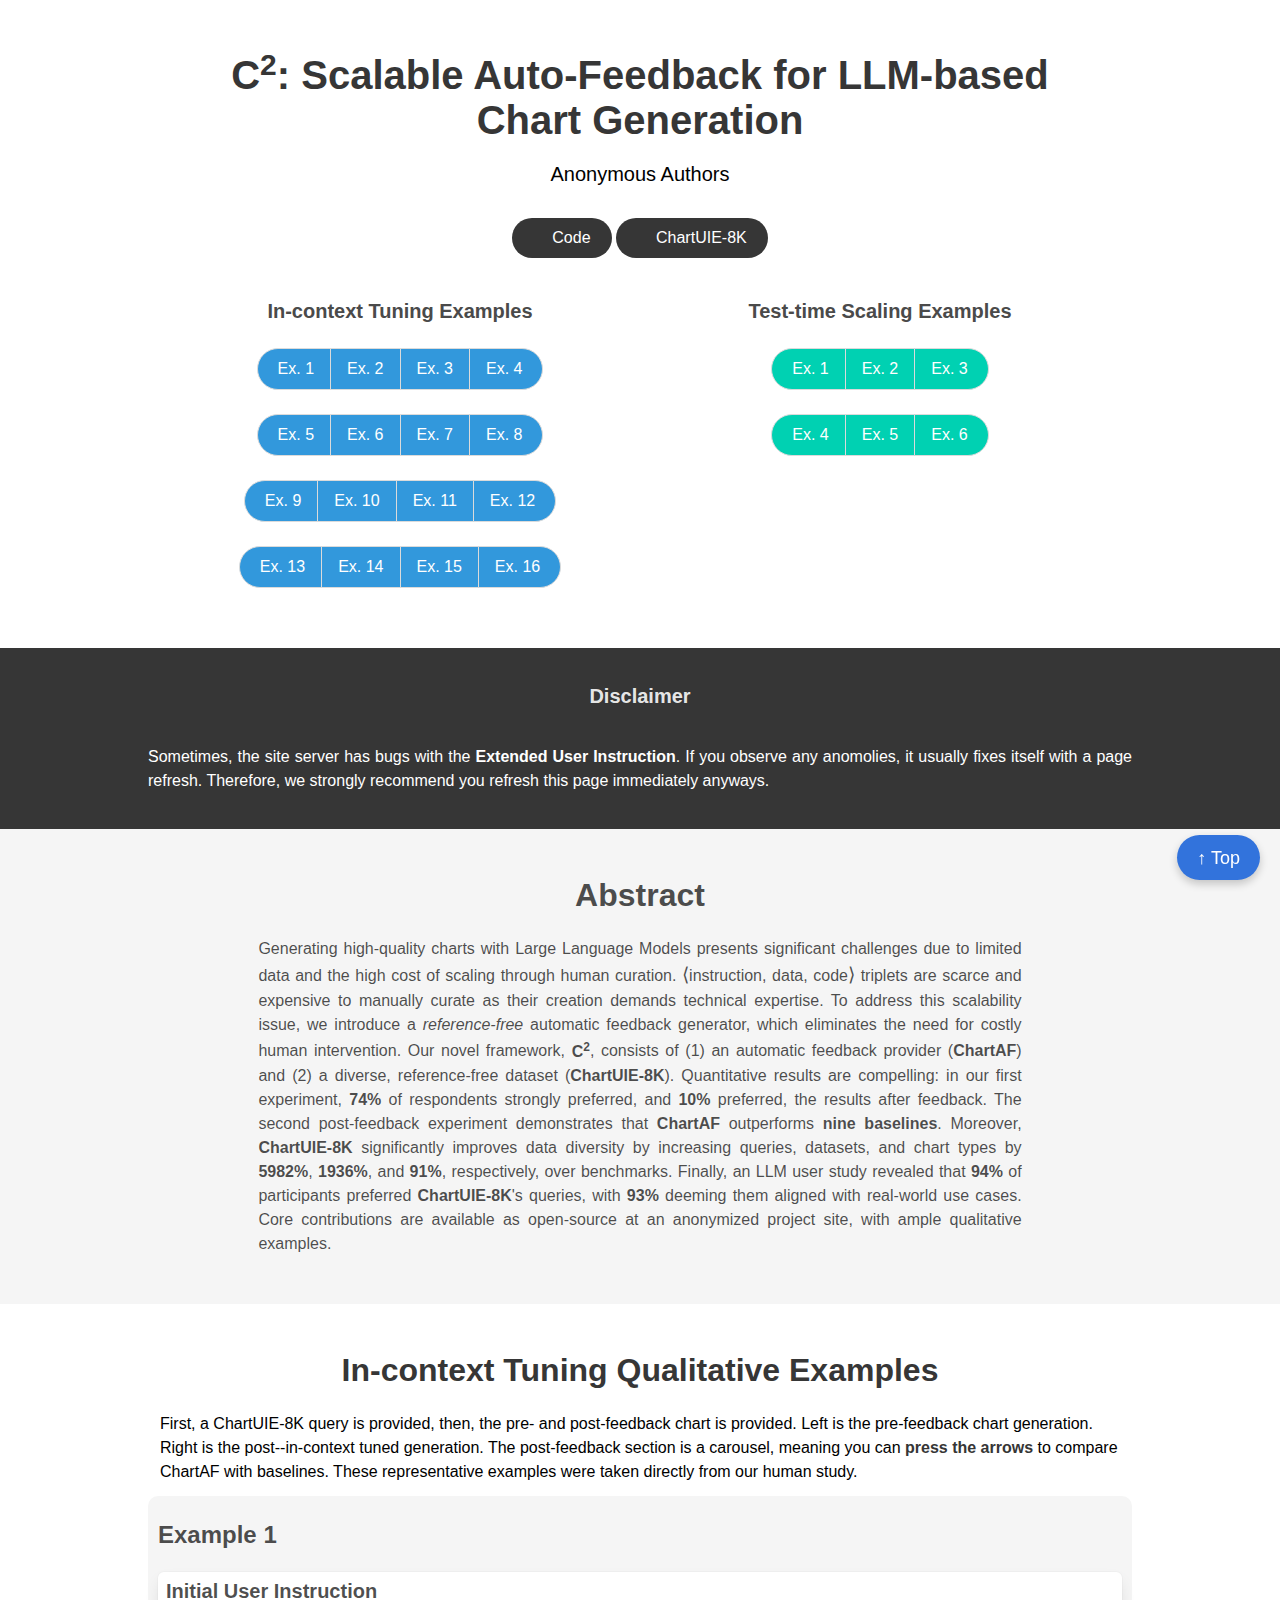
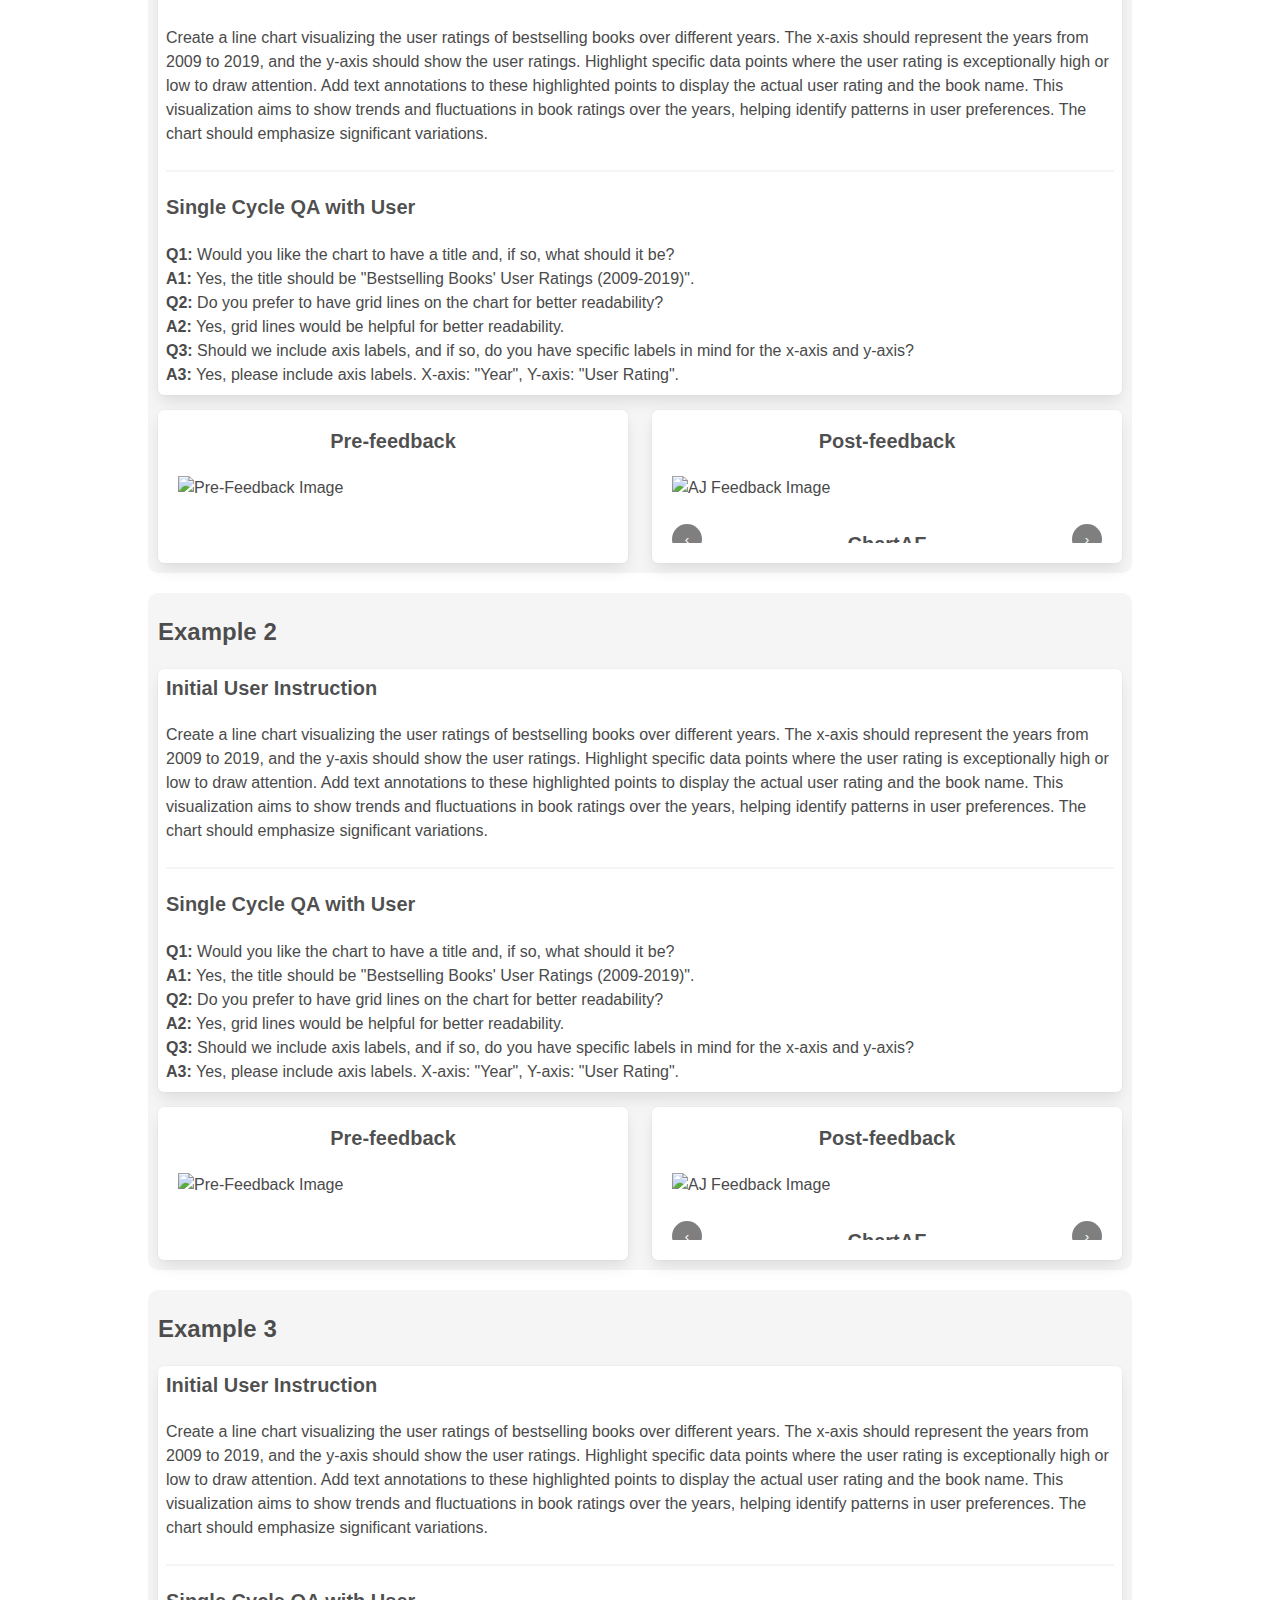
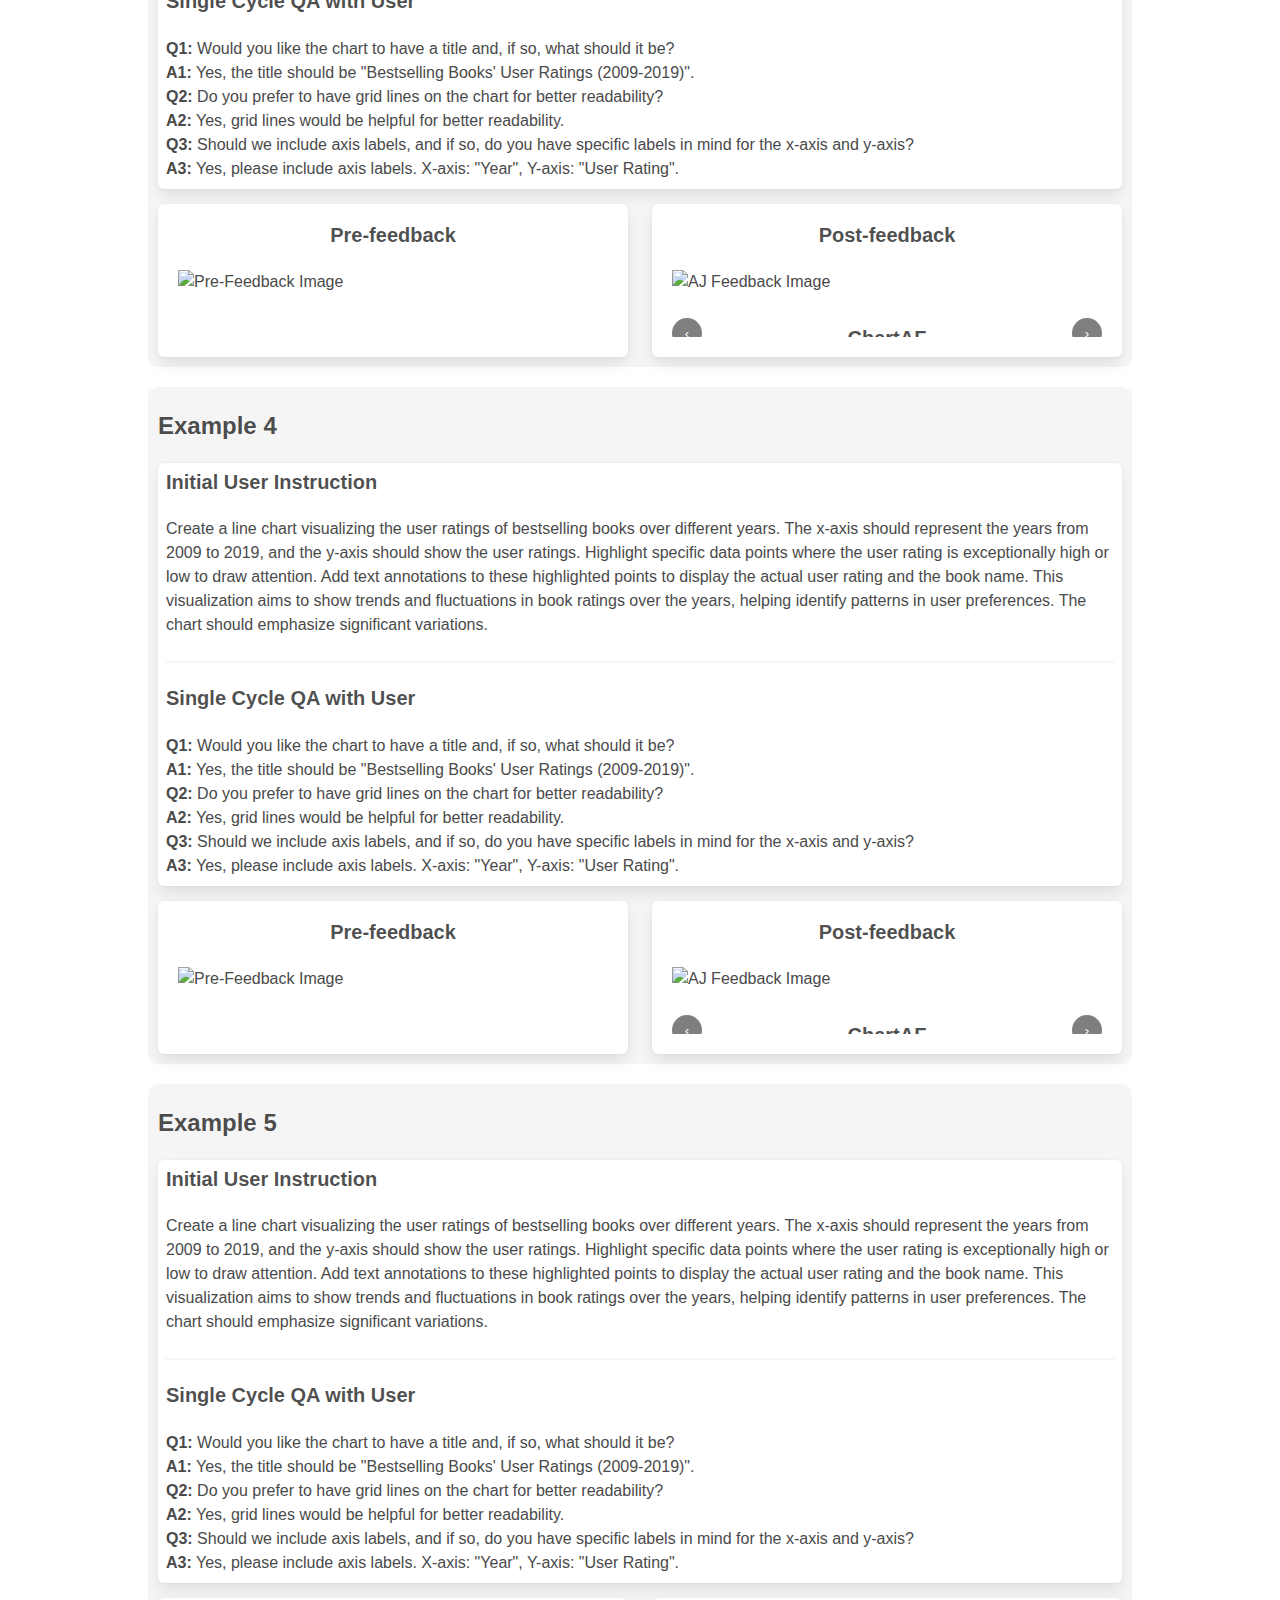
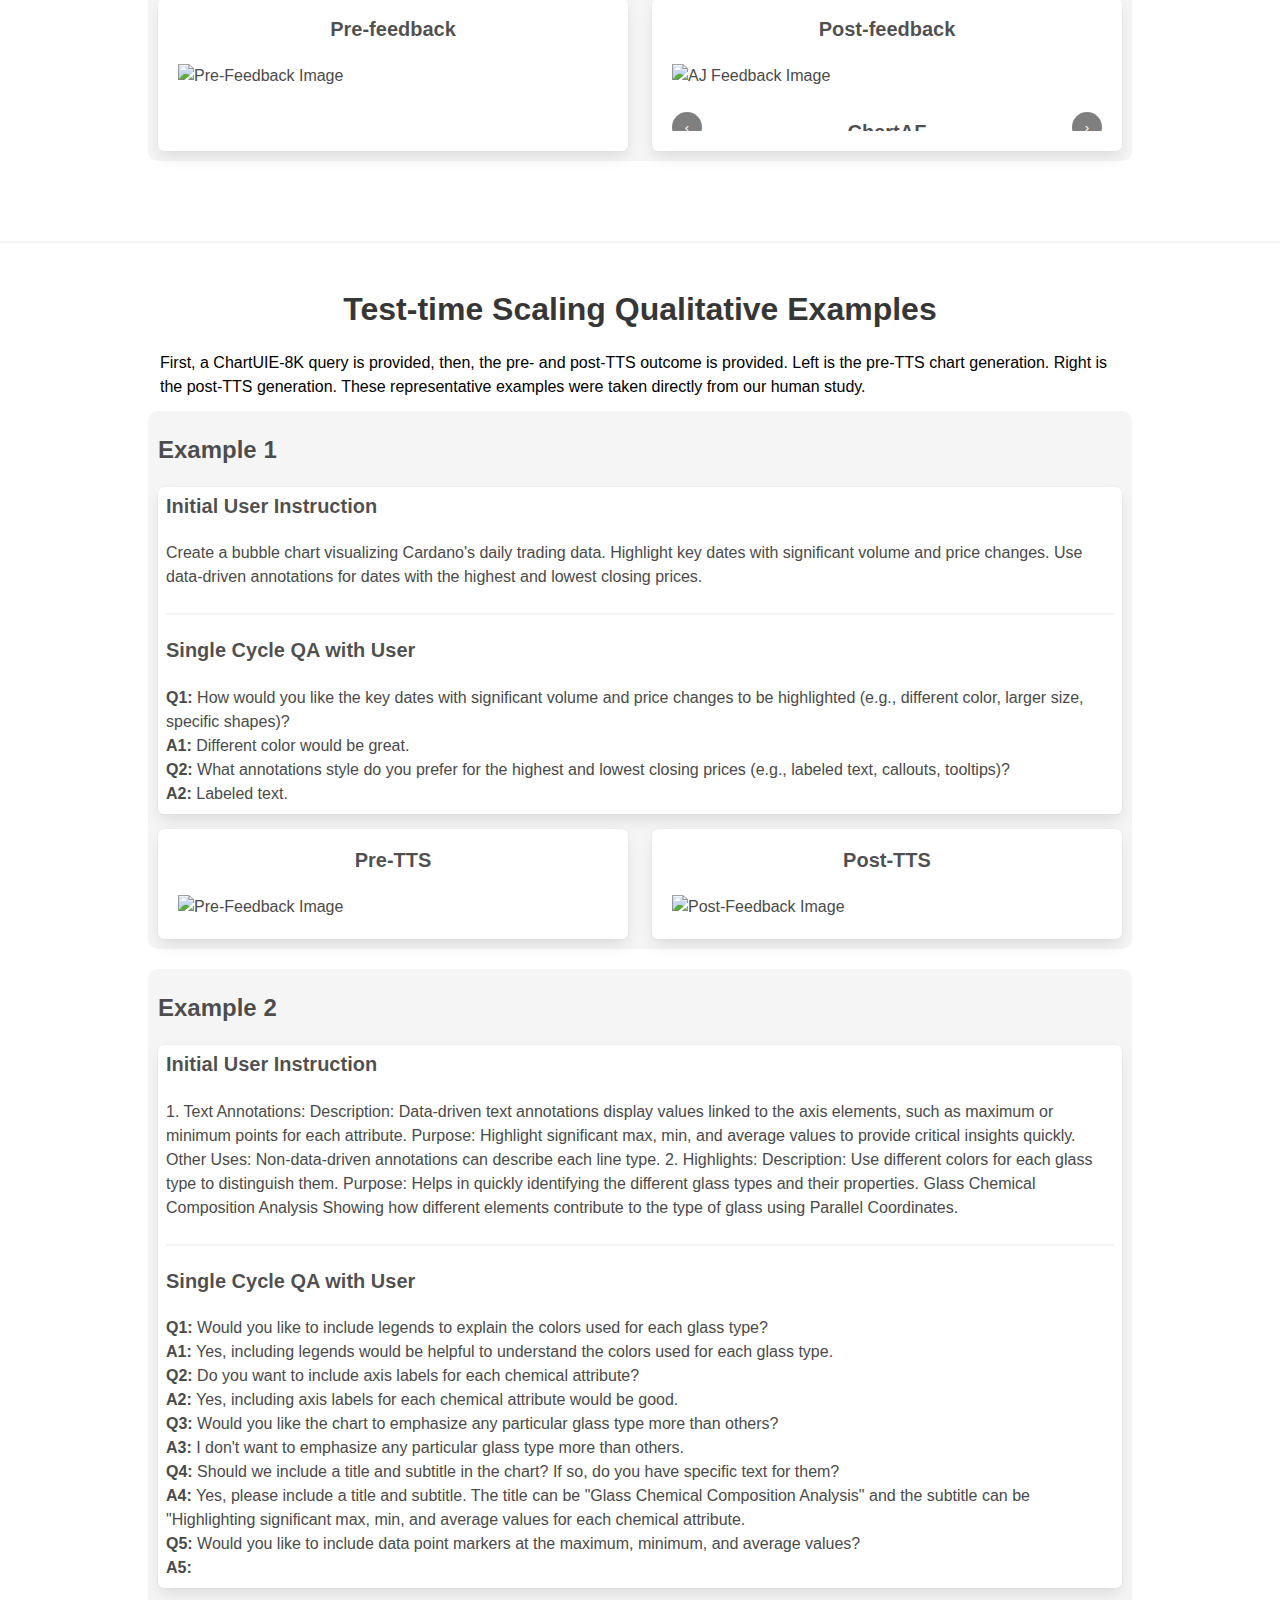
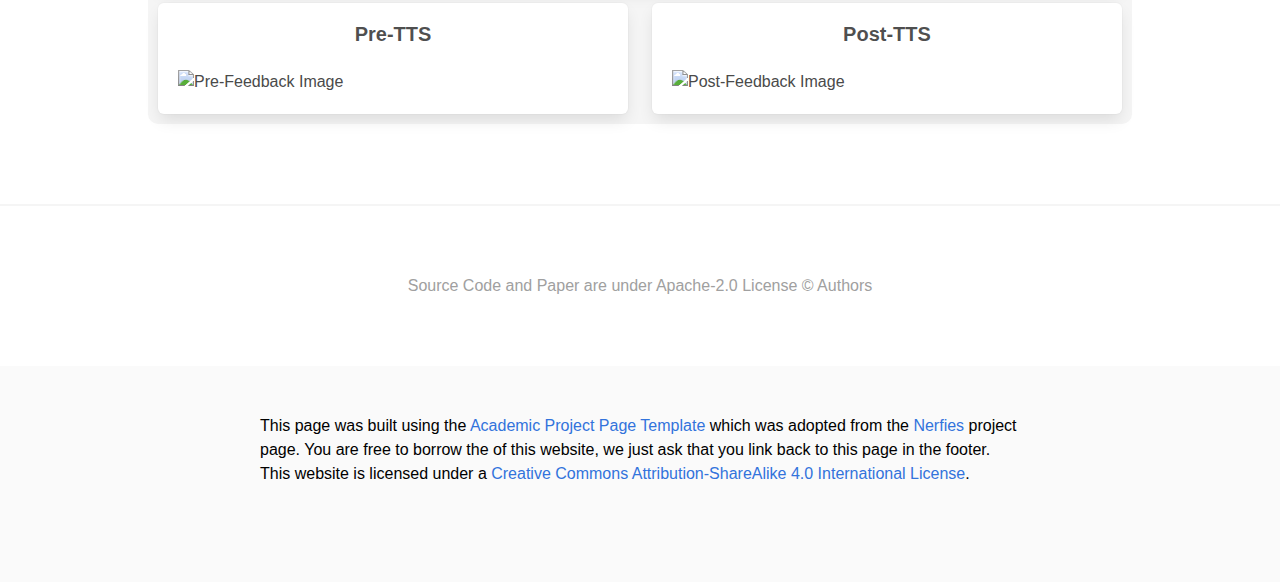
==== index.html @ 1cf75834 "update: tts example btn add" ====
<!DOCTYPE html>
<html>
  <head>
    <meta charset="utf-8">
    <meta name="description"
          content="C²: Scalable Auto-Feedback for LLM-based Chart Generation">
    <meta name="keywords" content="ChartAF, data generation, ">
    <meta name="viewport" content="width=device-width, initial-scale=1">
    <title>C²: Scalable Auto-Feedback for LLM-based Chart Generation</title>

    <!-- Global site tag (gtag.js) - Google Analytics -->
    <script async src="https://www.googletagmanager.com/gtag/js?id=G-PYVRSFMDRL"></script>
    <script>
      window.dataLayer = window.dataLayer || [];

      function gtag() {
        dataLayer.push(arguments);
      }

      gtag('js', new Date());

      gtag('config', 'G-PYVRSFMDRL');
    </script>

    <link href="https://fonts.googleapis.com/css?family=Google+Sans|Noto+Sans|Castoro"
          rel="stylesheet">
    <link rel="icon" href="/static/favicon.png" type="image/x-icon">
    <link rel="stylesheet" href="./static/css/bulma.min.css">
    <link rel="stylesheet" href="./static/css/bulma-carousel.min.css">
    <link rel="stylesheet" href="./static/css/bulma-slider.min.css">
    <link rel="stylesheet" href="./static/css/fontawesome.all.min.css">
    <link rel="stylesheet"
          href="https://cdn.jsdelivr.net/gh/jpswalsh/academicons@1/css/academicons.min.css">
    <link rel="stylesheet" href="./static/css/index.css">
    <!-- <link rel="icon" href="./static/images/favicon.svg"> -->

    <script src="https://ajax.googleapis.com/ajax/libs/jquery/3.5.1/jquery.min.js"></script>
    <script defer src="./static/js/fontawesome.all.min.js"></script>
    <script src="./static/js/bulma-carousel.min.js"></script>
    <script src="./static/js/bulma-slider.min.js"></script>
    <script src="./static/js/index.js"></script>
    <script src="tts_example.js"></script> 
    <script src="ct_example.js"></script> 
    <script id="MathJax-script" async src="https://cdn.jsdelivr.net/npm/mathjax@3/es5/tex-mml-chtml.js"></script>
  </head>

  <body>
    <!-- Back to Top Button -->
    <section class="hero">
      <div class="hero-body">
        <div class="container is-max-desktop">
          <div class="columns is-centered">
            <div class="column has-text-centered">
              <h1 class="title is-2 publication-title" style="margin-bottom: 0.2rem">
                <span style="font-variant: small-caps;">C<sup>2</sup></span>: Scalable Auto-Feedback for LLM-based<br/>
                 Chart Generation
              </h1>
              <!-- <div class="is-size-5 publication-authors">
                <span class="author-block">
                  <a href="https://keunhong.com">Jang Han Yoon</a><sup>1*</sup>,</span>
                <span class="author-block">
                  <a href="https://utkarshsinha.com">Woosung Koh</a><sup>1*</sup>,</span>
                <span class="author-block">
                  <a href="https://jonbarron.info">Youngjin Song</a><sup>1</sup>,
                </span>
                <span class="author-block">
                  <a href="http://sofienbouaziz.com">Minhyung Lee</a><sup>1</sup>,
                </span>
                <span class="author-block">
                  <a href="https://www.danbgoldman.com">Jaegwan Cho</a><sup>1</sup>,
                </span>
                <span class="author-block">
                  <a href="https://homes.cs.washington.edu/~seitz/">Jaehyun Kang</a><sup>1</sup>,
                </span>
                <span class="author-block">
                  <a href="http://www.ricardomartinbrualla.com">Taehyeon Kim</a><sup>2</sup>
                </span>
                <span class="author-block">
                  <a href="http://www.ricardomartinbrualla.com">Seyoung Yun</a><sup>2</sup>
                </span>
                <span class="author-block">
                  <a href="http://www.ricardomartinbrualla.com">Youngjae Yu</a><sup>2</sup>
                </span>
                <span class="author-block">
                  <a href="http://www.ricardomartinbrualla.com">Bongshin Lee</a><sup>2</sup>
                </span>
              </div>

              <div class="is-size-5 publication-authors">
                <span class="author-block"><sup>1</sup>University of Yonsei,</span>
              </div> -->
              <div class="column has-text-centered">
                <div class="is-size-5 publication-links">
                  <span class="author-block">Anonymous Authors</span>
                </div>     
              </div>     
              <div class="column has-text-centered">
                <div class="publication-links">
                  <span class="link-block">
                    <a href="https://github.com/chartsquared/C2-ChartAF-and-ChartUIE8K"
                      class="external-link button is-normal is-rounded is-dark">
                      <span class="icon">
                          <i class="fab fa-github"></i>
                      </span>
                      <span>Code</span>
                      </a>
                  </span>
                  <!-- Dataset Link. -->
                  <span class="link-block">
                    <a href="https://github.com/chartsquared/C2-ChartAF-and-ChartUIE8K/tree/main/ChartUIE_8K"
                      class="external-link button is-normal is-rounded is-dark">
                      <span class="icon">
                          <i class="fas fa-file-csv"></i>
                      </span>
                      <span>ChartUIE-8K</span>
                    </a>
                  </span>
                  <!-- Add two new buttons here to navigate to sections -->
                  <!-- <span class="link-block">
                    <a href="#context-examples" class="external-link button is-normal is-rounded is-primary">
                      <span class="icon">
                        <i class="fas fa-arrow-down"></i>
                      </span>
                      <span>Go to Context-tuning Examples</span>
                    </a>
                  </span>
                  <span class="link-block">
                    <a href="#tts-examples" class="external-link button is-normal is-rounded is-primary">
                      <span class="icon">
                        <i class="fas fa-arrow-down"></i>
                      </span>
                      <span>Go to Test-time Scaling Examples</span>
                    </a>
                  </span> -->
                </div>
                <div class="columns is-centered mt-5">
                  <div class="column">
                    <h3 class="subtitle has-text-weight-bold"><i class="fas fa-images"></i> In-context Tuning Examples</h3>
                    <div class="tabs is-centered is-toggle is-toggle-rounded mt-2">
                      <ul>
                        <li>
                          <a href="#ct-example-1" class="has-background-info has-text-white">
                            <span>Ex. 1</span>
                          </a>
                        </li>
                        <li>
                          <a href="#ct-example-2" class="has-background-info has-text-white">
                            <span>Ex. 2</span>
                          </a>
                        </li>
                        <li>
                          <a href="#ct-example-3" class="has-background-info has-text-white">
                            <span>Ex. 3</span>
                          </a>
                        </li>
                        <li>
                          <a href="#ct-example-4" class="has-background-info has-text-white">
                            <span>Ex. 4</span>
                          </a>
                        </li>
                      </ul>
                    </div>
                    <div class="tabs is-centered is-toggle is-toggle-rounded mt-2">
                      <ul>
                        <li>
                          <a href="#ct-example-5" class="has-background-info has-text-white">
                            <span>Ex. 5</span>
                          </a>
                        </li>
                        <li>
                          <a href="#ct-example-6" class="has-background-info has-text-white">
                            <span>Ex. 6</span>
                          </a>
                        </li>
                        <li>
                          <a href="#ct-example-7" class="has-background-info has-text-white">
                            <span>Ex. 7</span>
                          </a>
                        </li>
                        <li>
                          <a href="#ct-example-8" class="has-background-info has-text-white">
                            <span>Ex. 8</span>
                          </a>
                        </li>
                      </ul>
                    </div>
                    <div class="tabs is-centered is-toggle is-toggle-rounded mt-2">
                      <ul>
                        <li>
                          <a href="#ct-example-9" class="has-background-info has-text-white">
                            <span>Ex. 9</span>
                          </a>
                        </li>
                        <li>
                          <a href="#ct-example-10" class="has-background-info has-text-white">
                            <span>Ex. 10</span>
                          </a>
                        </li>
                        <li>
                          <a href="#ct-example-11" class="has-background-info has-text-white">
                            <span>Ex. 11</span>
                          </a>
                        </li>
                        <li>
                          <a href="#ct-example-12" class="has-background-info has-text-white">
                            <span>Ex. 12</span>
                          </a>
                        </li>
                      </ul>
                    </div>
                    <div class="tabs is-centered is-toggle is-toggle-rounded mt-2">
                      <ul>
                        <li>
                          <a href="#ct-example-13" class="has-background-info has-text-white">
                            <span>Ex. 13</span>
                          </a>
                        </li>
                        <li>
                          <a href="#ct-example-14" class="has-background-info has-text-white">
                            <span>Ex. 14</span>
                          </a>
                        </li>
                        <li>
                          <a href="#ct-example-15" class="has-background-info has-text-white">
                            <span>Ex. 15</span>
                          </a>
                        </li>
                        <li>
                          <a href="#ct-example-16" class="has-background-info has-text-white">
                            <span>Ex. 16</span>
                          </a>
                        </li>
                      </ul>
                    </div>
                  </div>
                  <div class="column">
                    <h3 class="subtitle has-text-weight-bold"><i class="fas fa-images"></i> Test-time Scaling Examples</h3>
                    <div class="tabs is-centered is-toggle is-toggle-rounded mt-2">
                      <ul>
                        <li>
                          <a href="#tts-example-1" class="has-background-primary has-text-white">
                            <span>Ex. 1</span>
                          </a>
                        </li>
                        <li>
                          <a href="#tts-example-2" class="has-background-primary has-text-white">
                            <span>Ex. 2</span>
                          </a>
                        </li>
                        <li>
                          <a href="#tts-example-3" class="has-background-primary has-text-white">
                            <span>Ex. 3</span>
                          </a>
                        </li>
                      </ul>
                    </div>
                    <div class="tabs is-centered is-toggle is-toggle-rounded mt-2">
                      <ul>
                        <li>
                          <a href="#tts-example-4" class="has-background-primary has-text-white">
                            <span>Ex. 4</span>
                          </a>
                        </li>
                        <li>
                          <a href="#tts-example-5" class="has-background-primary has-text-white">
                            <span>Ex. 5</span>
                          </a>
                        </li>
                        <li>
                          <a href="#tts-example-6" class="has-background-primary has-text-white">
                            <span>Ex. 6</span>
                          </a>
                        </li>
                      </ul>
                    </div>
                  </div>
                </div>
            </div>
          </div>
        </div>
      </div>
    </section>

    <section class="section hero is-dark">
      <div class="container is-max-desktop">
        <div class="columns is-centered has-text-centered">
          <i class="fas fa-exclamation-triangle mr-3 mt-1"></i>
          <h2 class="subtitle has-text-weight-bold mr-3">Disclaimer</h2>
          <i class="fas fa-exclamation-triangle mt-1"></i>
        </div>
        <div class="columns is-centered has-text-centered mt-3  ">
          <p class="content has-text-justified">Sometimes, the site server has bugs with the <strong>Extended User Instruction</strong>. If you observe any anomolies, it usually fixes itself with a page refresh. Therefore, we strongly recommend you refresh this page immediately anyways. 
          </p>
        </div>
      </div>
    </section>

    <section class="section hero is-light">
      <div class="container is-max-desktop">
        <!-- Abstract. -->
        <div class="columns is-centered has-text-centered">
          <div class="column is-four-fifths">
            <h2 class="title is-3 has-text-weight-bold">Abstract</h2>
            <div class="content has-text-justified">
              <p>
                Generating high-quality charts with Large Language Models presents significant challenges due to limited data and the high cost of scaling through human curation.
                <span style="font-size: 1.2em;">&lang;</span>instruction, data, code<span style="font-size: 1.2em;">&rang;</span> triplets are scarce and expensive to manually curate as their creation demands technical expertise.
                To address this scalability issue, we introduce a <em>reference-free</em> automatic feedback generator, which eliminates the need for costly human intervention. Our novel framework, 
                <strong><span style="font-variant: small-caps;">C<sup>2</sup></span></strong>, consists of (1) an automatic feedback provider (<strong>ChartAF</strong>) and (2) a diverse, reference-free dataset 
                (<strong>ChartUIE-8K</strong>). Quantitative results are compelling: in our first experiment, <strong>74%</strong> of respondents strongly preferred, and 
                <strong>10%</strong> preferred, the results after feedback. The second post-feedback experiment demonstrates that <strong>ChartAF</strong> outperforms 
                <strong>nine baselines</strong>. Moreover, <strong>ChartUIE-8K</strong> significantly improves data diversity by increasing queries, datasets, and chart types by 
                <strong>5982%</strong>, <strong>1936%</strong>, and <strong>91%</strong>, respectively, over benchmarks. Finally, an LLM user study revealed that <strong>94%</strong> of participants 
                preferred <strong>ChartUIE-8K</strong>'s queries, with <strong>93%</strong> deeming them aligned with real-world use cases. Core contributions are available as open-source at an 
                <a href="http://chartsquared.github.io" target="_blank">anonymized project site</a>, with ample qualitative examples.
              </p>           
            </div>
          </div>
        </div>
        <!--/ Abstract. -->
      </div>
    </section>

    <section id="context-examples" class="section">
      <div class="container is-max-desktop">
        <div class="columns is-centered has-text-centered">
          <div class="column">
            <h2 class="title is-3 has-text-weight-bold">In-context Tuning Qualitative Examples</h2>
            <p class="align-left has-text-left">First, a ChartUIE-8K query is provided, then, the pre- and post-feedback chart is provided. Left is the pre-feedback chart generation. Right is the post--in-context tuned generation. The post-feedback section is a carousel, meaning you can <strong>press the arrows</strong> to compare ChartAF with baselines. These representative examples were taken directly from our human study.</p>
          </div>
        </div>

        <!-- Dynamic Content Container -->
        <div id="context-examples-container"></div>
      </div>
    </section>

    <hr style="margin: 0px;"/>

    <section id="tts-examples" class="section">
      <div class="container is-max-desktop">
        <div class="columns is-centered has-text-centered">
          <div class="column">
            <h2 class="title is-3 has-text-weight-bold">Test-time Scaling Qualitative Examples</h2>
            <p class="align-left has-text-left">First, a ChartUIE-8K query is provided, then, the pre- and post-TTS outcome is provided. Left is the pre-TTS chart generation. Right is the post-TTS generation. These representative examples were taken directly from our human study.</p>
          </div>
        </div>

        <!-- Dynamic Content Container -->
        <div id="tts-examples-container"></div>
      </div>
    </section>

    <hr style="margin: 0px;"/>

    <section class="section">
      <div class="container" style="margin: 20px auto">
        <div class="content has-text-centered">
          <p style="color:#a0a0a0;">Source Code and Paper are under Apache-2.0 License © Authors</p>
        </div>
      </div>
    </section>

    <!-- <section class="section" id="BibTeX">
      <div class="container is-max-desktop content">
        <h2 class="title">BibTeX</h2>
        <pre><code>@article{park2021nerfies,
      author    = {Yoon, Jang Han and Koh, Woosung and Song, Youngjin and Lee, Minhyung and Cho, Jaegwan B and Kang, Jaehyun},
      title     = {ChartAJ: Rich AI Feedback for Chart Generation},
      journal   = {?},
      year      = {2024},
    }</code></pre>
      </div>
    </section> -->
    <button id="back-to-top-btn" class="button is-primary is-rounded" title="Go to top">
      ↑ Top
    </button>
    <footer class="footer">
      <div class="container">
        <div class="columns is-centered">
          <div class="column is-8">
            <div class="content">
              <p>
                This page was built using the <a href="https://github.com/eliahuhorwitz/Academic-project-page-template" target="_blank">Academic Project Page Template</a> which was adopted from the <a href="https://nerfies.github.io" target="_blank">Nerfies</a> project page.
                You are free to borrow the of this website, we just ask that you link back to this page in the footer. <br> This website is licensed under a <a rel="license"  href="http://creativecommons.org/licenses/by-sa/4.0/" target="_blank">Creative
                Commons Attribution-ShareAlike 4.0 International License</a>.
              </p>

            </div>
          </div>
        </div>
      </div>
    </footer>
    <script>
      // Get the button element
      const backToTopBtn = document.getElementById("back-to-top-btn");

      // Function to show or hide the button based on scroll position
      function scrollFunction() {
        // Use document.documentElement.scrollTop or window.pageYOffset to detect scroll position
        if (document.documentElement.scrollTop > 300 || window.pageYOffset > 300) {
          backToTopBtn.style.display = "block"; // Show the button
        } else {
          backToTopBtn.style.display = "none"; // Hide the button
        }
      }

      // Attach scroll event listener to the window
      window.addEventListener("scroll", scrollFunction);

      // Scroll to the top of the page when the button is clicked
      backToTopBtn.addEventListener("click", function() {
        window.scrollTo({
          top: 0,
          behavior: "smooth" // Smooth scroll back to the top
        });
      });
    </script>
  </body>
</html>
---- static/css/index.css ----
body {
  font-family: Helvetica, Arial, sans-serif;
  color: #000;
}

.footer .icon-link {
  font-size: 25px;
  color: #000;
}

.link-block a {
  margin-top: 5px;
  margin-bottom: 5px;
}

.dnerf {
  font-variant: small-caps;
}

.teaser .hero-body {
  padding-top: 0;
  padding-bottom: 3rem;
}

.teaser {
  font-family: "Google Sans", sans-serif;
}

.publication-title {
  white-space: wrap; /* Prevent text from wrapping */
  overflow: hidden; /* Hide overflowing text */
  text-overflow: ellipsis; /* Show ellipsis (...) if text overflows */
  margin-bottom: 0.2rem;
}

.example-title {
  font-size: large;
  font-weight: bold;
}

.publication-banner {
  max-height: parent;
}

.publication-banner video {
  position: relative;
  left: auto;
  top: auto;
  transform: none;
  object-fit: fit;
}

.publication-header .hero-body {
}

.publication-title {
  font-family: "Google Sans", sans-serif;
}

.publication-authors {
  font-family: "Google Sans", sans-serif;
}

.publication-venue {
  color: #555;
  width: fit-content;
  font-weight: bold;
}

.publication-awards {
  color: #ff3860;
  width: fit-content;
  font-weight: bolder;
}

.publication-authors {
}

.publication-authors a {
  color: hsl(204, 86%, 53%) !important;
}

.publication-authors a:hover {
  text-decoration: underline;
}

.author-block {
  display: inline-block;
}

.publication-banner img {
}

.publication-authors {
  /*color: #4286f4;*/
}

.publication-video {
  position: relative;
  width: 100%;
  height: 0;
  padding-bottom: 56.25%;

  overflow: hidden;
  border-radius: 10px !important;
}

.publication-video iframe {
  position: absolute;
  top: 0;
  left: 0;
  width: 100%;
  height: 100%;
}

.publication-body img {
}

.results-carousel {
  overflow: hidden;
}

.results-carousel .item {
  margin: 5px;
  overflow: hidden;
  border: 1px solid #bbb;
  border-radius: 10px;
  padding: 0;
  font-size: 0;
}

.results-carousel video {
  margin: 0;
}

.interpolation-panel {
  background: #f5f5f5;
  border-radius: 10px;
}

.interpolation-panel .interpolation-image {
  width: 100%;
  border-radius: 5px;
}

.interpolation-video-column {
}

.interpolation-panel .slider {
  margin: 0 !important;
}

.interpolation-panel .slider {
  margin: 0 !important;
}

#interpolation-image-wrapper {
  width: 100%;
}
#interpolation-image-wrapper img {
  border-radius: 5px;
}

/* Equal height for both the "Pre-feedback" and "Post-feedback" sections */
.equal-height-box {
  display: flex;
  flex-direction: column;
  justify-content: center;
  align-items: center;
  height: 100%; /* Increased height */
  overflow: hidden;
}

.equal-height-box img {
  object-fit: contain;
  height: 100%;
  width: 100%;
}

/* Carousel Container */
.carousel {
  position: relative;
  overflow: hidden;
  width: 100%;
  height: 100%;
}

/* Inner container must be wide enough to hold all images */
.carousel-inner {
  display: flex;
  transition: transform 0.5s ease-in-out;
  width: 500%; /* Adjust based on the number of images */
  height: 100%;
}

.carousel-inner img {
  max-width: 100%;
  max-height: 85%; /* Ensure the image fits within the container */
  object-fit: contain; /* Avoid image distortion */
}

/* Carousel Buttons */
.carousel-control-prev,
.carousel-control-next {
  position: absolute;
  top: 95%;
  transform: translateY(-50%);
  z-index: 10; /* Keep buttons on top */
  background-color: rgba(0, 0, 0, 0.5);
  color: white;
  border: none;
  padding: 0.5em; /* Adjust padding */
  cursor: pointer;
  border-radius: 50%; /* Circular buttons */
  height: 30px;
  width: 30px;
  display: flex;
  justify-content: center;
  align-items: center;
}

/* Keep buttons visible within the container */
.carousel-control-prev {
  left: 0px; /* Adjust the button to be closer to the left edge */
}

.carousel-control-next {
  right: 0px; /* Adjust the button to be closer to the right edge */
}

/* Button hover effect */
.carousel-control-prev:hover,
.carousel-control-next:hover {
  cursor: pointer;
  background-color: rgba(0, 0, 0, 0.7); /* Darken background on hover */
}

.carousel-item {
  flex: 1; /* Each carousel item takes an equal width in the flex container */
  display: flex;
  flex-direction: column;
  justify-content: center;
  align-items: center;
  height: 100%; /* Match the height of the .carousel-inner */
  width: 100%; /* Full width of the carousel */
}

.image-title {
  margin-top: 20px;
  text-align: center;
  font-weight: bold;
  max-height: 15%;
}

#back-to-top-btn {
  position: fixed;
  bottom: 20px;
  right: 20px;
  display: block; /* Temporarily set to block to always show */
  z-index: 9999; /* Higher z-index to ensure visibility */
  font-size: 18px;
  border: none;
  outline: none;
  background-color: #3273dc;
  color: white;
  cursor: pointer;
  padding: 10px 20px;
  border-radius: 50px;
  box-shadow: 0px 4px 8px rgba(0, 0, 0, 0.2);
  font-weight: 500;
}

#back-to-top-btn:hover {
  background-color: #2758b4; /* Darker shade on hover */
}

.instruction-box {
  padding: 8px;
}
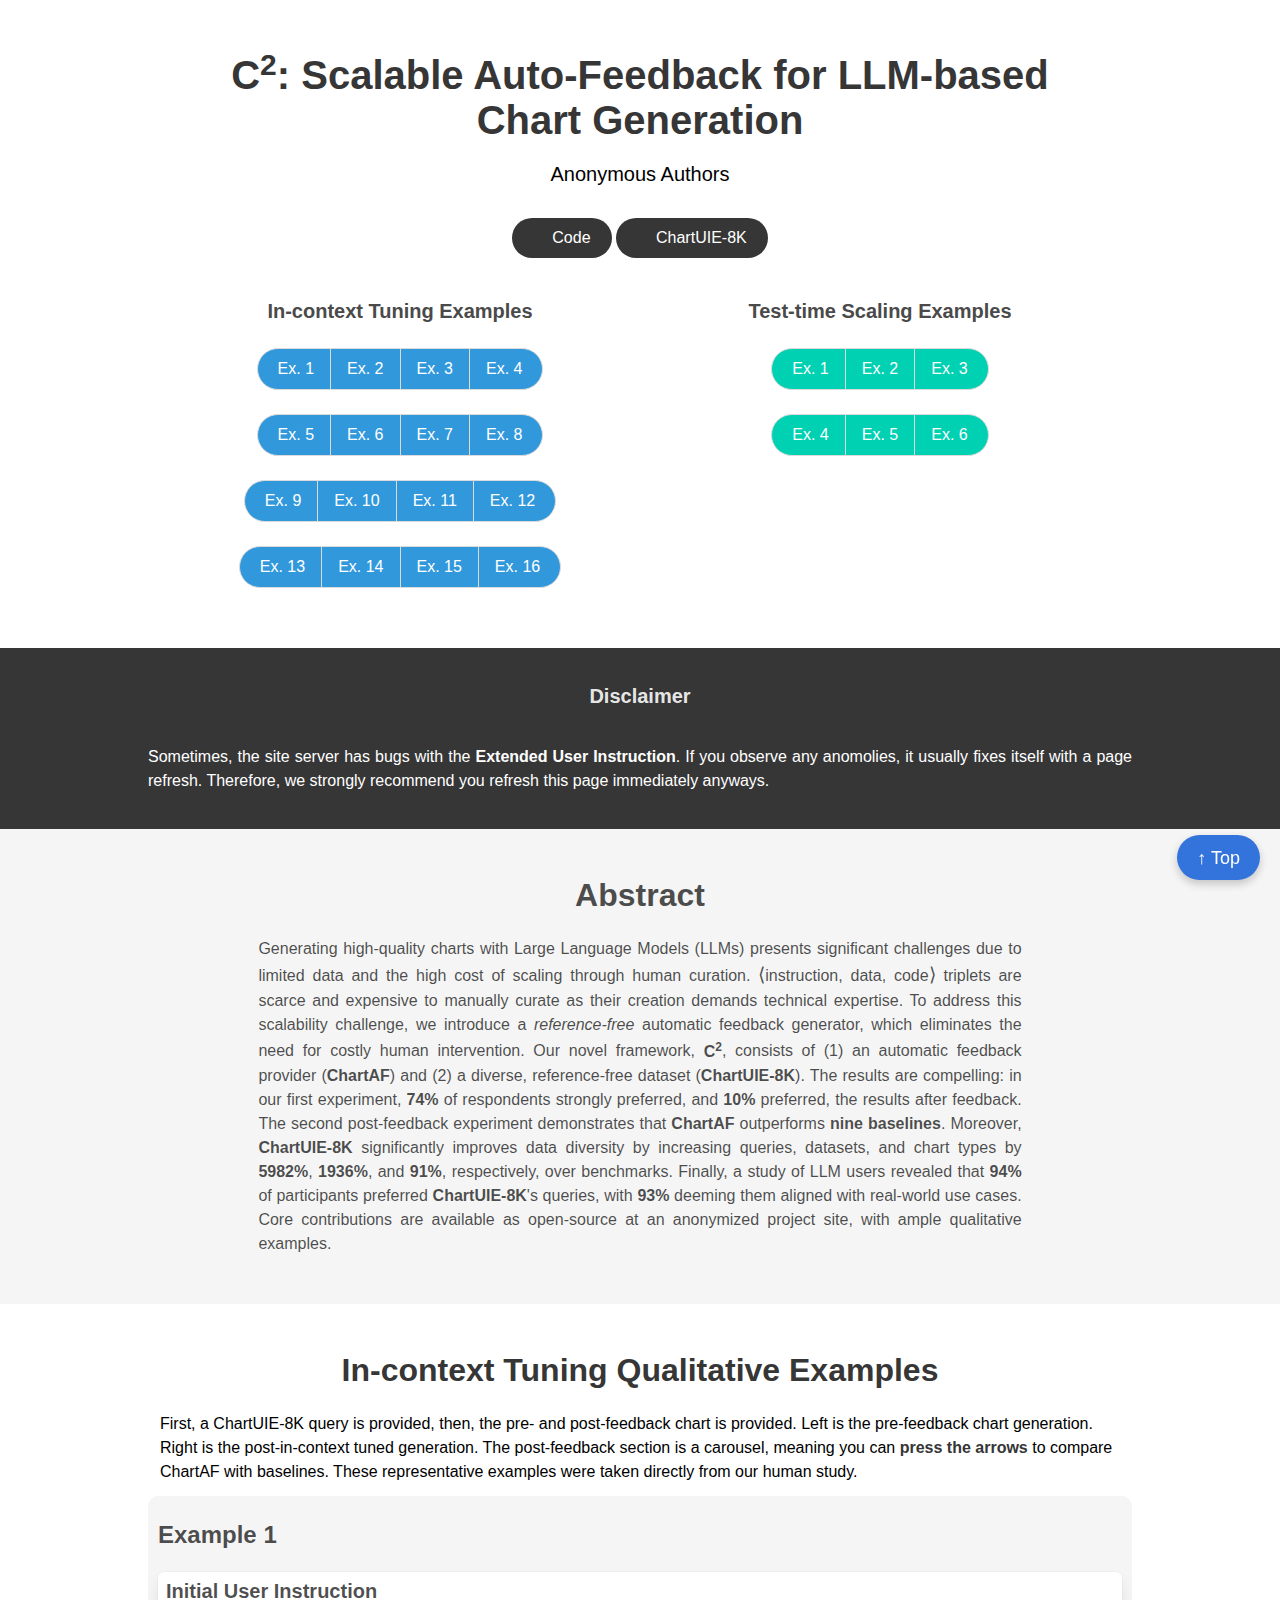
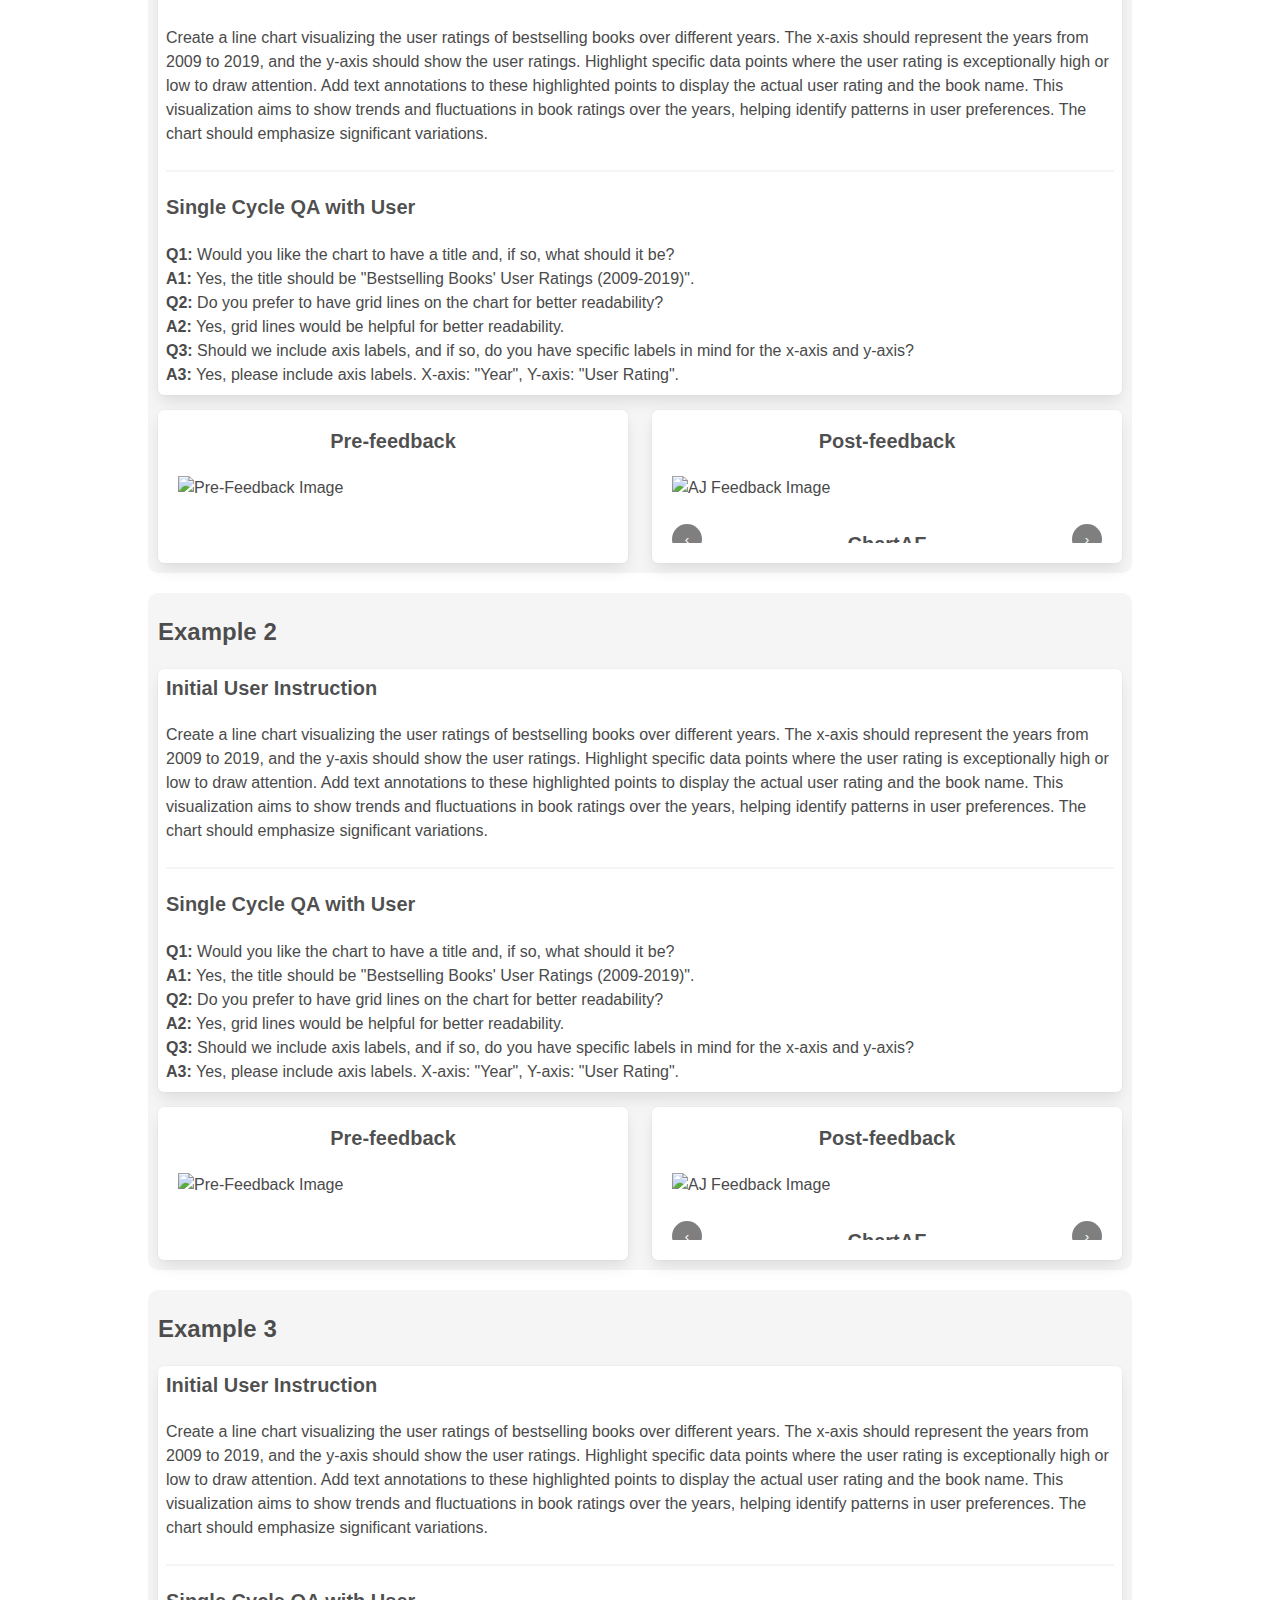
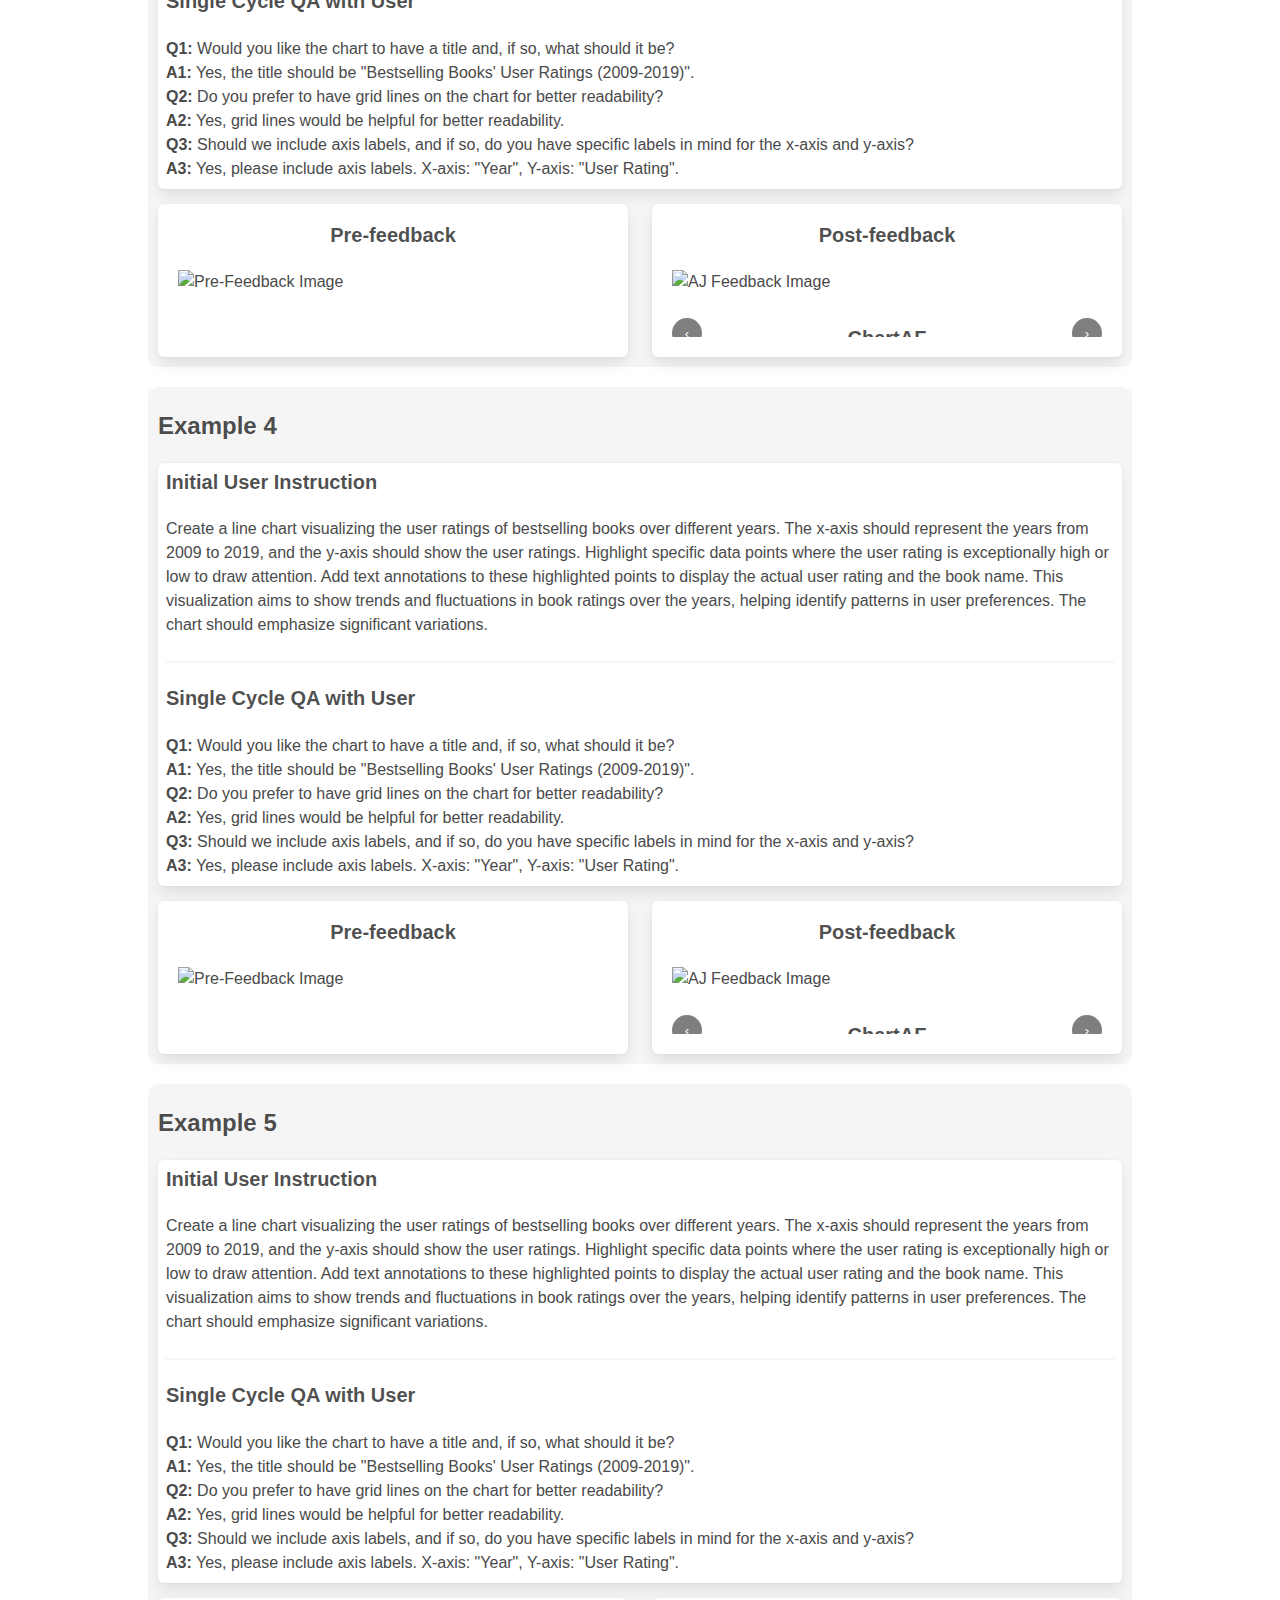
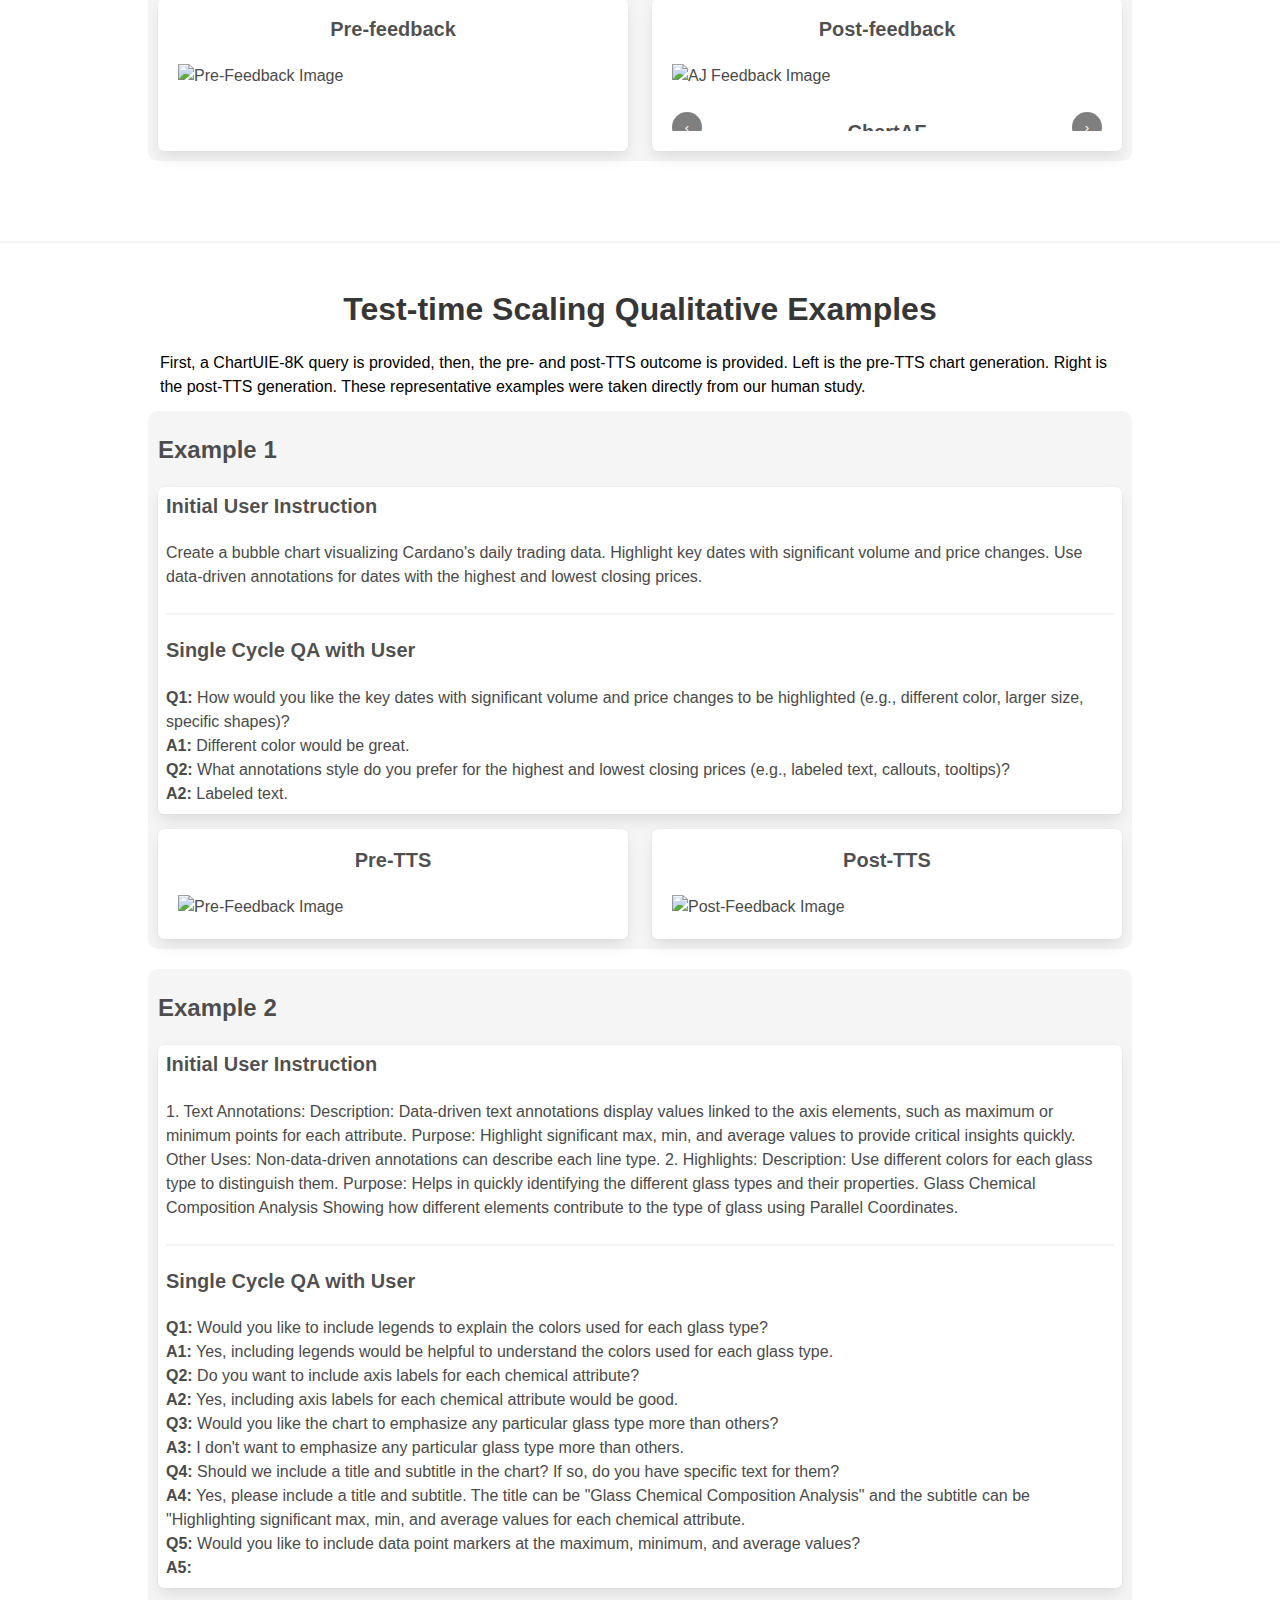
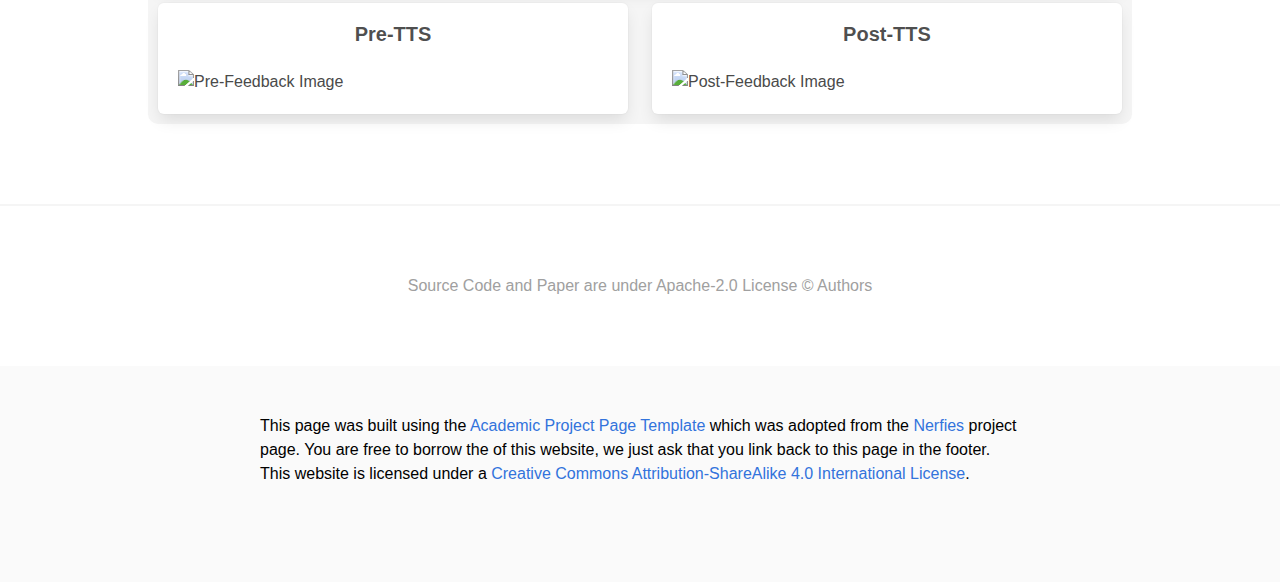
==== commit 977a0d81: "Update index.html" ====
--- a/index.html
+++ b/index.html
@@ -303,16 +303,15 @@
             <h2 class="title is-3 has-text-weight-bold">Abstract</h2>
             <div class="content has-text-justified">
               <p>
-                Generating high-quality charts with Large Language Models presents significant challenges due to limited data and the high cost of scaling through human curation.
-                <span style="font-size: 1.2em;">&lang;</span>instruction, data, code<span style="font-size: 1.2em;">&rang;</span> triplets are scarce and expensive to manually curate as their creation demands technical expertise.
-                To address this scalability issue, we introduce a <em>reference-free</em> automatic feedback generator, which eliminates the need for costly human intervention. Our novel framework, 
+                Generating high-quality charts with Large Language Models (LLMs) presents significant challenges due to limited data and the high cost of scaling through human curation. 
+                <span style="font-size: 1.2em;">&lang;</span>instruction, data, code<span style="font-size: 1.2em;">&rang;</span> triplets are scarce and expensive to manually curate as their creation demands technical expertise. 
+                To address this scalability challenge, we introduce a <em>reference-free</em> automatic feedback generator, which eliminates the need for costly human intervention. Our novel framework, 
                 <strong><span style="font-variant: small-caps;">C<sup>2</sup></span></strong>, consists of (1) an automatic feedback provider (<strong>ChartAF</strong>) and (2) a diverse, reference-free dataset 
-                (<strong>ChartUIE-8K</strong>). Quantitative results are compelling: in our first experiment, <strong>74%</strong> of respondents strongly preferred, and 
-                <strong>10%</strong> preferred, the results after feedback. The second post-feedback experiment demonstrates that <strong>ChartAF</strong> outperforms 
-                <strong>nine baselines</strong>. Moreover, <strong>ChartUIE-8K</strong> significantly improves data diversity by increasing queries, datasets, and chart types by 
-                <strong>5982%</strong>, <strong>1936%</strong>, and <strong>91%</strong>, respectively, over benchmarks. Finally, an LLM user study revealed that <strong>94%</strong> of participants 
-                preferred <strong>ChartUIE-8K</strong>'s queries, with <strong>93%</strong> deeming them aligned with real-world use cases. Core contributions are available as open-source at an 
-                <a href="http://chartsquared.github.io" target="_blank">anonymized project site</a>, with ample qualitative examples.
+                (<strong>ChartUIE-8K</strong>). The results are compelling: in our first experiment, <strong>74%</strong> of respondents strongly preferred, and <strong>10%</strong> preferred, the results after feedback. 
+                The second post-feedback experiment demonstrates that <strong>ChartAF</strong> outperforms <strong>nine baselines</strong>. Moreover, <strong>ChartUIE-8K</strong> significantly improves data diversity 
+                by increasing queries, datasets, and chart types by <strong>5982%</strong>, <strong>1936%</strong>, and <strong>91%</strong>, respectively, over benchmarks. Finally, a study of LLM users revealed 
+                that <strong>94%</strong> of participants preferred <strong>ChartUIE-8K</strong>'s queries, with <strong>93%</strong> deeming them aligned with real-world use cases. Core contributions are available 
+                as open-source at an <a href="http://chartsquared.github.io" target="_blank">anonymized project site</a>, with ample qualitative examples.
               </p>           
             </div>
           </div>
@@ -326,7 +325,7 @@
         <div class="columns is-centered has-text-centered">
           <div class="column">
             <h2 class="title is-3 has-text-weight-bold">In-context Tuning Qualitative Examples</h2>
-            <p class="align-left has-text-left">First, a ChartUIE-8K query is provided, then, the pre- and post-feedback chart is provided. Left is the pre-feedback chart generation. Right is the post--in-context tuned generation. The post-feedback section is a carousel, meaning you can <strong>press the arrows</strong> to compare ChartAF with baselines. These representative examples were taken directly from our human study.</p>
+            <p class="align-left has-text-left">First, a ChartUIE-8K query is provided, then, the pre- and post-feedback chart is provided. Left is the pre-feedback chart generation. Right is the post-in-context tuned generation. The post-feedback section is a carousel, meaning you can <strong>press the arrows</strong> to compare ChartAF with baselines. These representative examples were taken directly from our human study.</p>
           </div>
         </div>
 
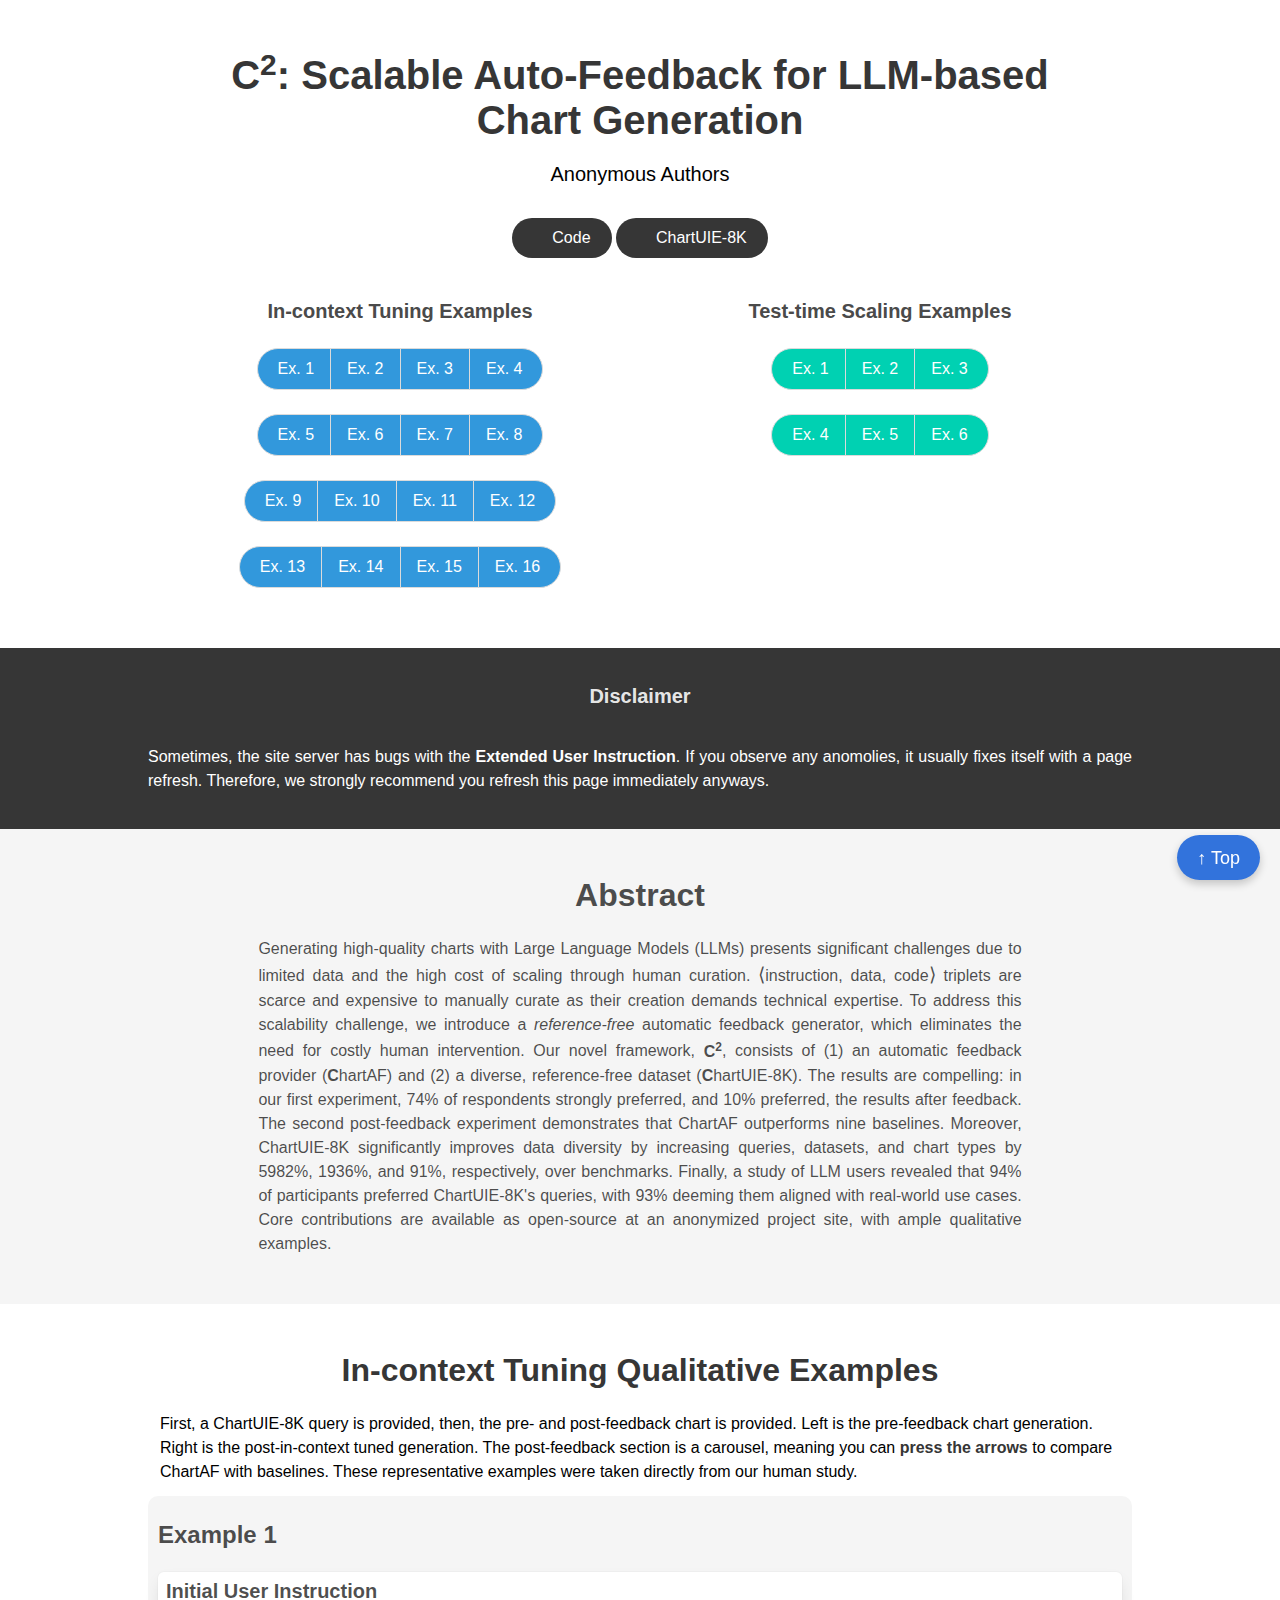
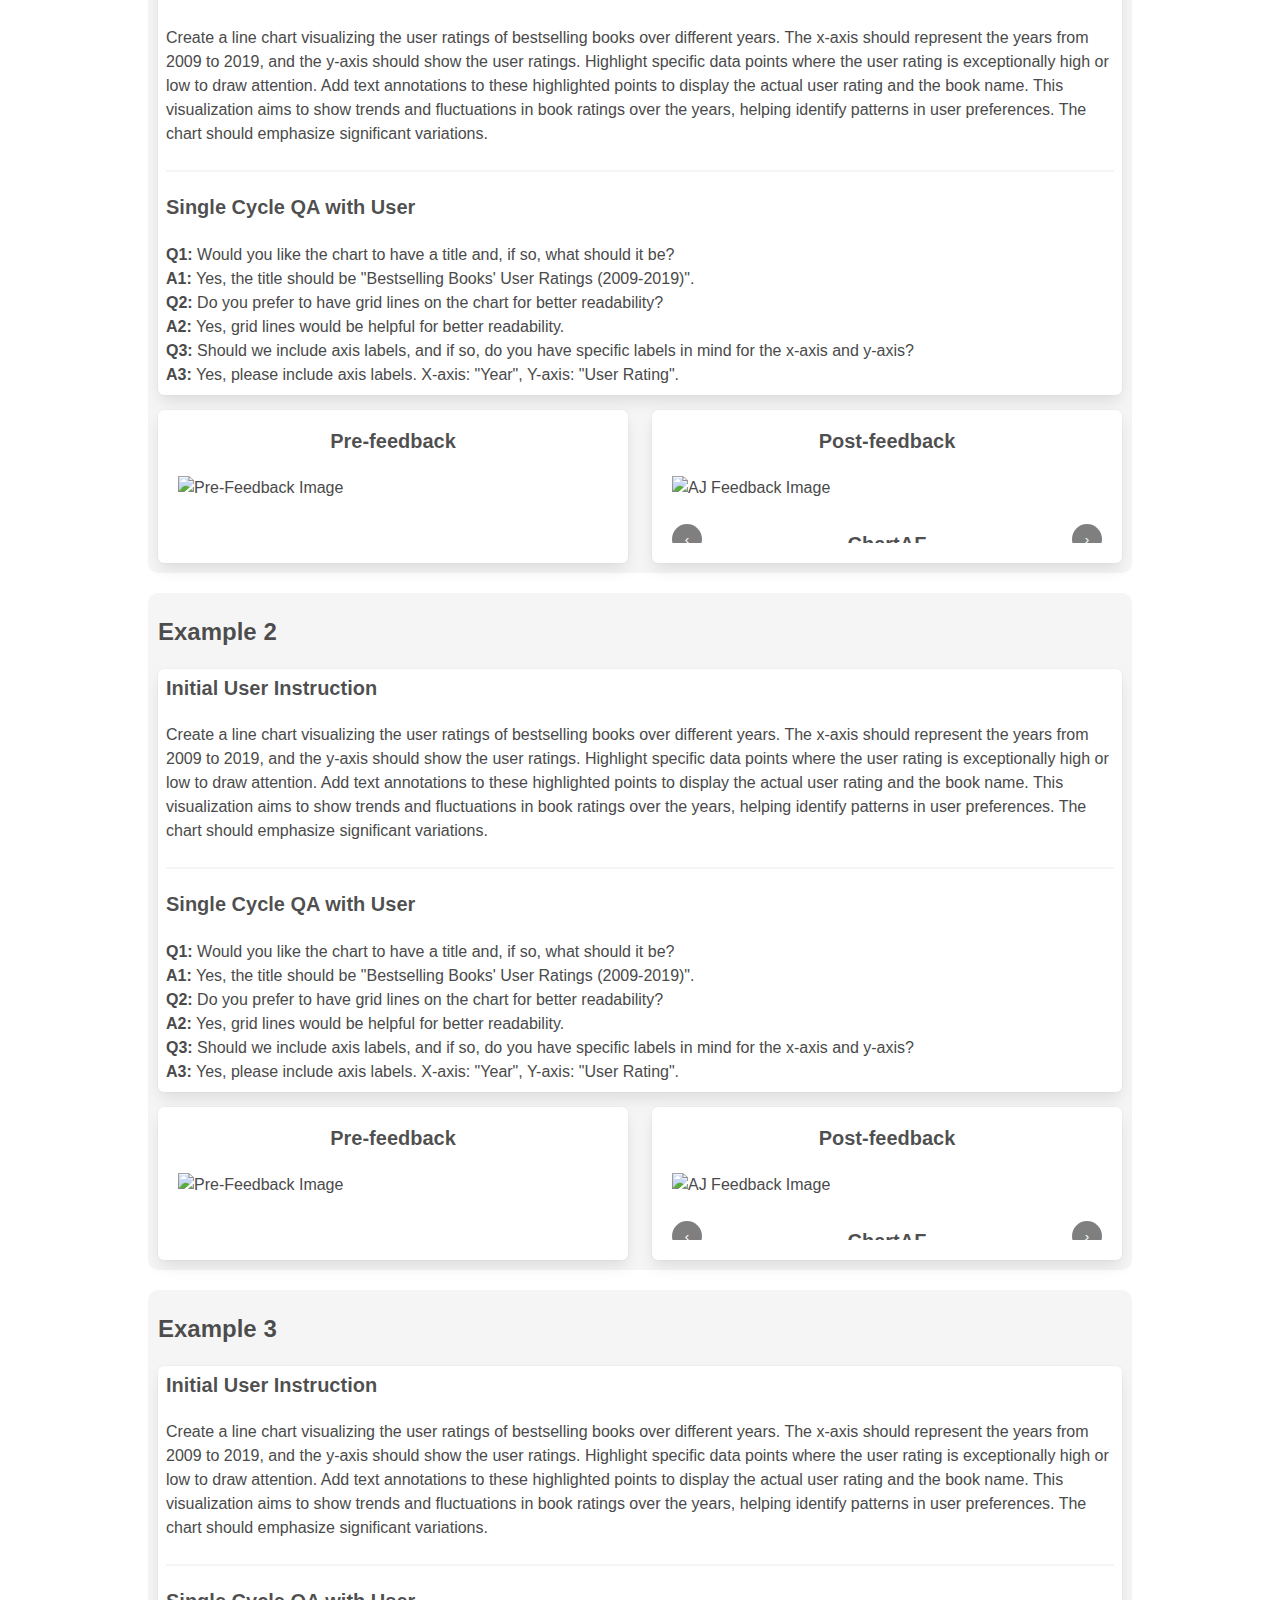
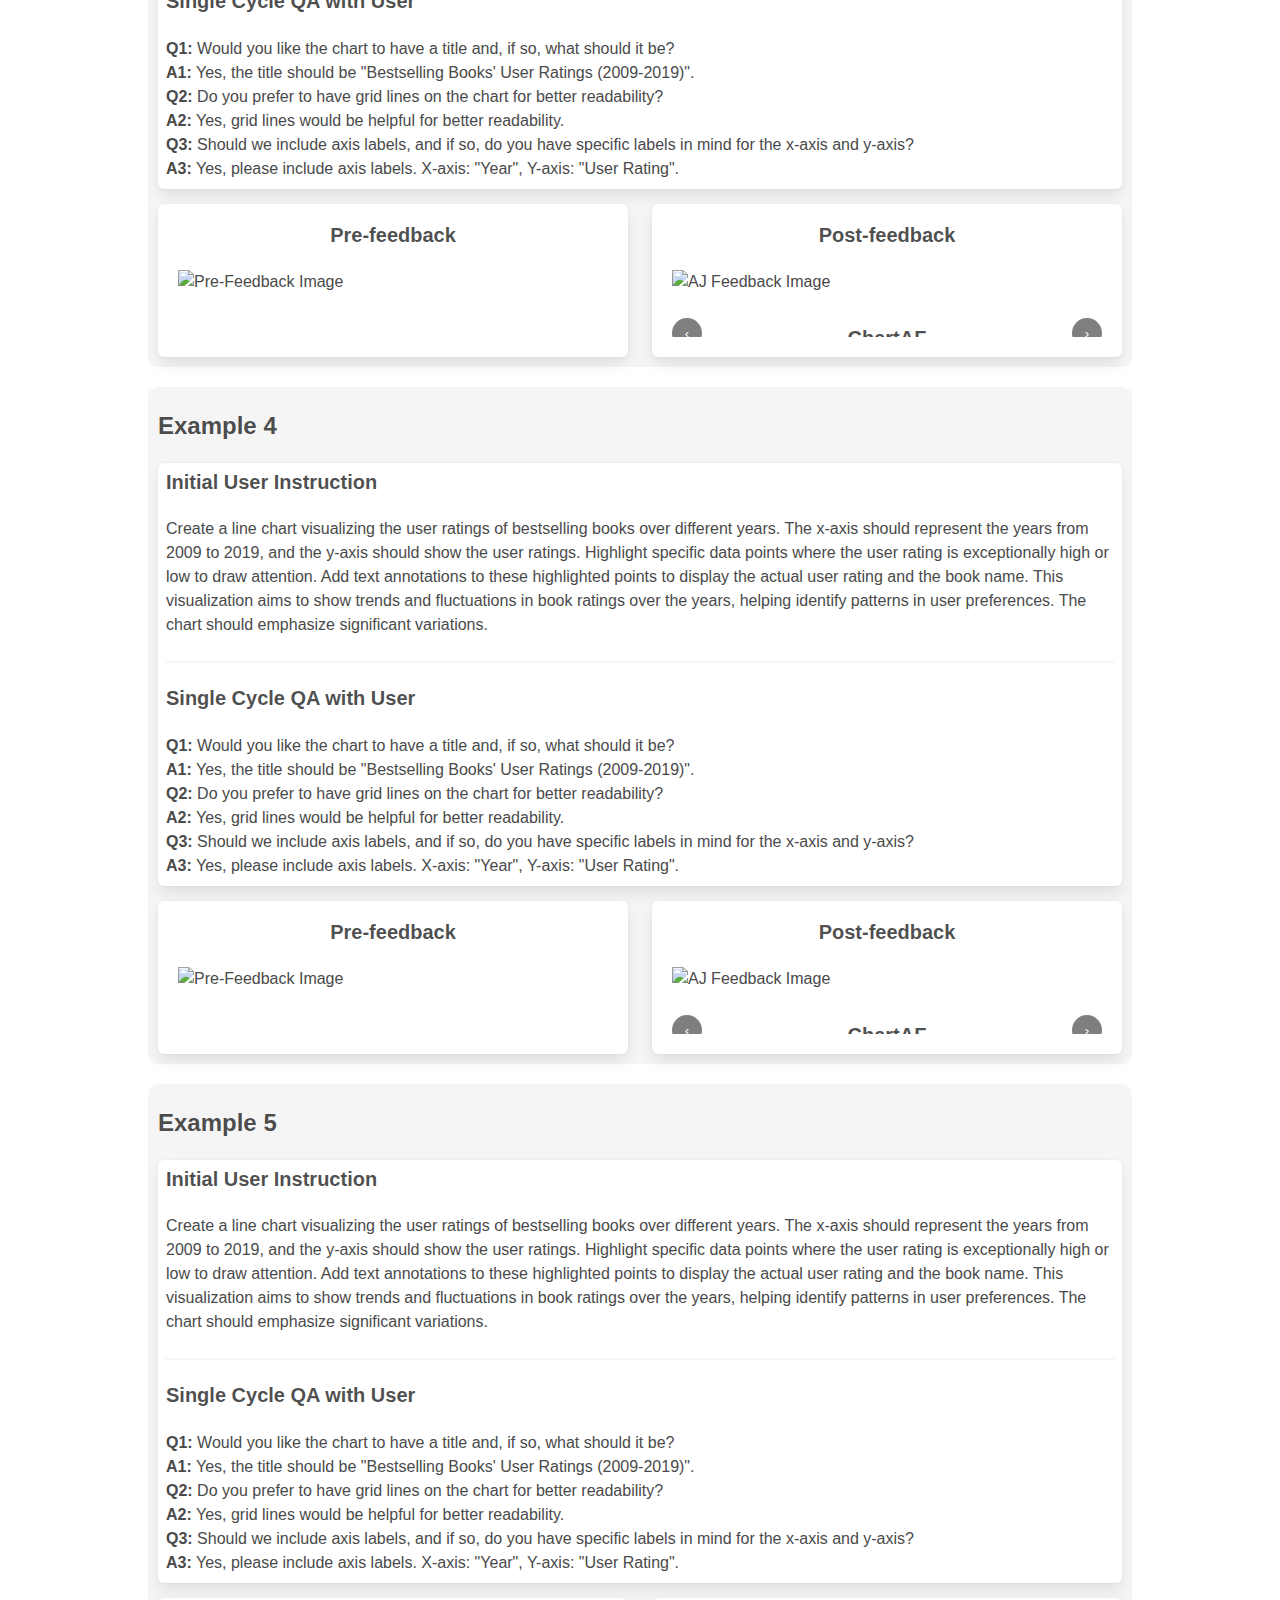
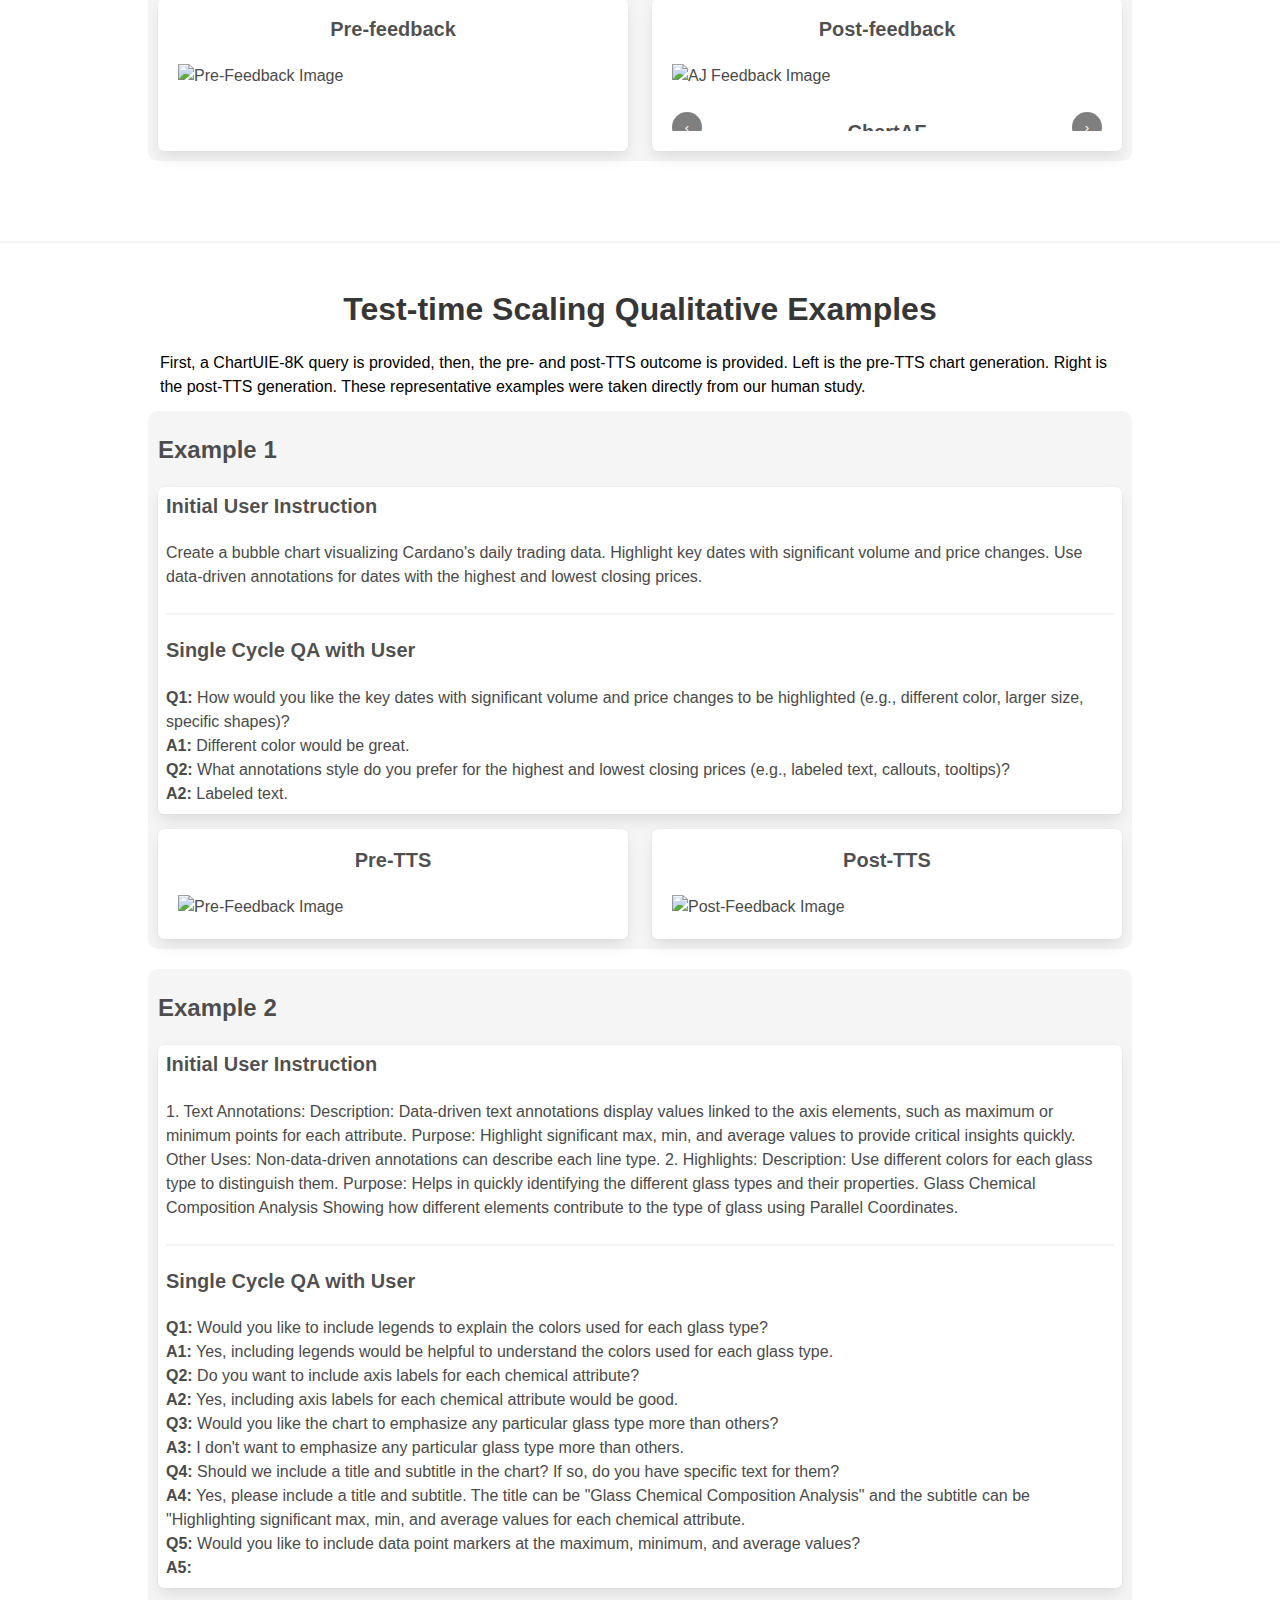
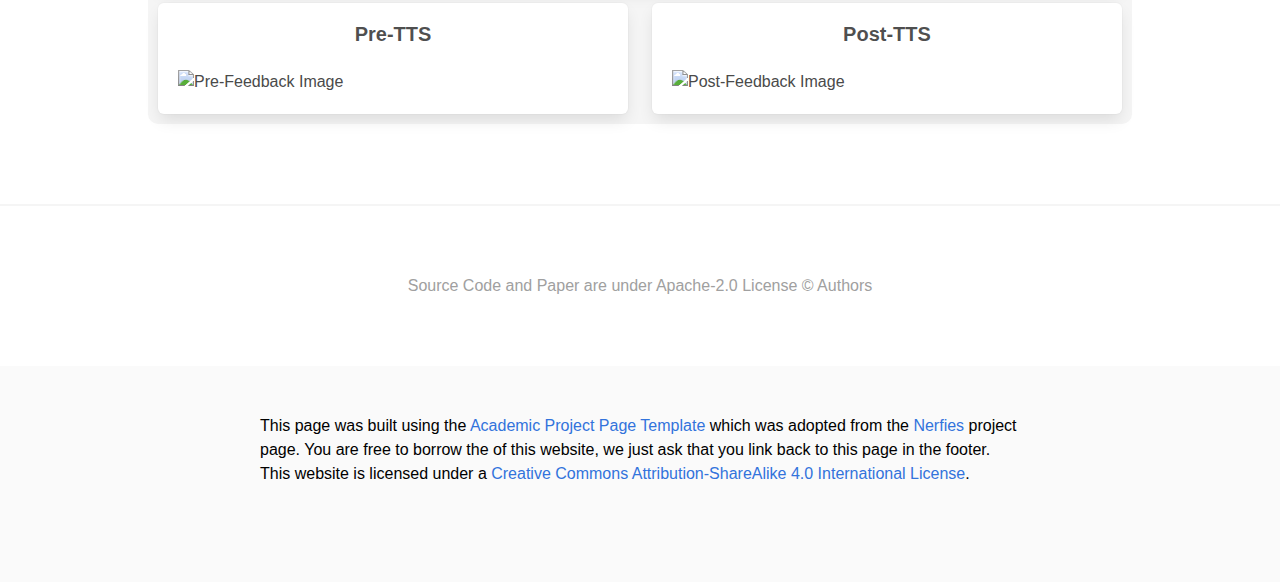
==== commit 19b9fb4c: "Update index.html" ====
--- a/index.html
+++ b/index.html
@@ -306,11 +306,11 @@
                 Generating high-quality charts with Large Language Models (LLMs) presents significant challenges due to limited data and the high cost of scaling through human curation. 
                 <span style="font-size: 1.2em;">&lang;</span>instruction, data, code<span style="font-size: 1.2em;">&rang;</span> triplets are scarce and expensive to manually curate as their creation demands technical expertise. 
                 To address this scalability challenge, we introduce a <em>reference-free</em> automatic feedback generator, which eliminates the need for costly human intervention. Our novel framework, 
-                <strong><span style="font-variant: small-caps;">C<sup>2</sup></span></strong>, consists of (1) an automatic feedback provider (<strong>ChartAF</strong>) and (2) a diverse, reference-free dataset 
-                (<strong>ChartUIE-8K</strong>). The results are compelling: in our first experiment, <strong>74%</strong> of respondents strongly preferred, and <strong>10%</strong> preferred, the results after feedback. 
-                The second post-feedback experiment demonstrates that <strong>ChartAF</strong> outperforms <strong>nine baselines</strong>. Moreover, <strong>ChartUIE-8K</strong> significantly improves data diversity 
-                by increasing queries, datasets, and chart types by <strong>5982%</strong>, <strong>1936%</strong>, and <strong>91%</strong>, respectively, over benchmarks. Finally, a study of LLM users revealed 
-                that <strong>94%</strong> of participants preferred <strong>ChartUIE-8K</strong>'s queries, with <strong>93%</strong> deeming them aligned with real-world use cases. Core contributions are available 
+                <strong><span style="font-variant: small-caps;">C<sup>2</sup></span></strong>, consists of (1) an automatic feedback provider (<strong>C</strong>hartAF) and (2) a diverse, reference-free dataset 
+                (<strong>C</strong>hartUIE-8K). The results are compelling: in our first experiment, 74% of respondents strongly preferred, and 10% preferred, the results after feedback. 
+                The second post-feedback experiment demonstrates that ChartAF outperforms nine baselines. Moreover, ChartUIE-8K significantly improves data diversity 
+                by increasing queries, datasets, and chart types by 5982%, 1936%, and 91%, respectively, over benchmarks. Finally, a study of LLM users revealed 
+                that 94% of participants preferred ChartUIE-8K's queries, with 93% deeming them aligned with real-world use cases. Core contributions are available 
                 as open-source at an <a href="http://chartsquared.github.io" target="_blank">anonymized project site</a>, with ample qualitative examples.
               </p>           
             </div>
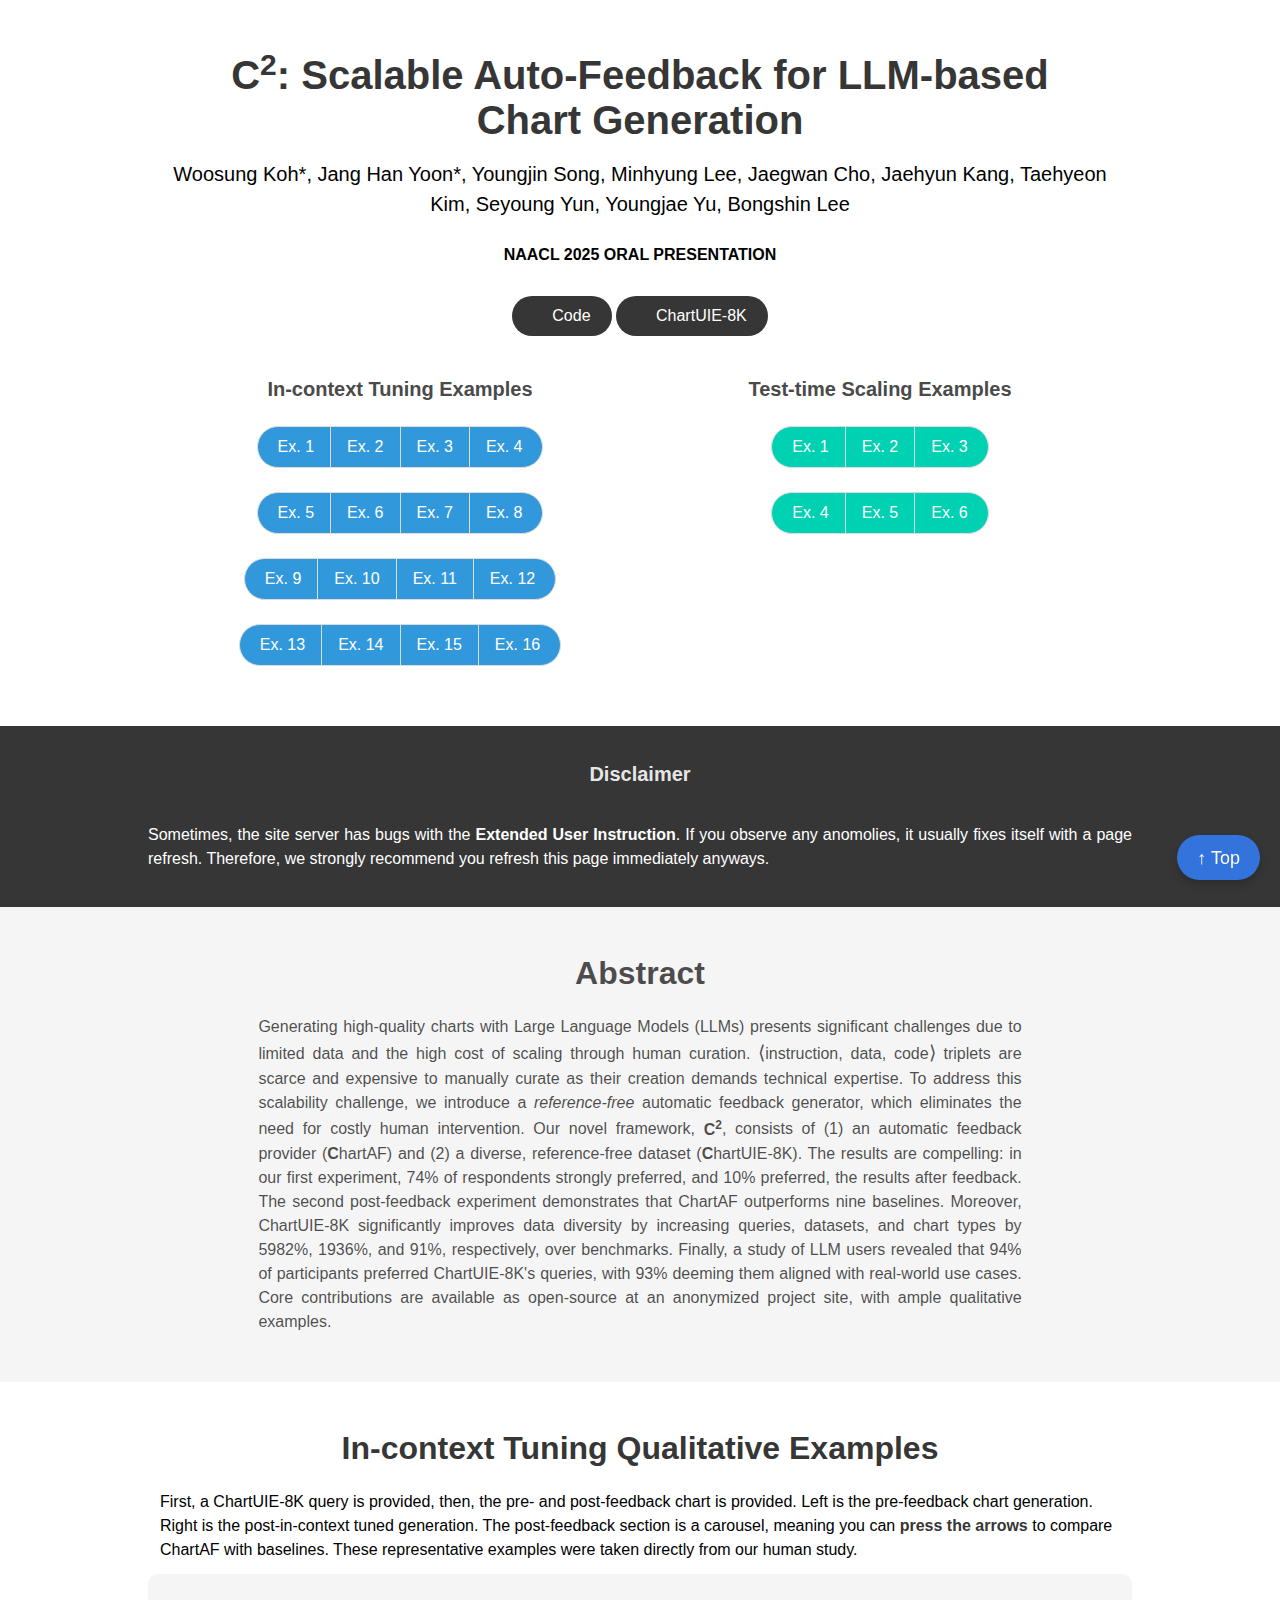
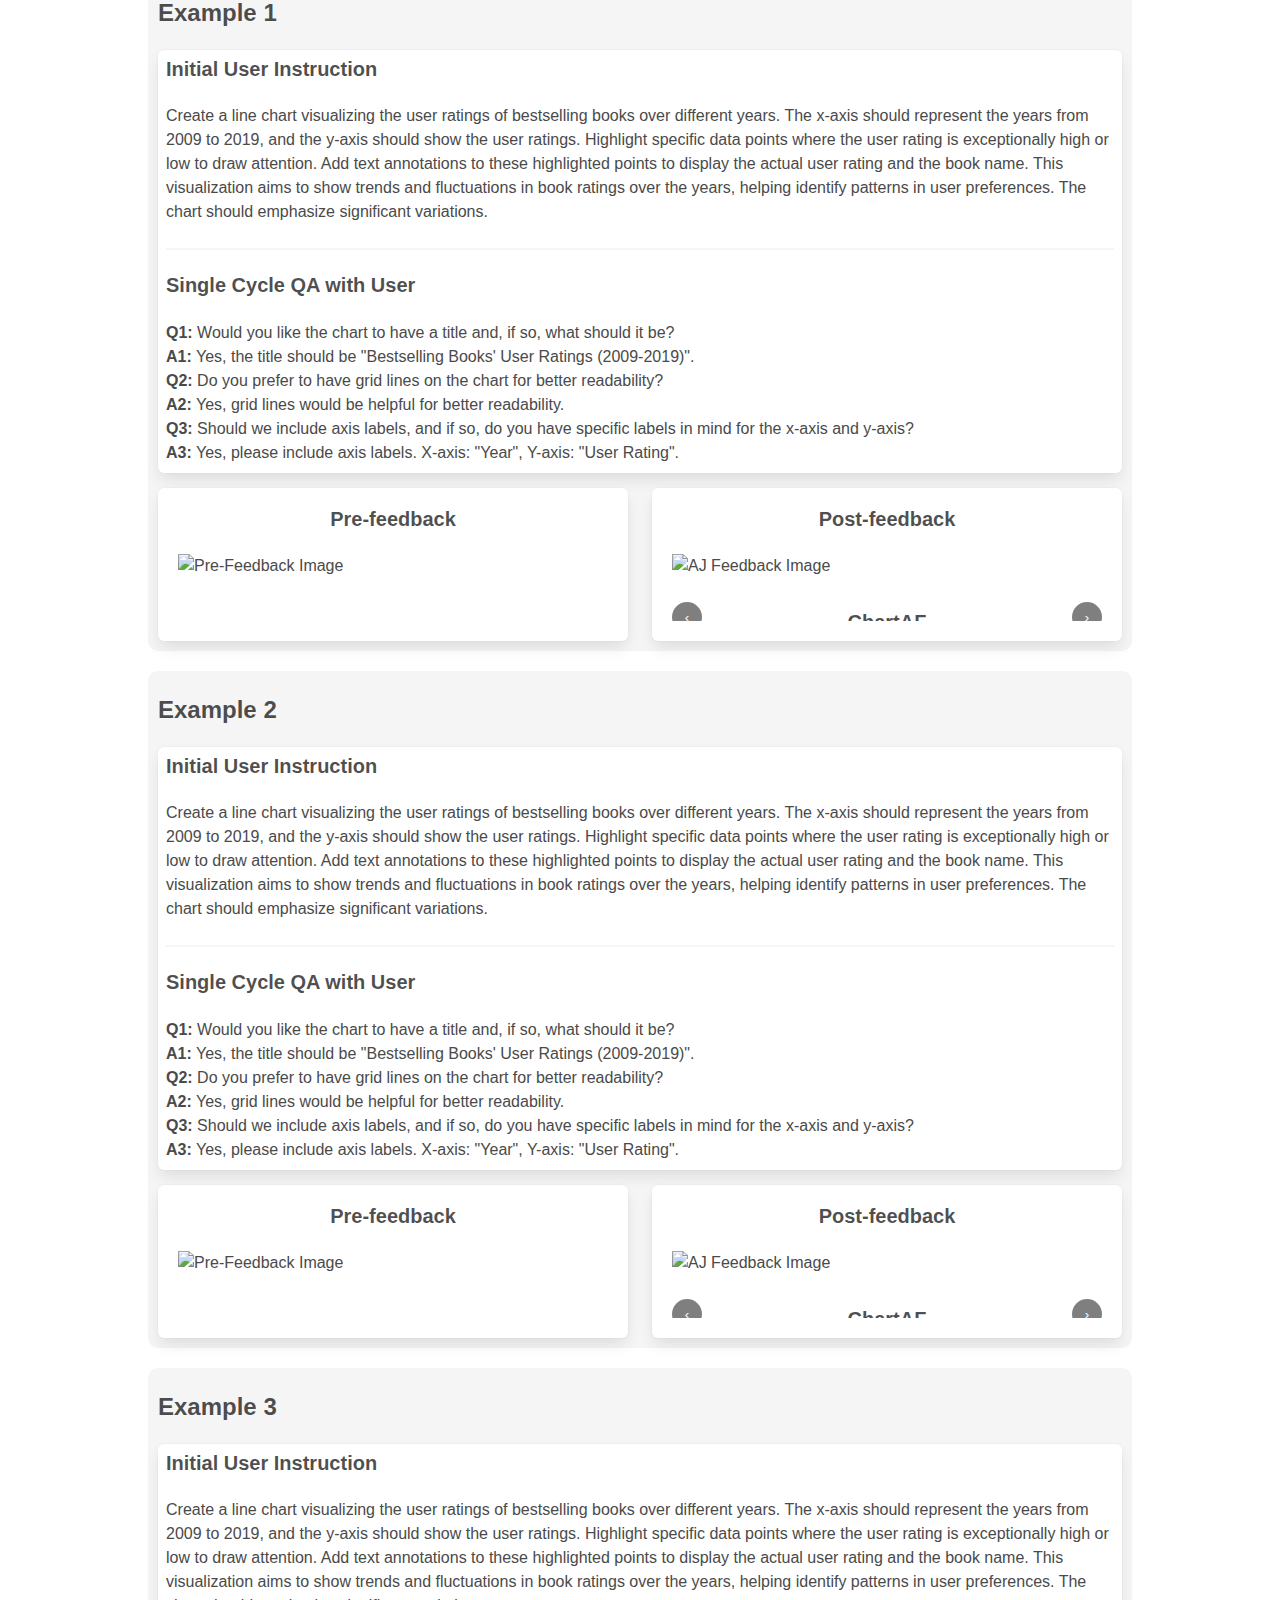
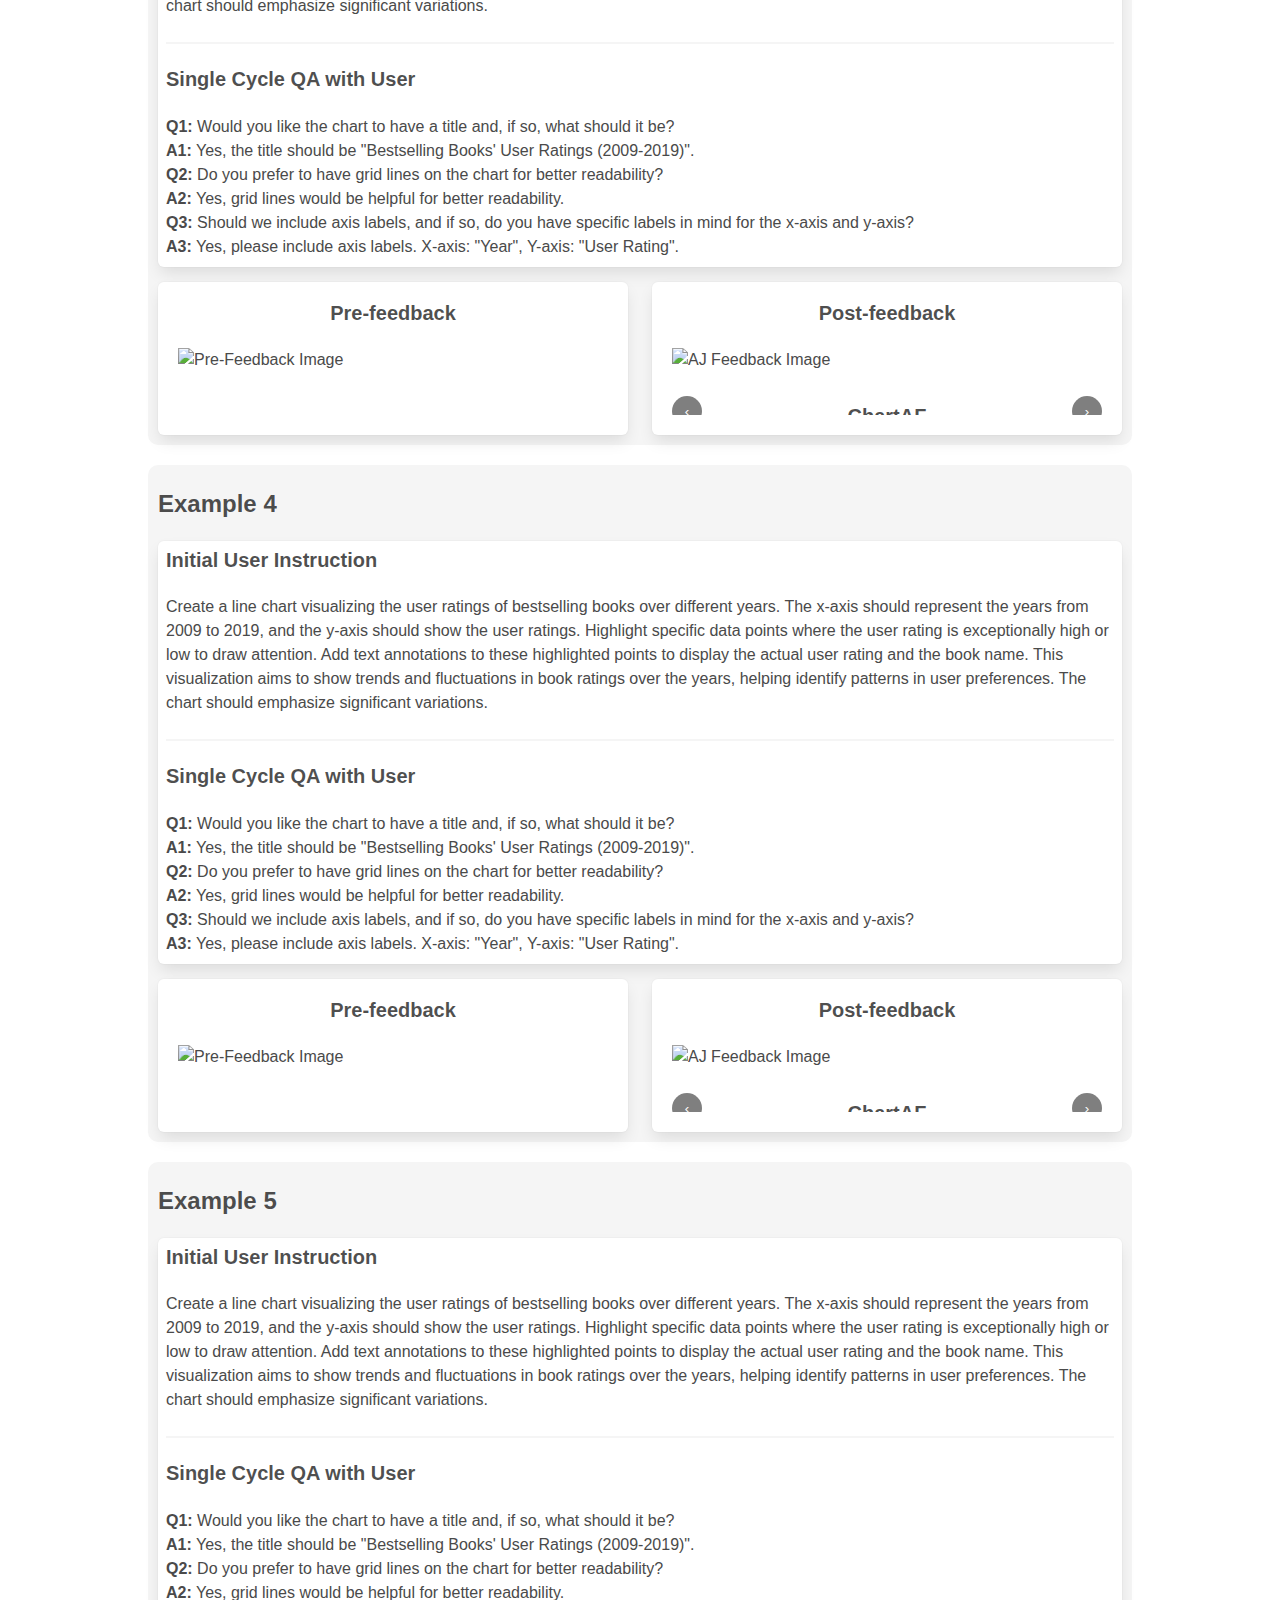
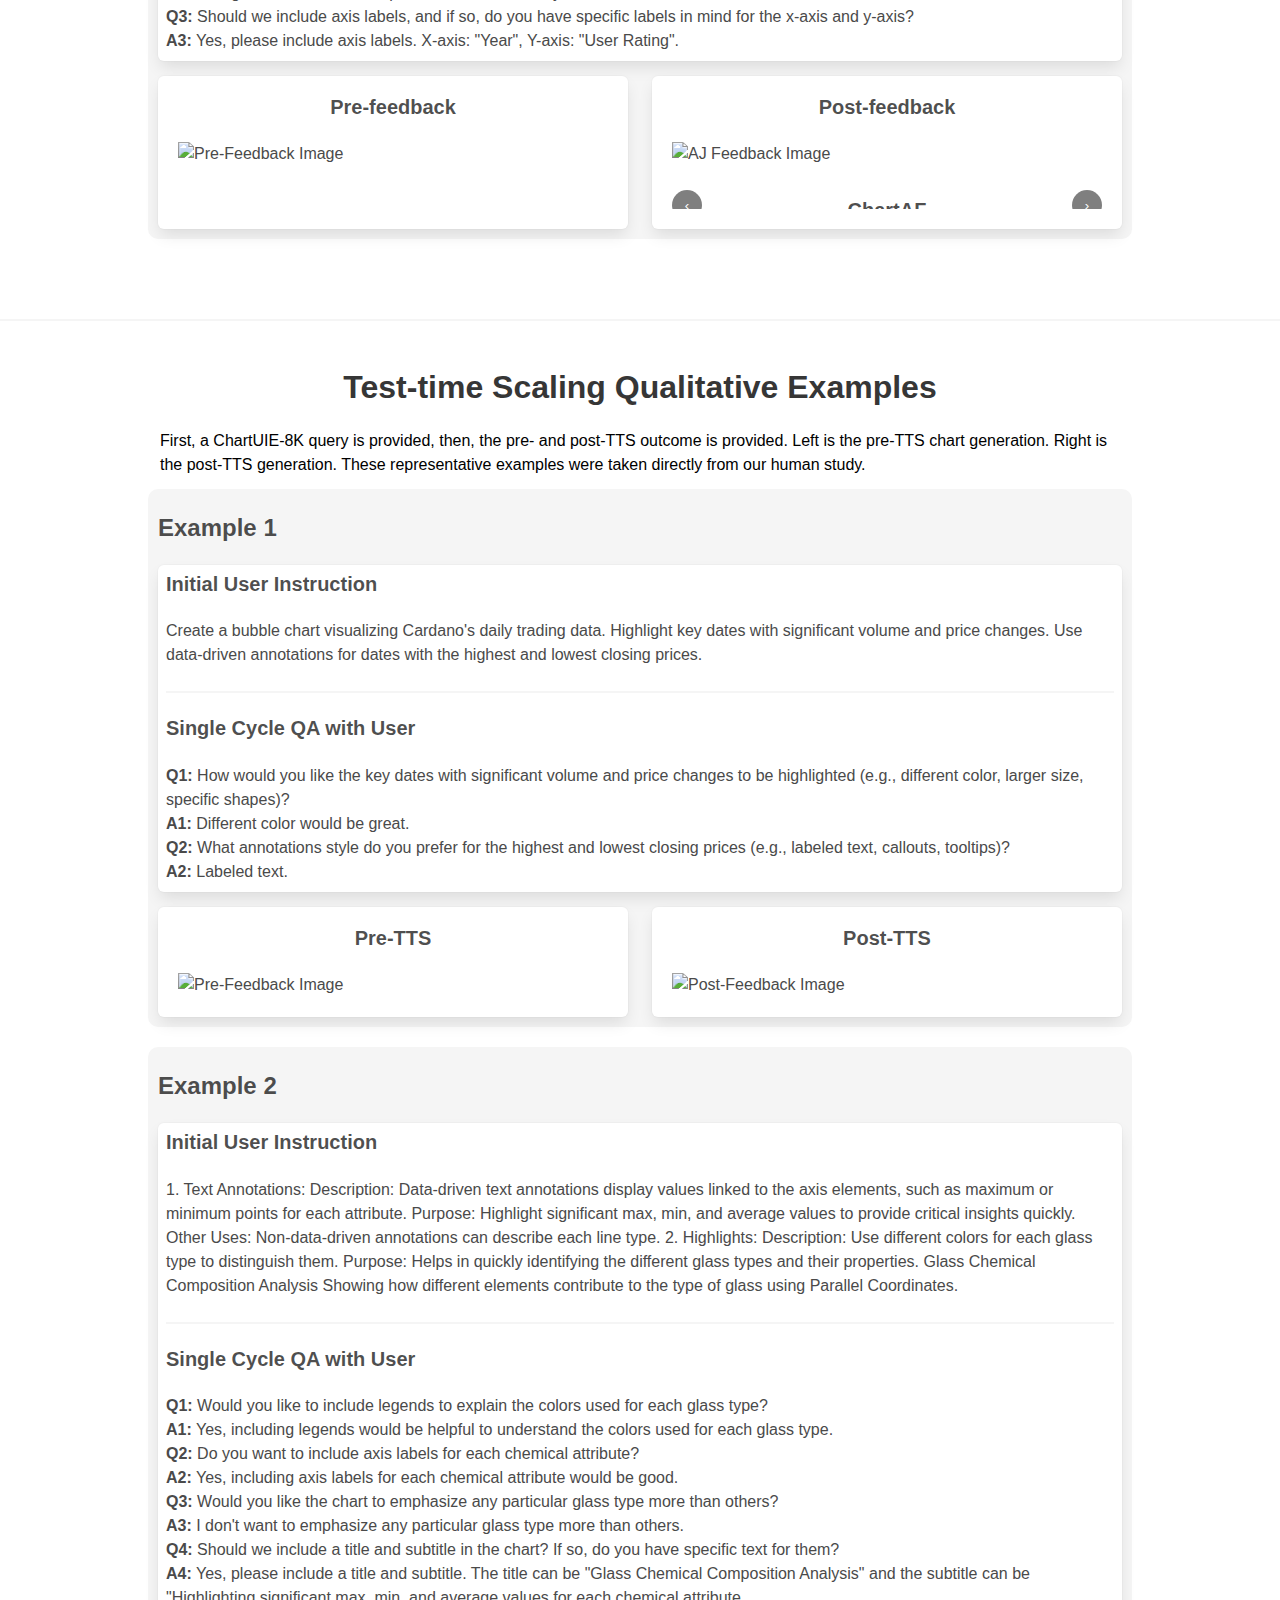
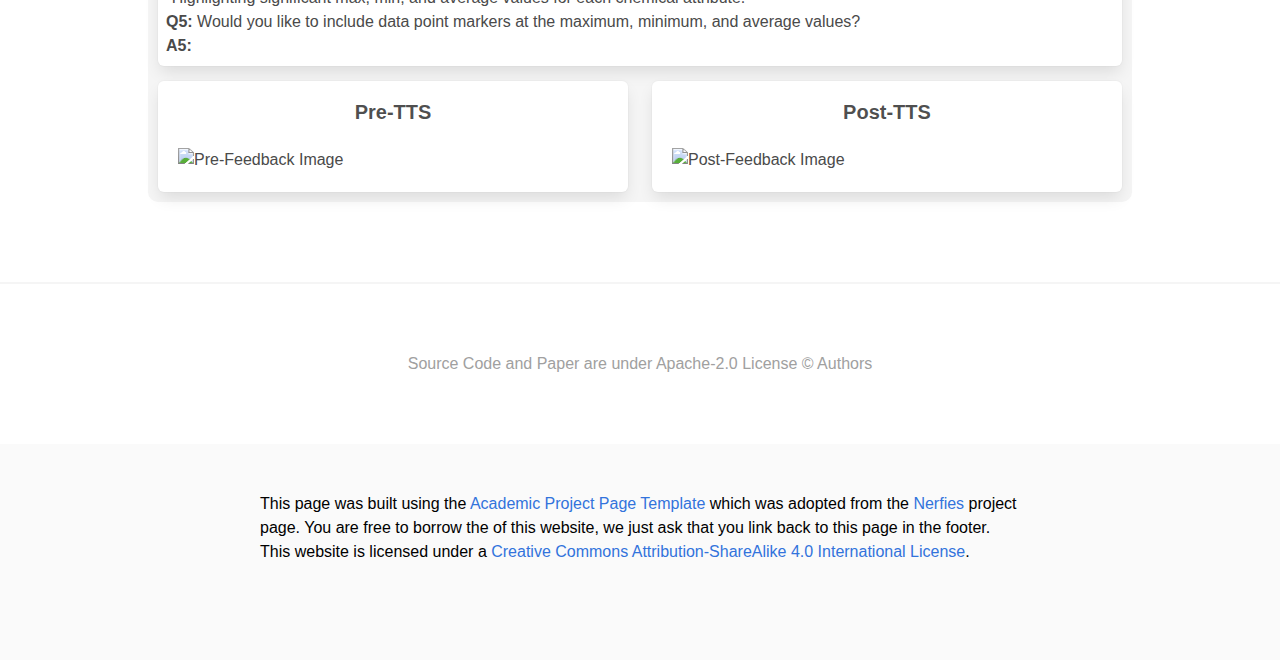
==== commit 920c7887: "Update index.html" ====
--- a/index.html
+++ b/index.html
@@ -91,9 +91,12 @@
               </div> -->
               <div class="column has-text-centered">
                 <div class="is-size-5 publication-links">
-                  <span class="author-block">Anonymous Authors</span>
+                  <span class="author-block">Woosung Koh*, Jang Han Yoon*, Youngjin Song, Minhyung Lee, Jaegwan Cho, Jaehyun Kang, Taehyeon Kim, Seyoung Yun, Youngjae Yu, Bongshin Lee</span>
                 </div>     
               </div>     
+              <div class="column has-text-centered">
+                <h3><b>NAACL 2025 ORAL PRESENTATION</b></h3>
+              </div>
               <div class="column has-text-centered">
                 <div class="publication-links">
                   <span class="link-block">
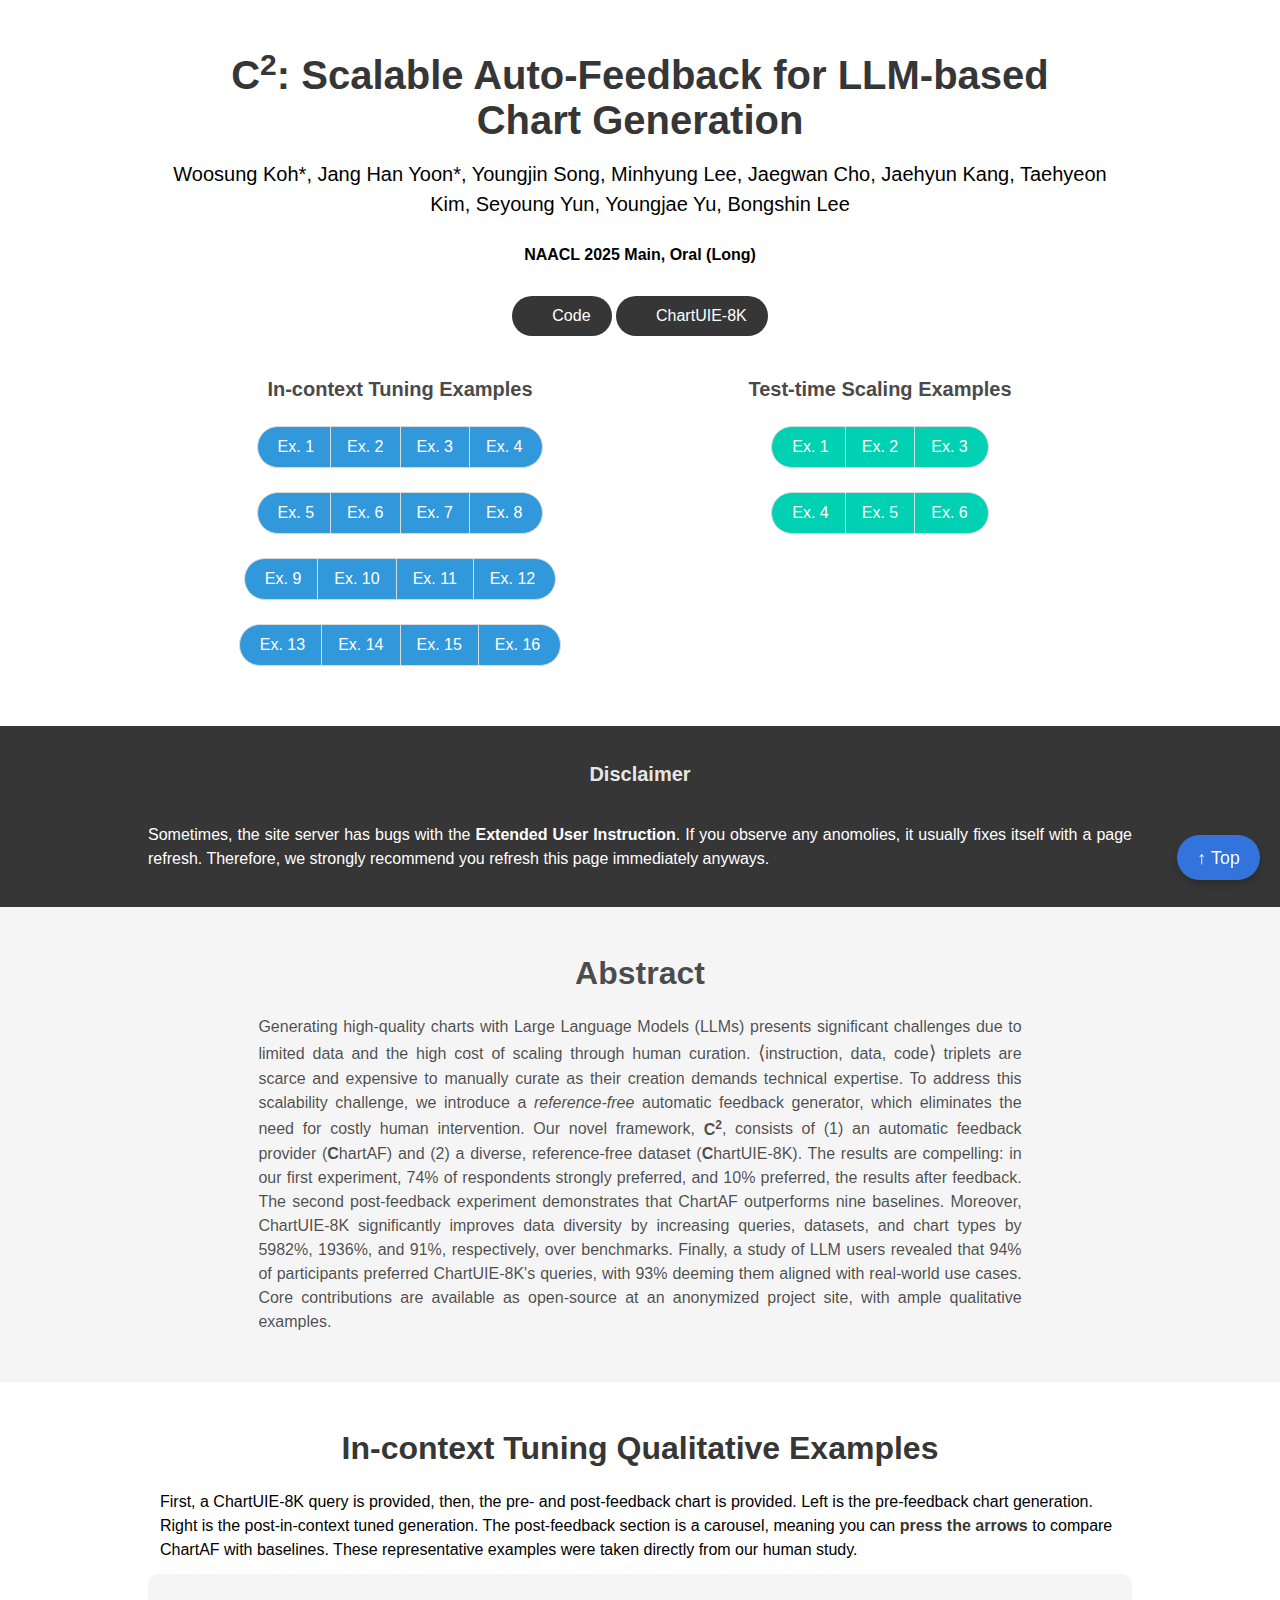
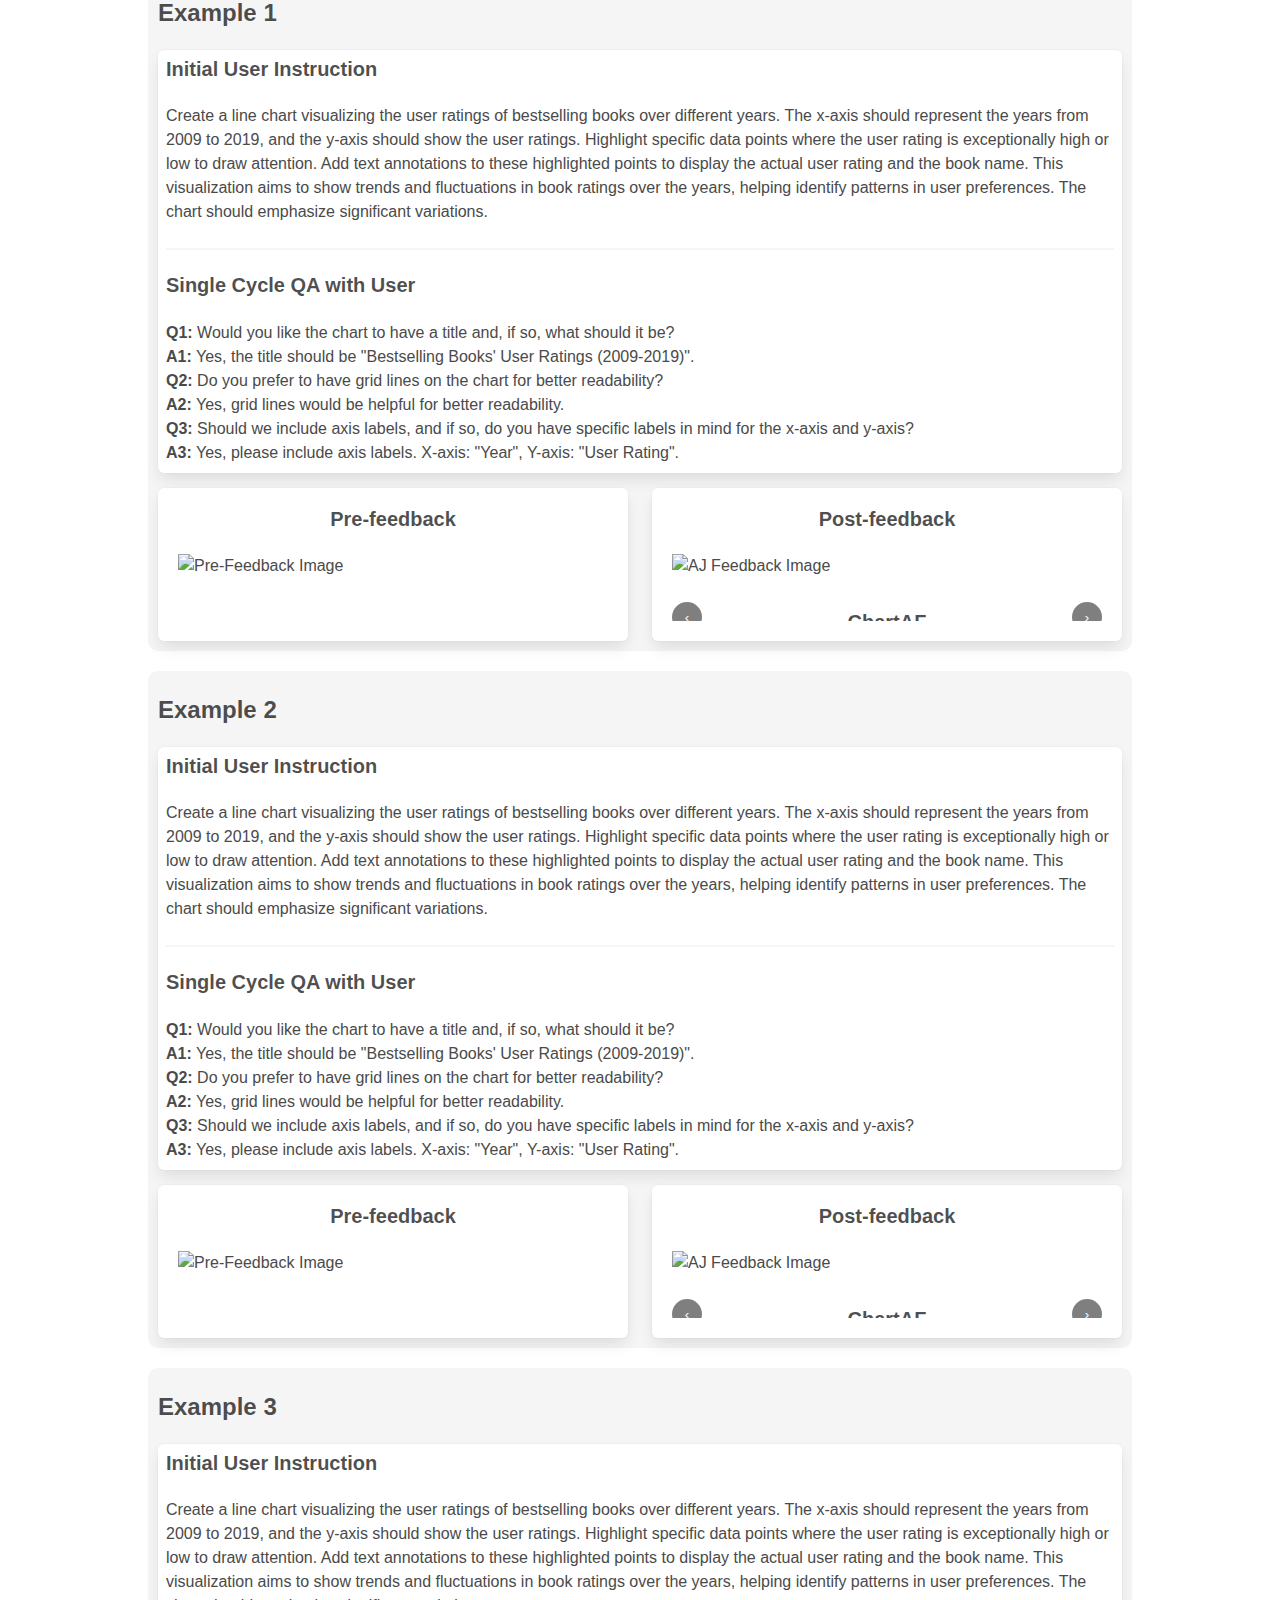
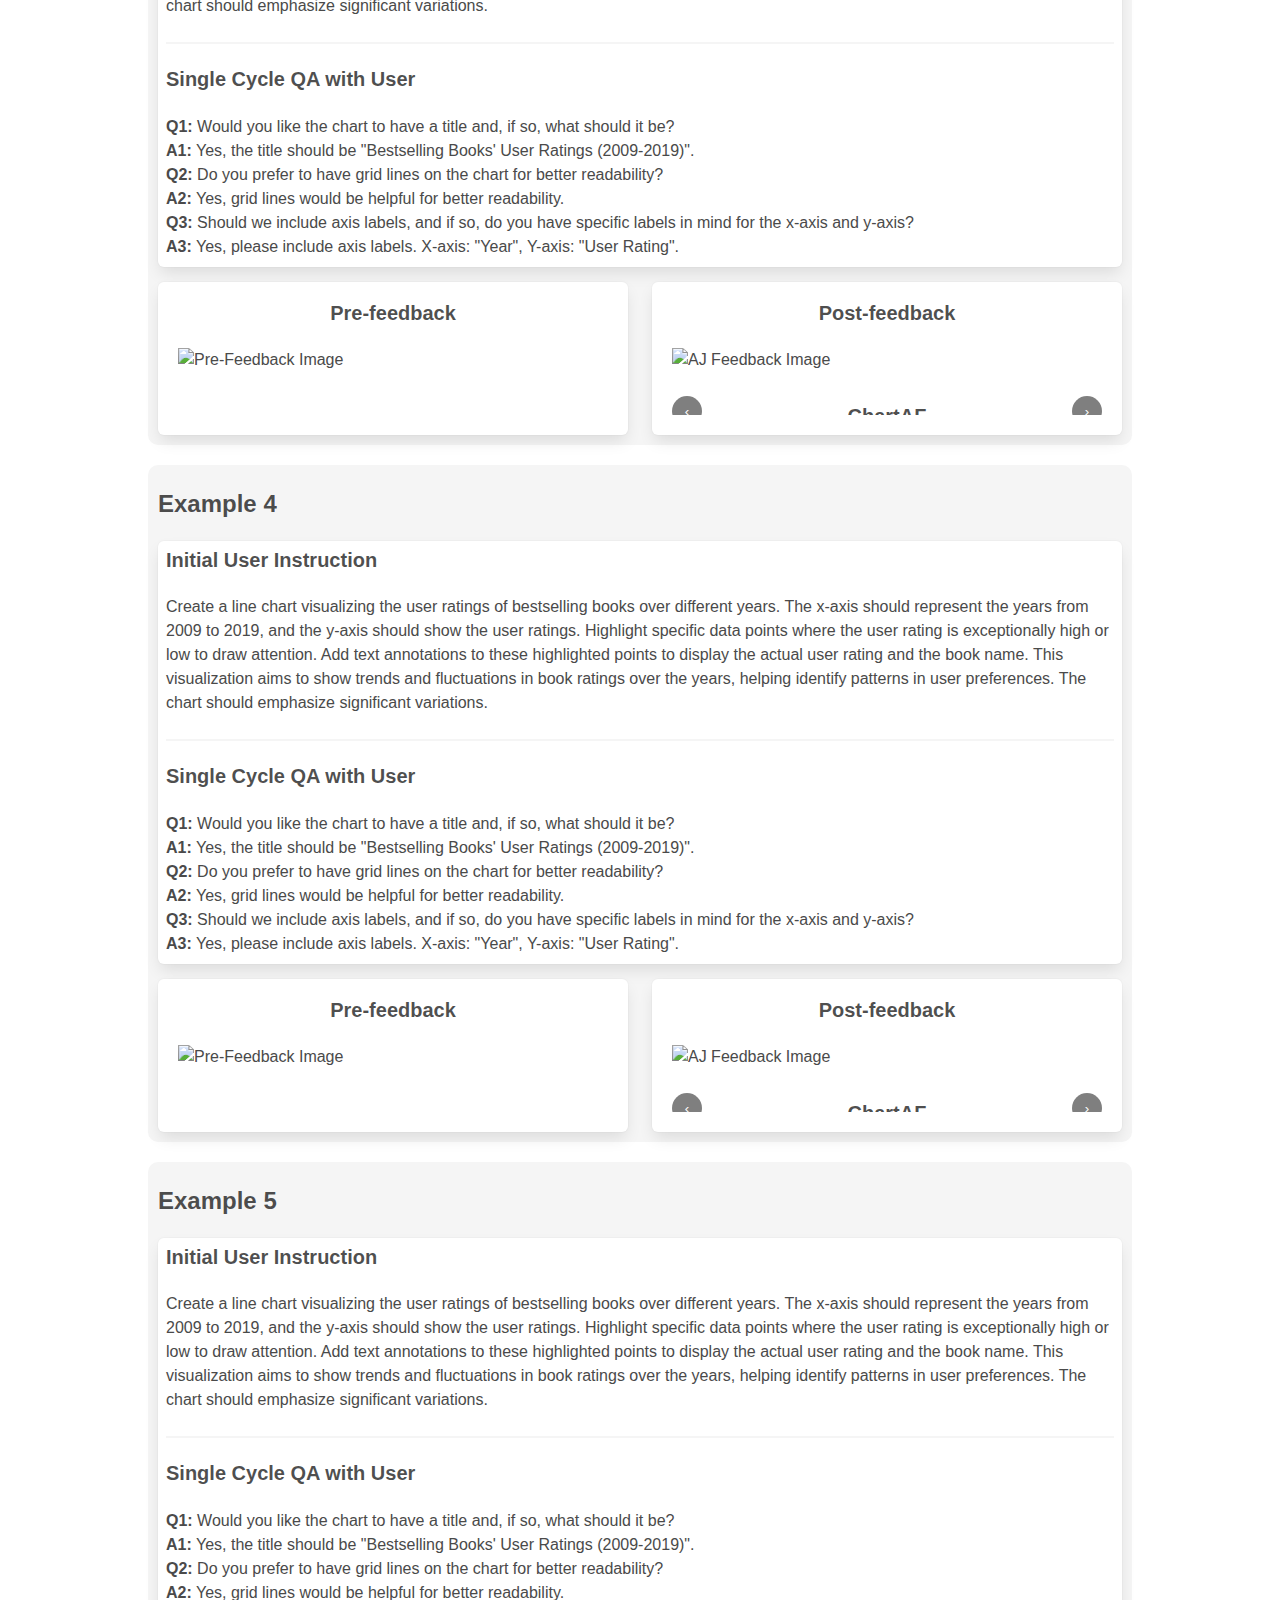
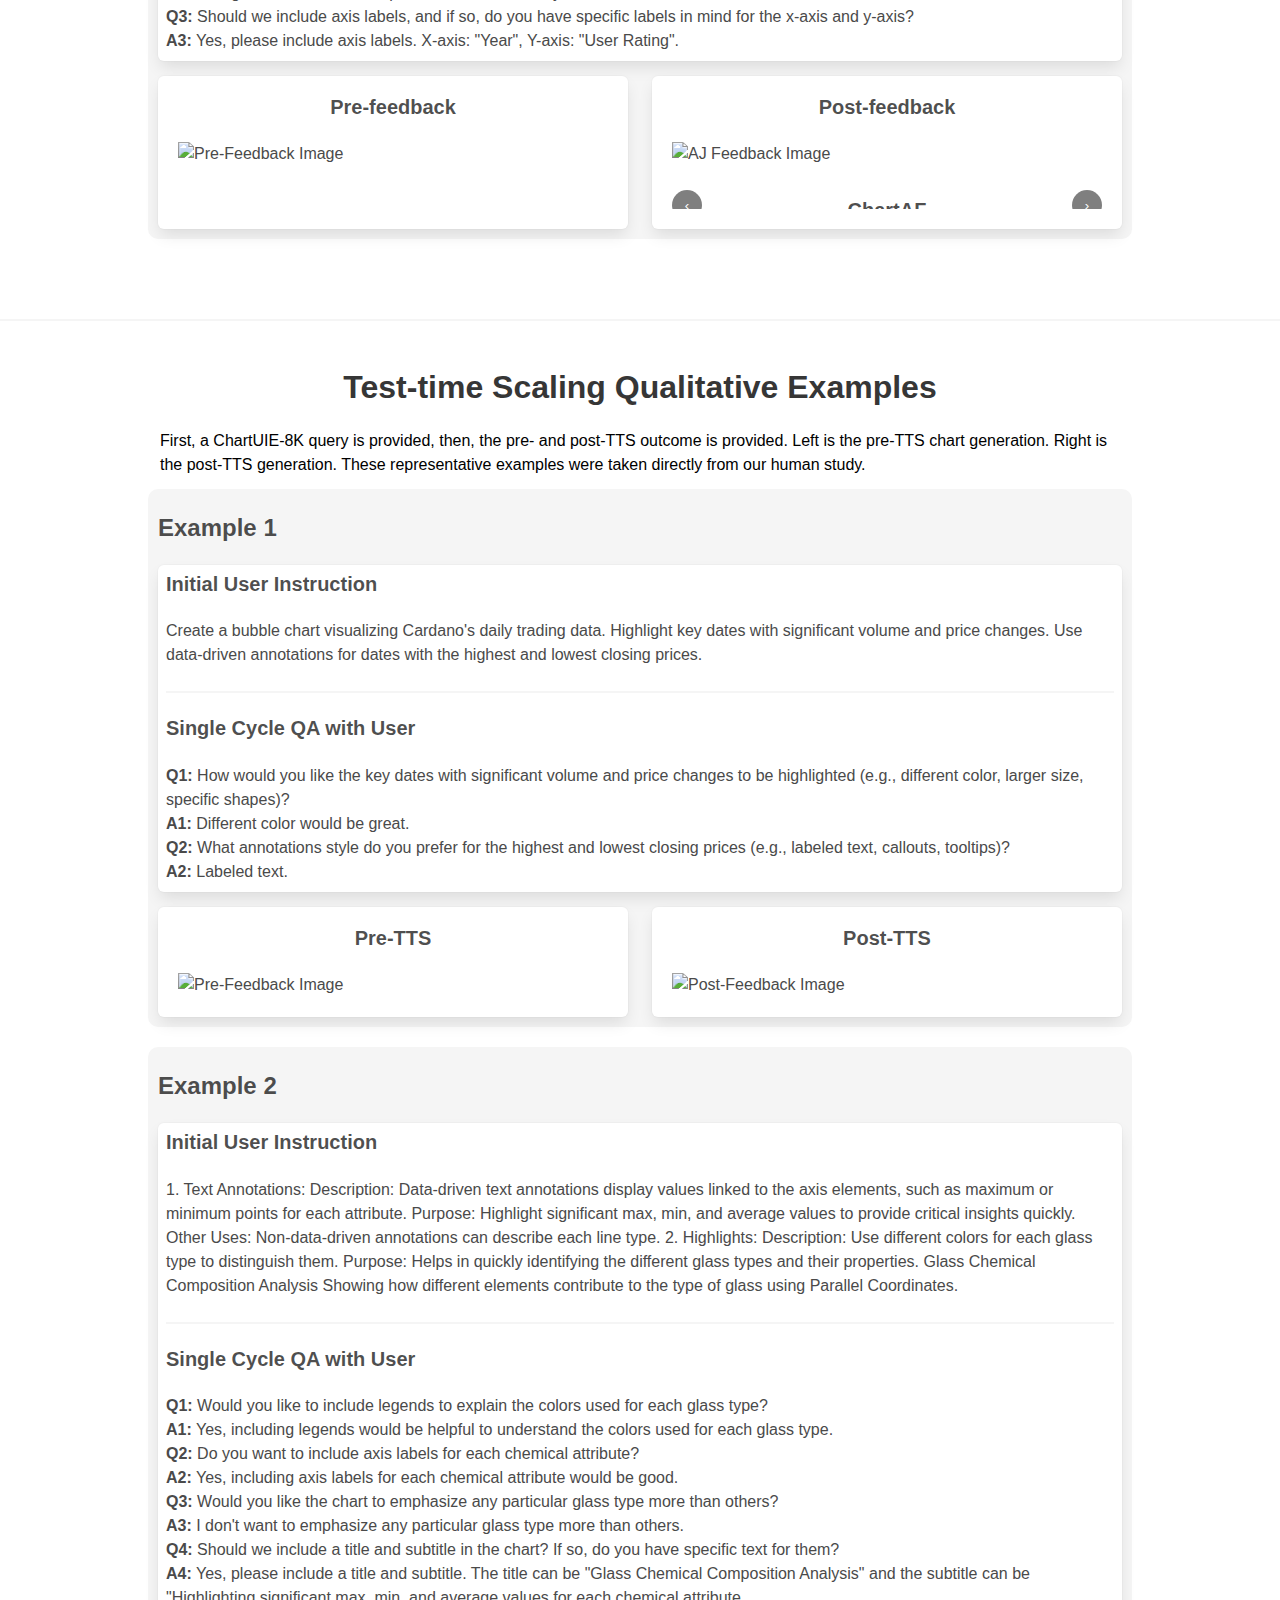
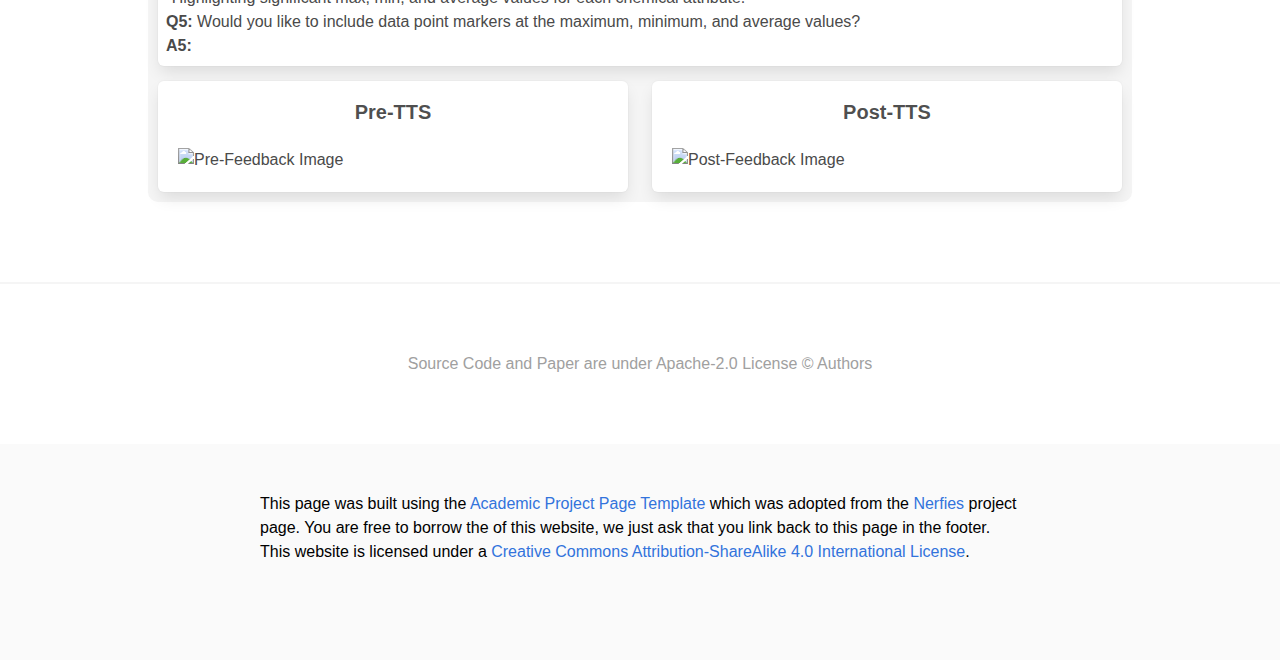
==== commit 3ef7c24d: "Update index.html" ====
--- a/index.html
+++ b/index.html
@@ -95,7 +95,7 @@
                 </div>     
               </div>     
               <div class="column has-text-centered">
-                <h3><b>NAACL 2025 ORAL PRESENTATION</b></h3>
+                <h3><b>NAACL 2025 Main, Oral (Long)</b></h3>
               </div>
               <div class="column has-text-centered">
                 <div class="publication-links">
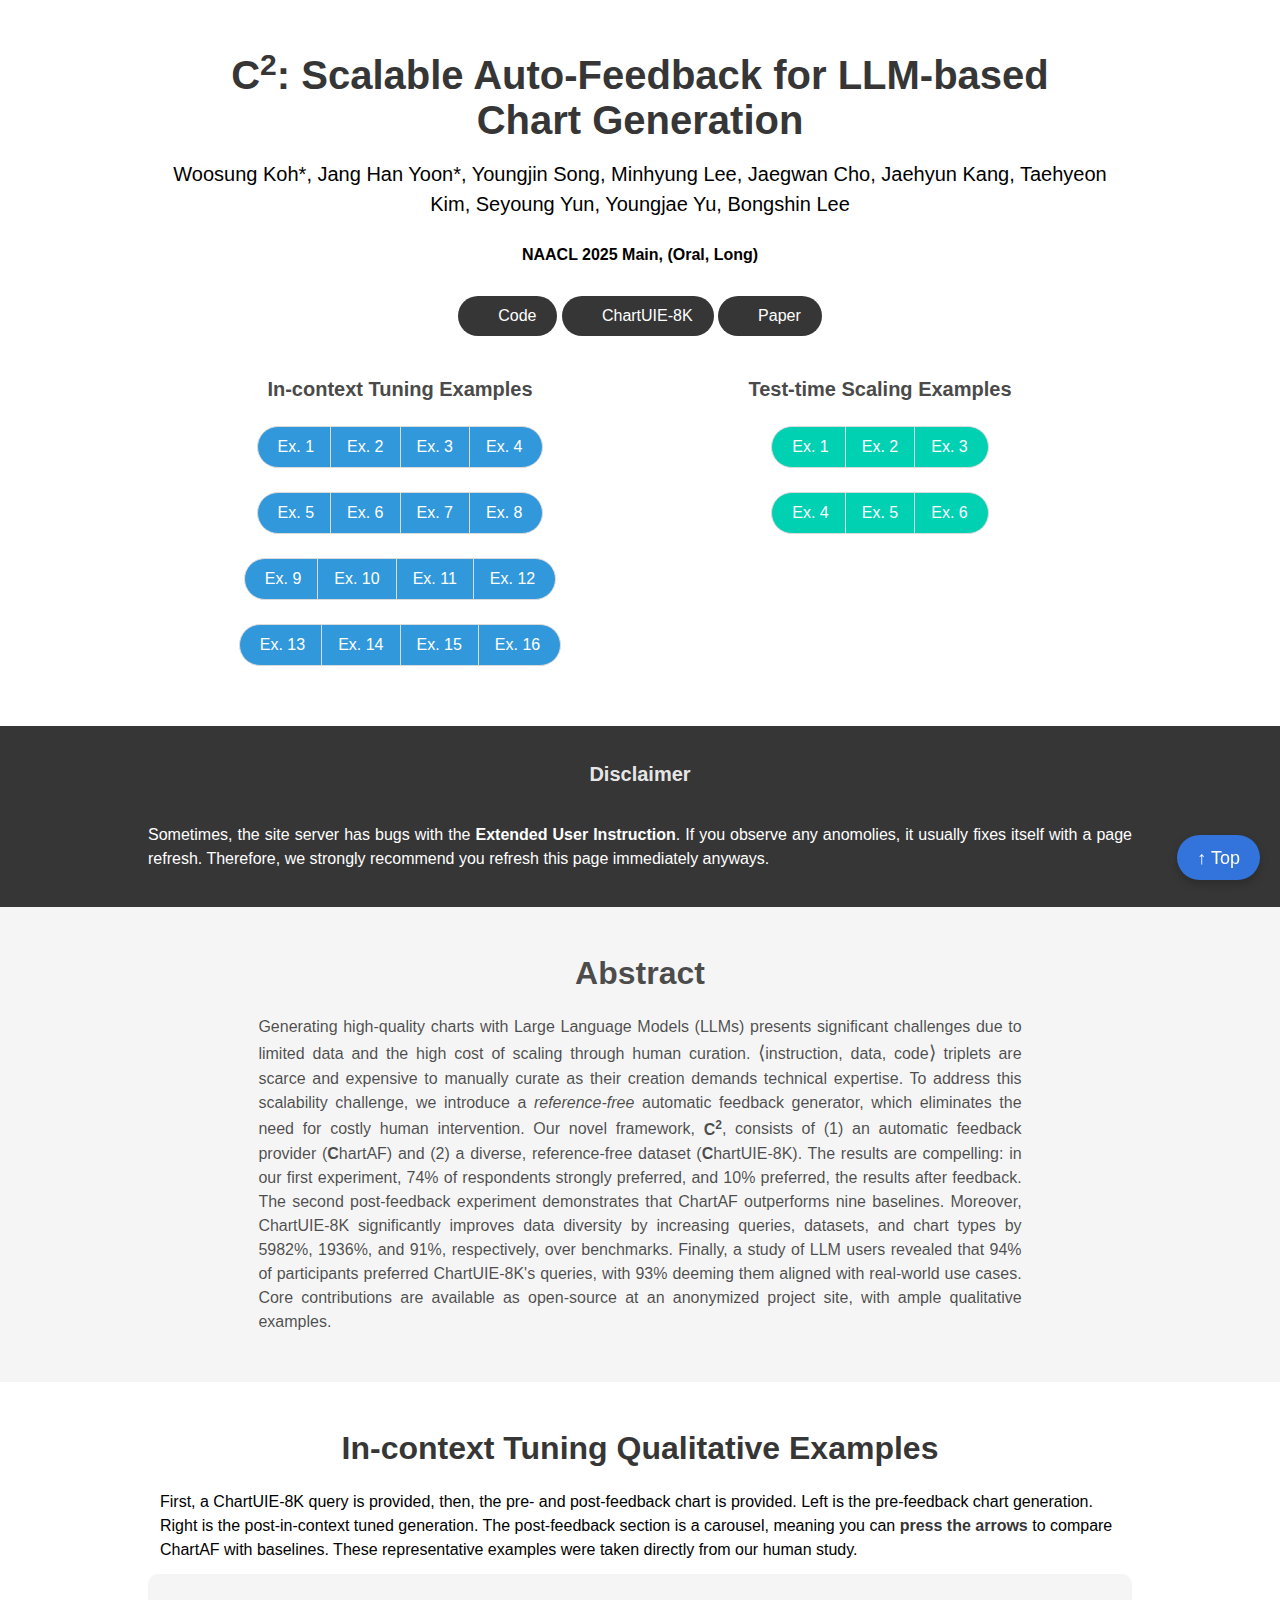
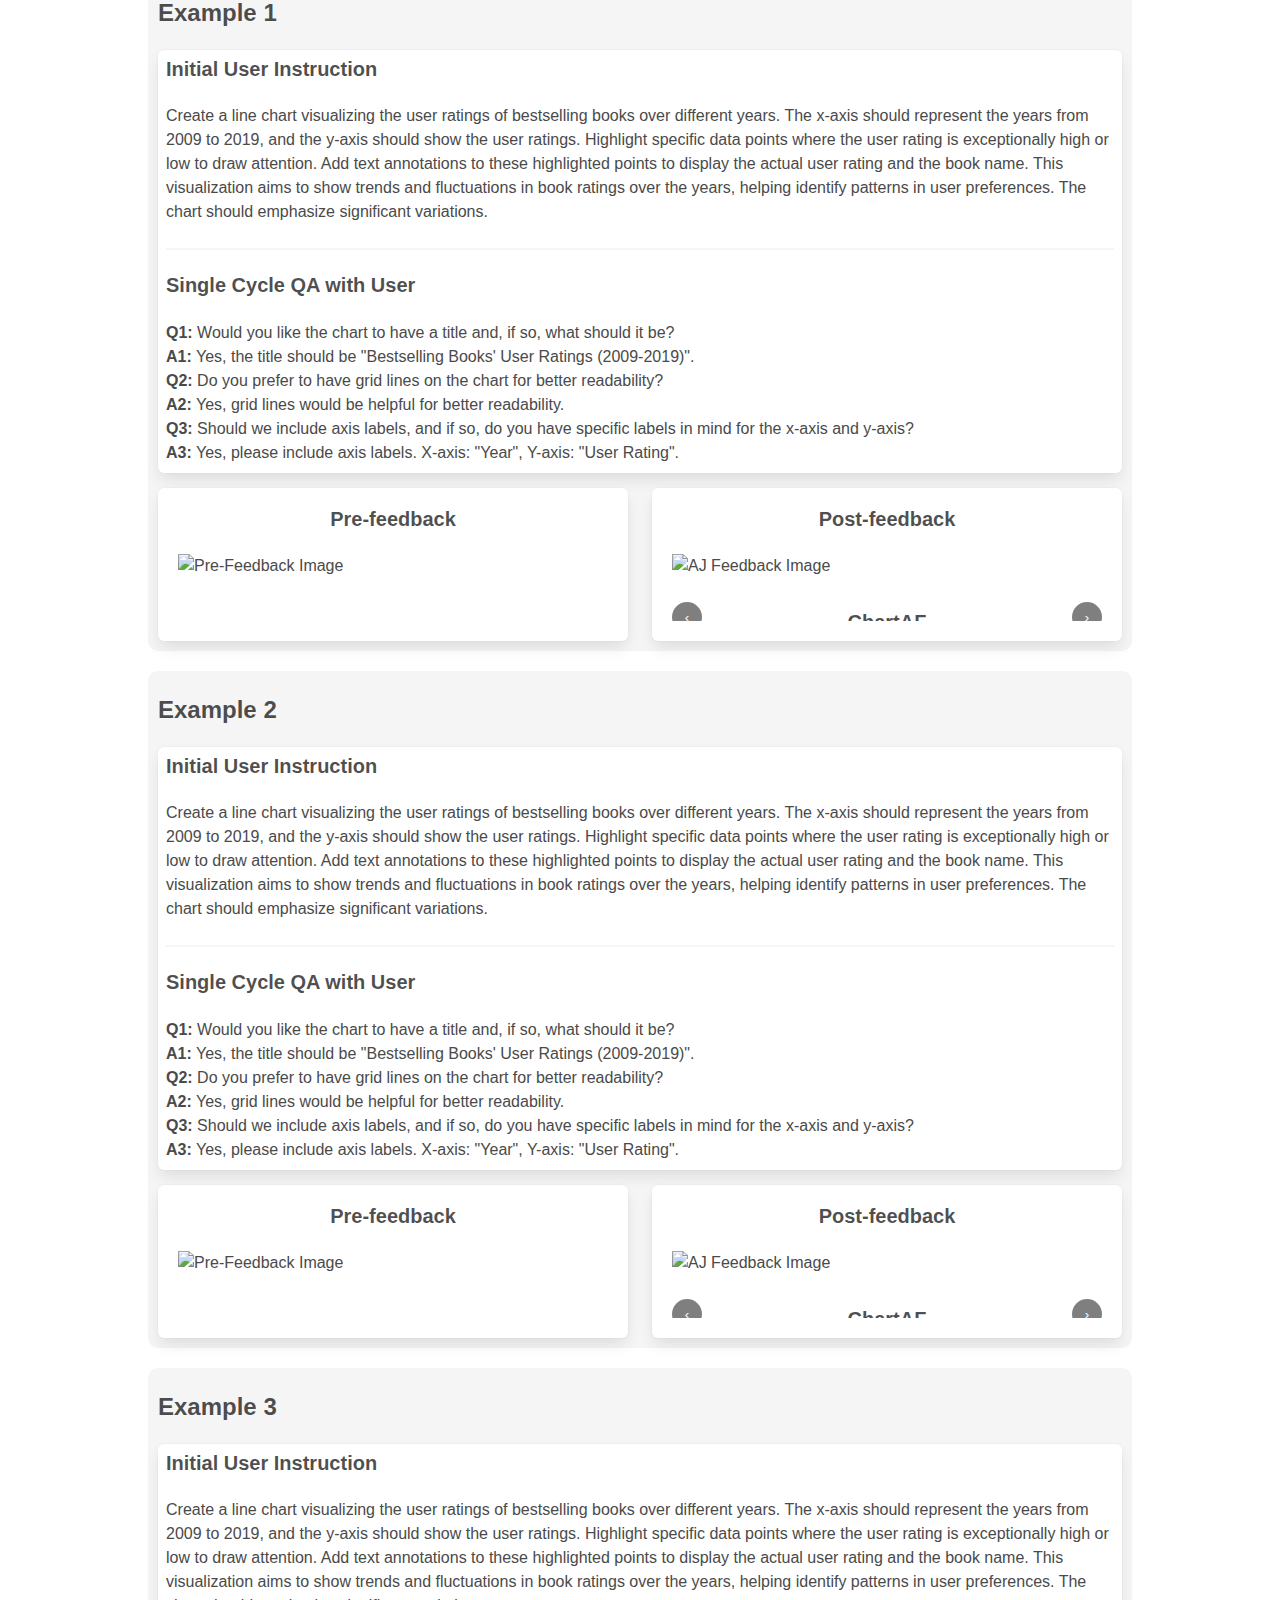
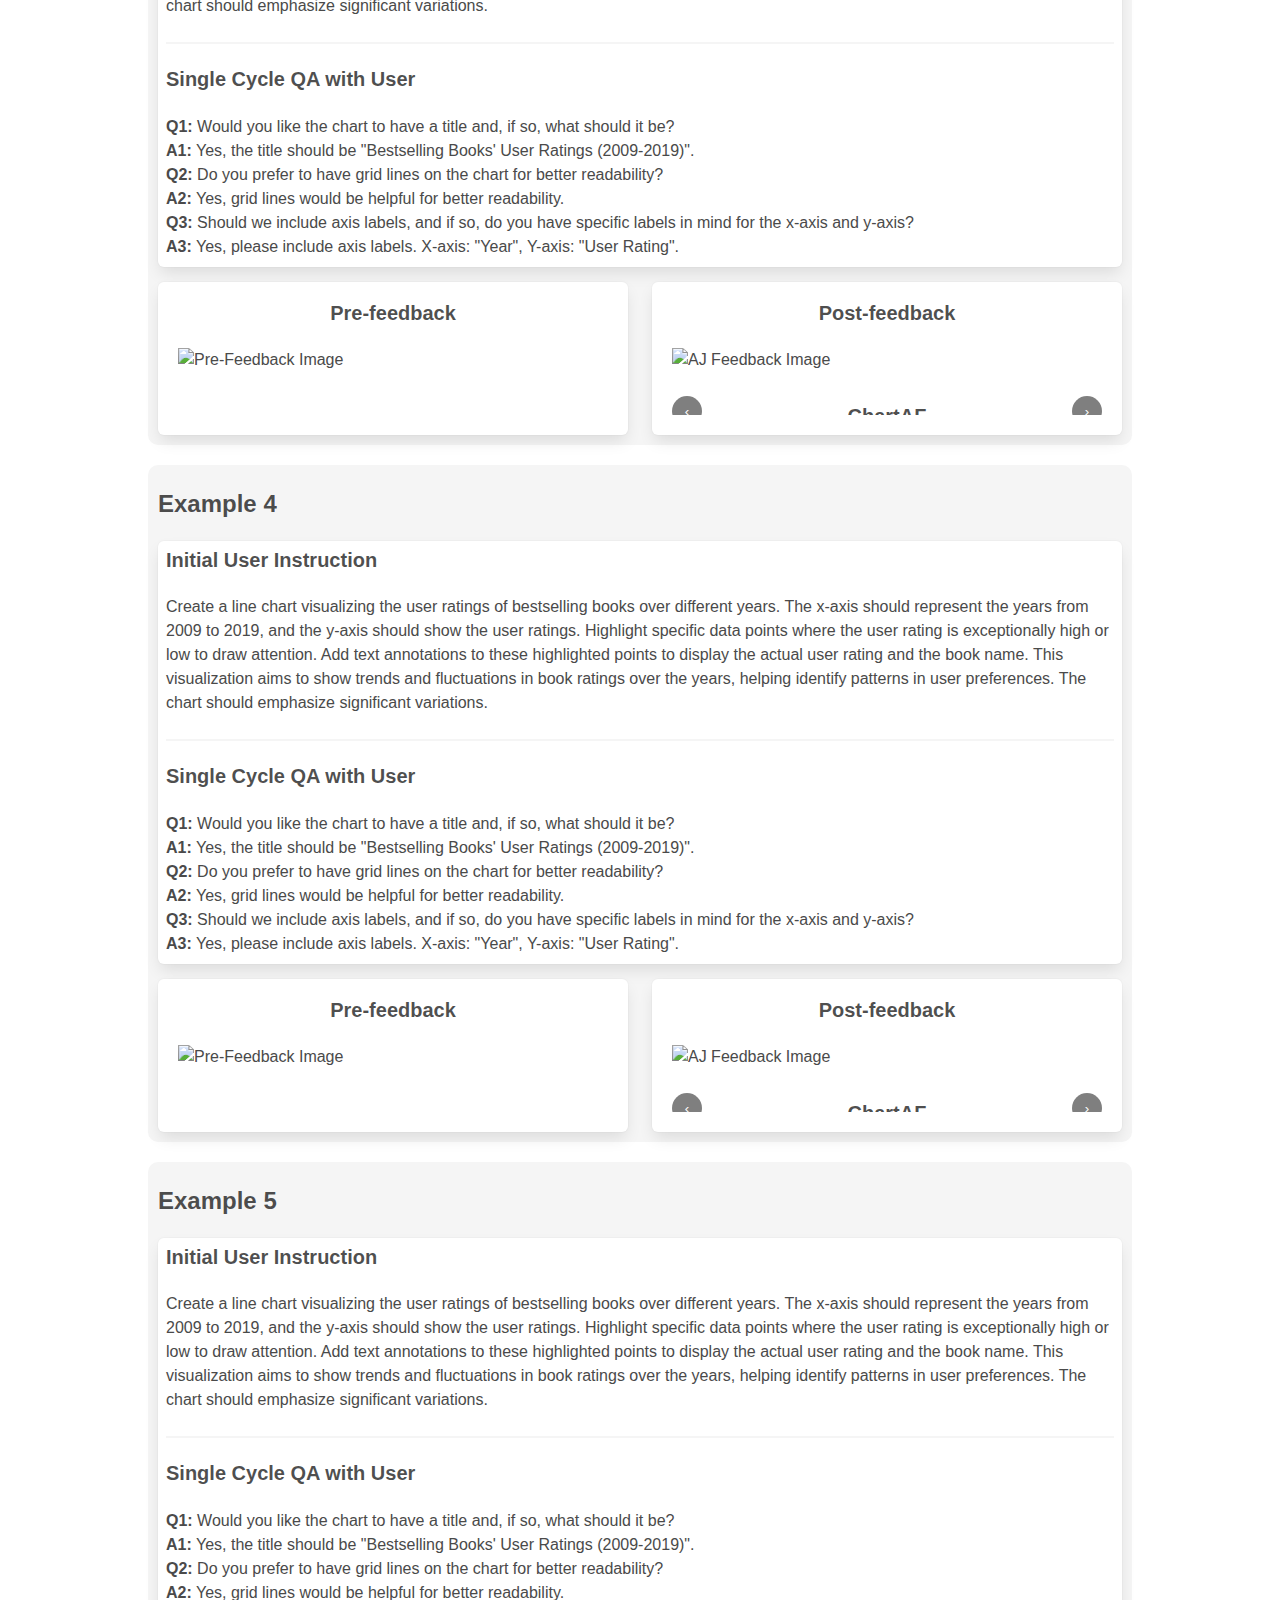
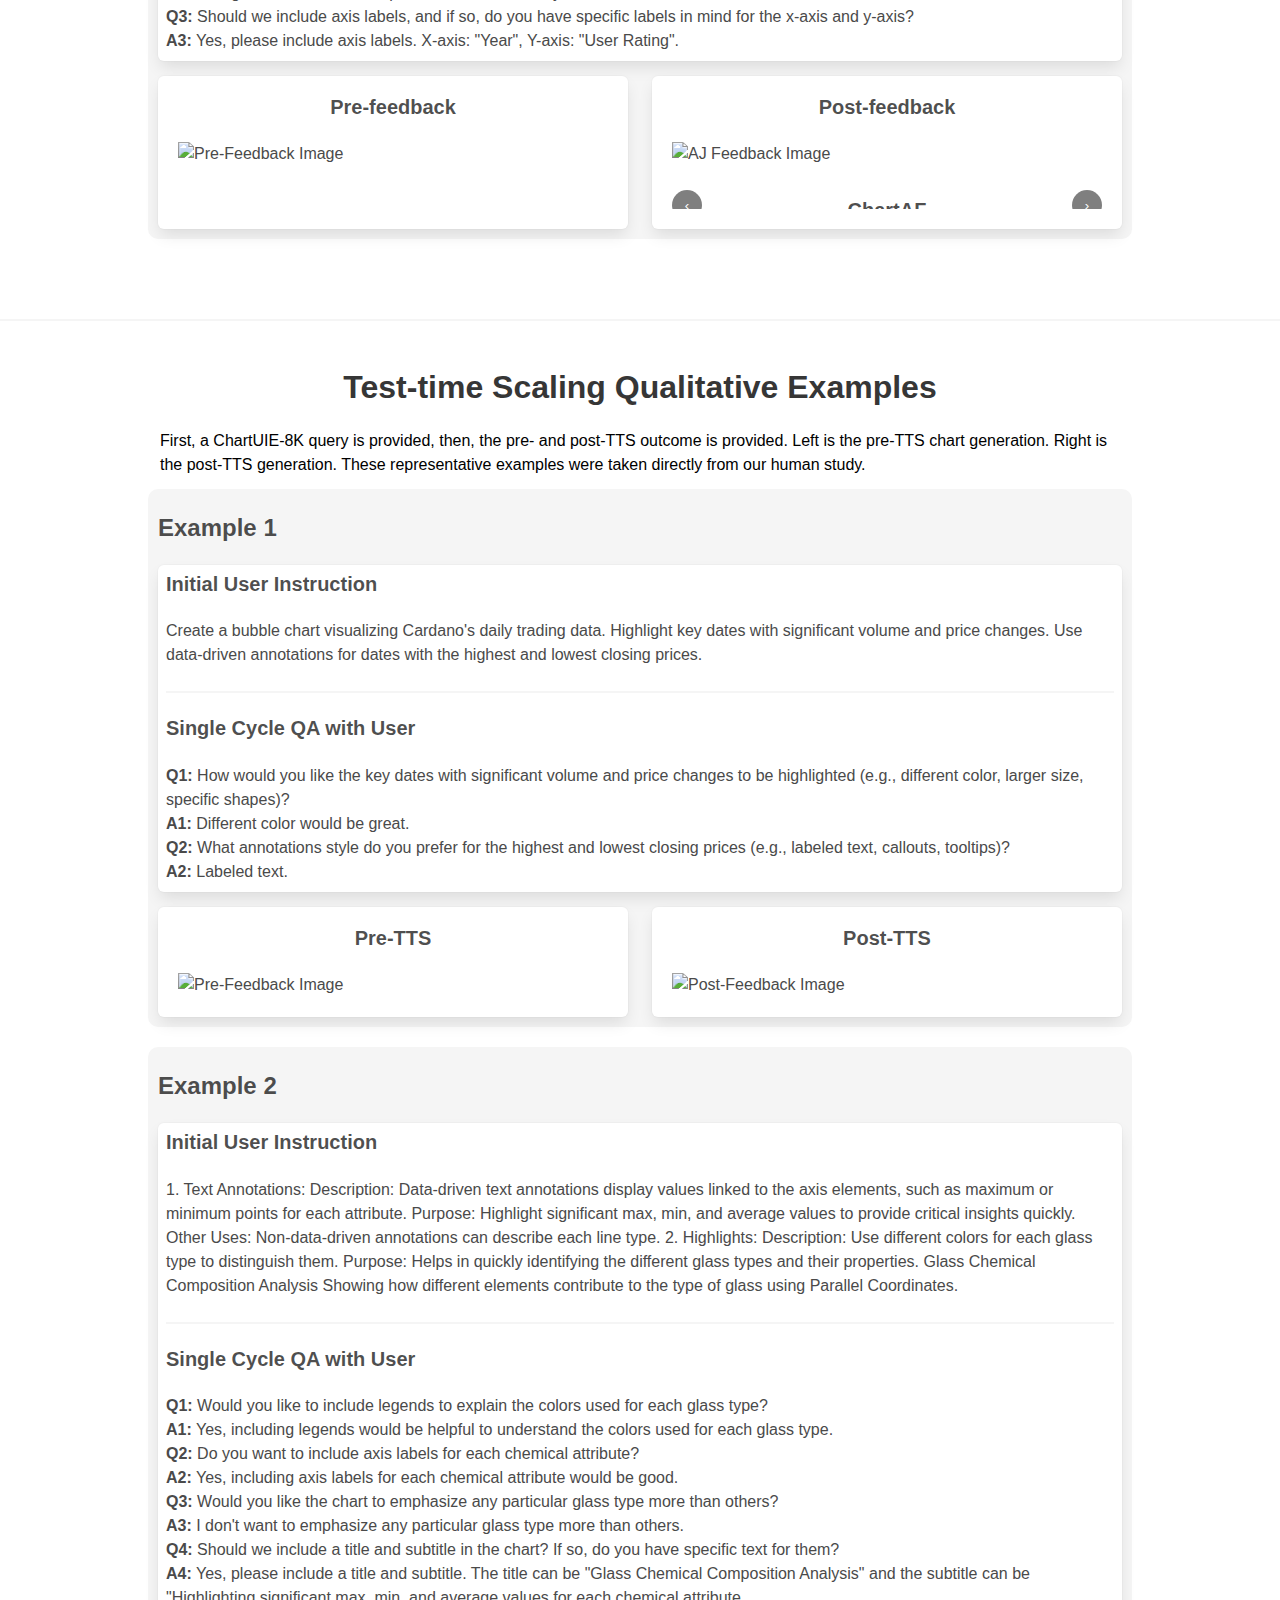
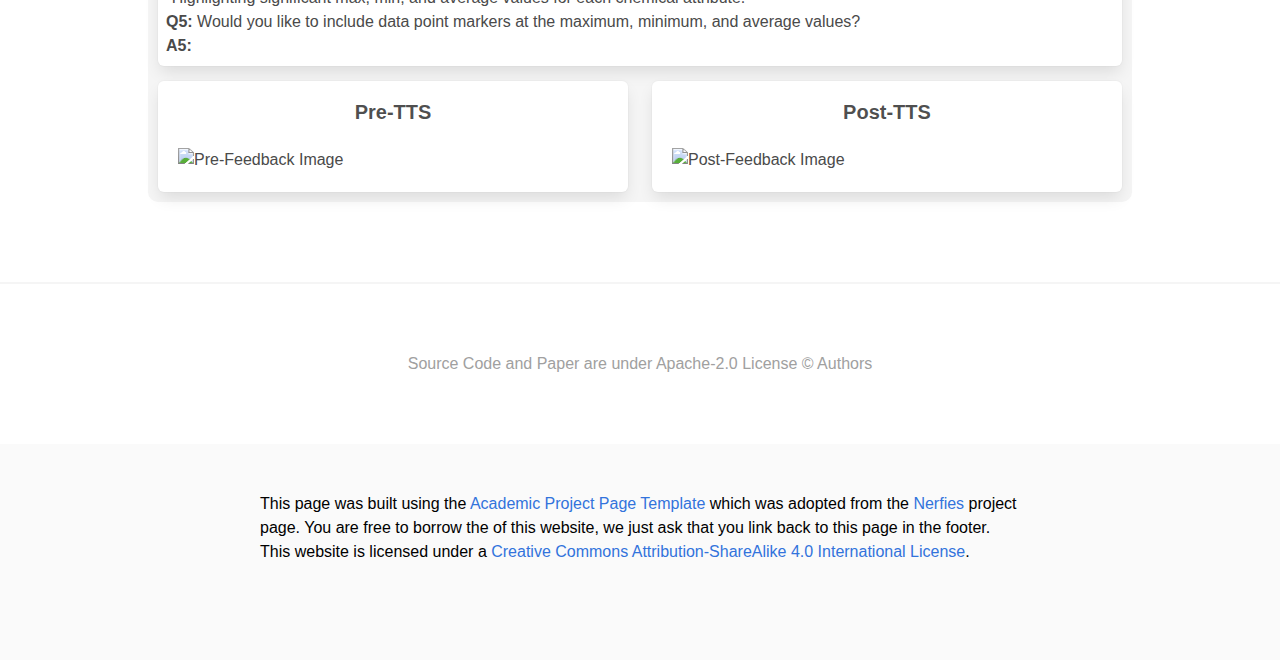
==== commit ba3806e6: "Update index.html" ====
--- a/index.html
+++ b/index.html
@@ -95,7 +95,7 @@
                 </div>     
               </div>     
               <div class="column has-text-centered">
-                <h3><b>NAACL 2025 Main, Oral (Long)</b></h3>
+                <h3><b>NAACL 2025 Main, (Oral, Long)</b></h3>
               </div>
               <div class="column has-text-centered">
                 <div class="publication-links">
@@ -116,6 +116,15 @@
                           <i class="fas fa-file-csv"></i>
                       </span>
                       <span>ChartUIE-8K</span>
+                    </a>
+                  </span>
+                  <span class="link-block">
+                    <a href="https://arxiv.org/abs/2410.18652"
+                      class="external-link button is-normal is-rounded is-dark">
+                      <span class="icon">
+                          <i class="fas fa-file-alt"></i>
+                      </span>
+                      <span>Paper</span>
                     </a>
                   </span>
                   <!-- Add two new buttons here to navigate to sections -->
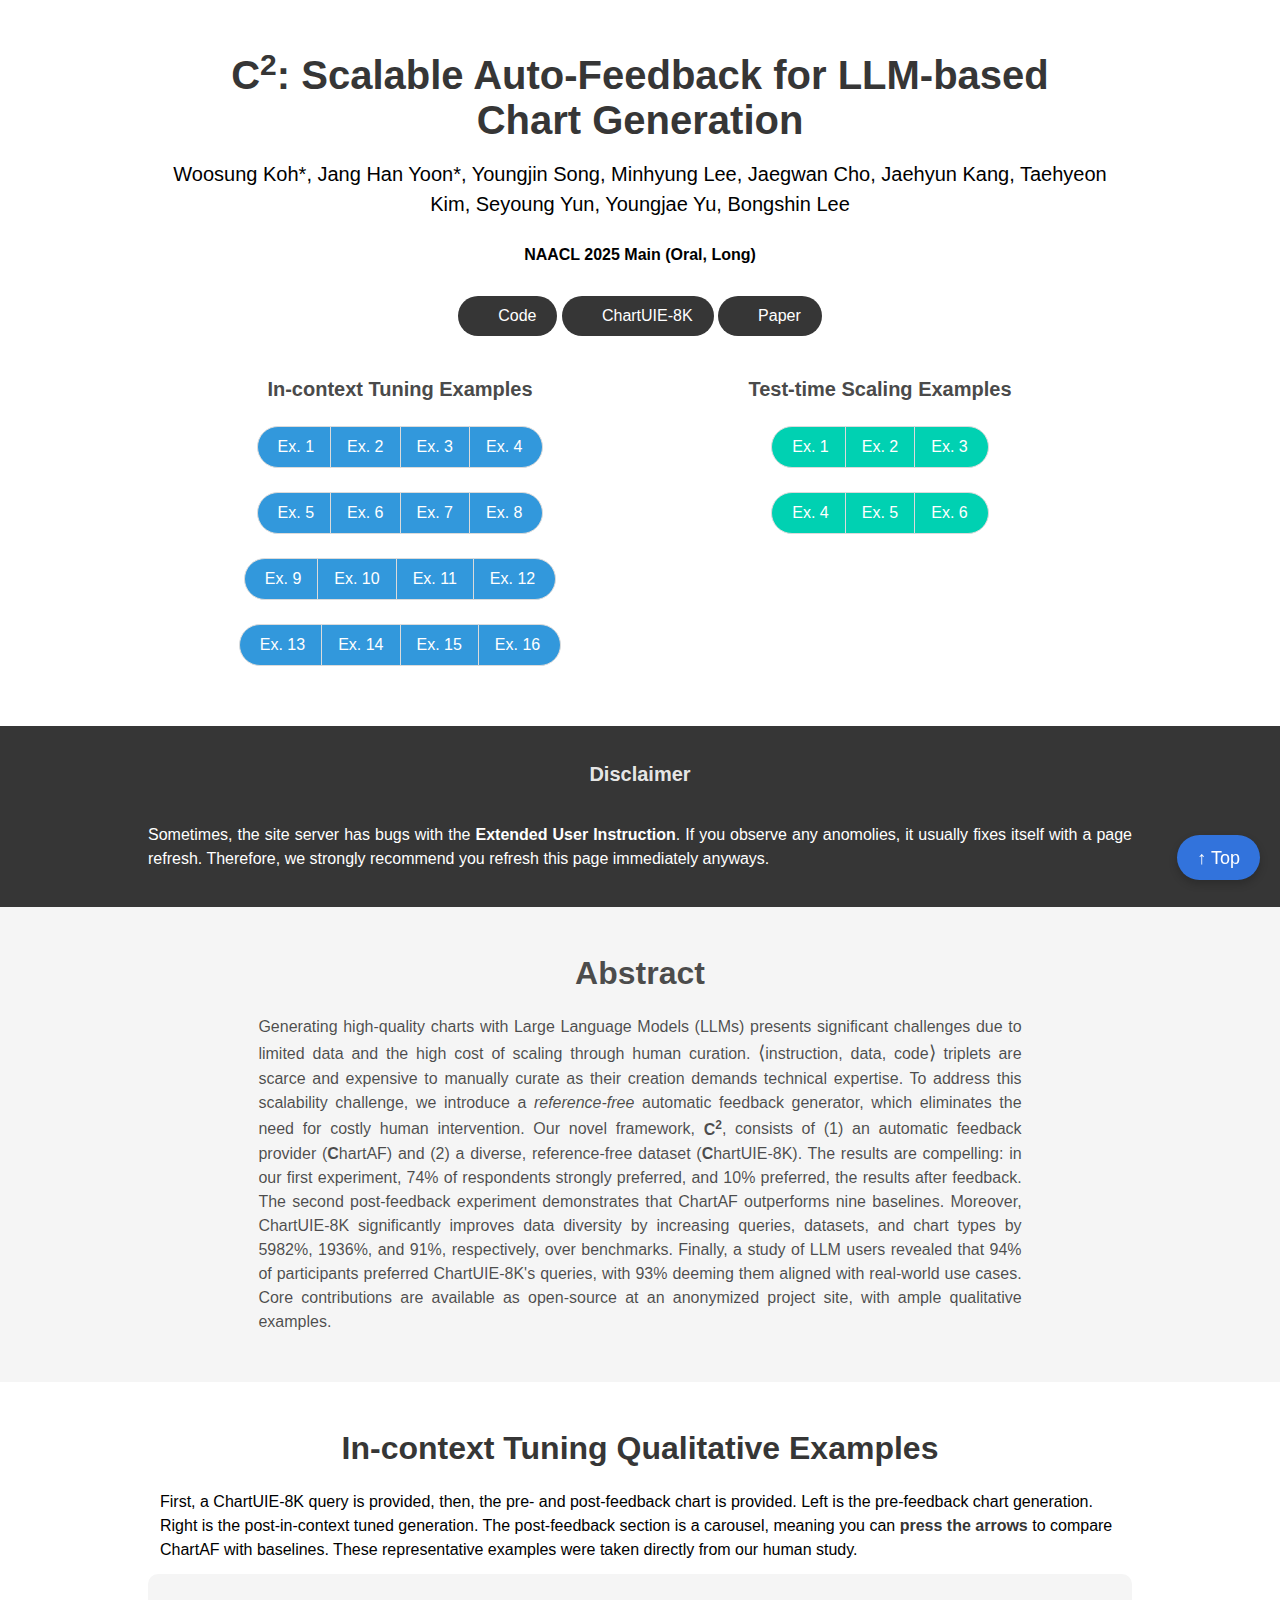
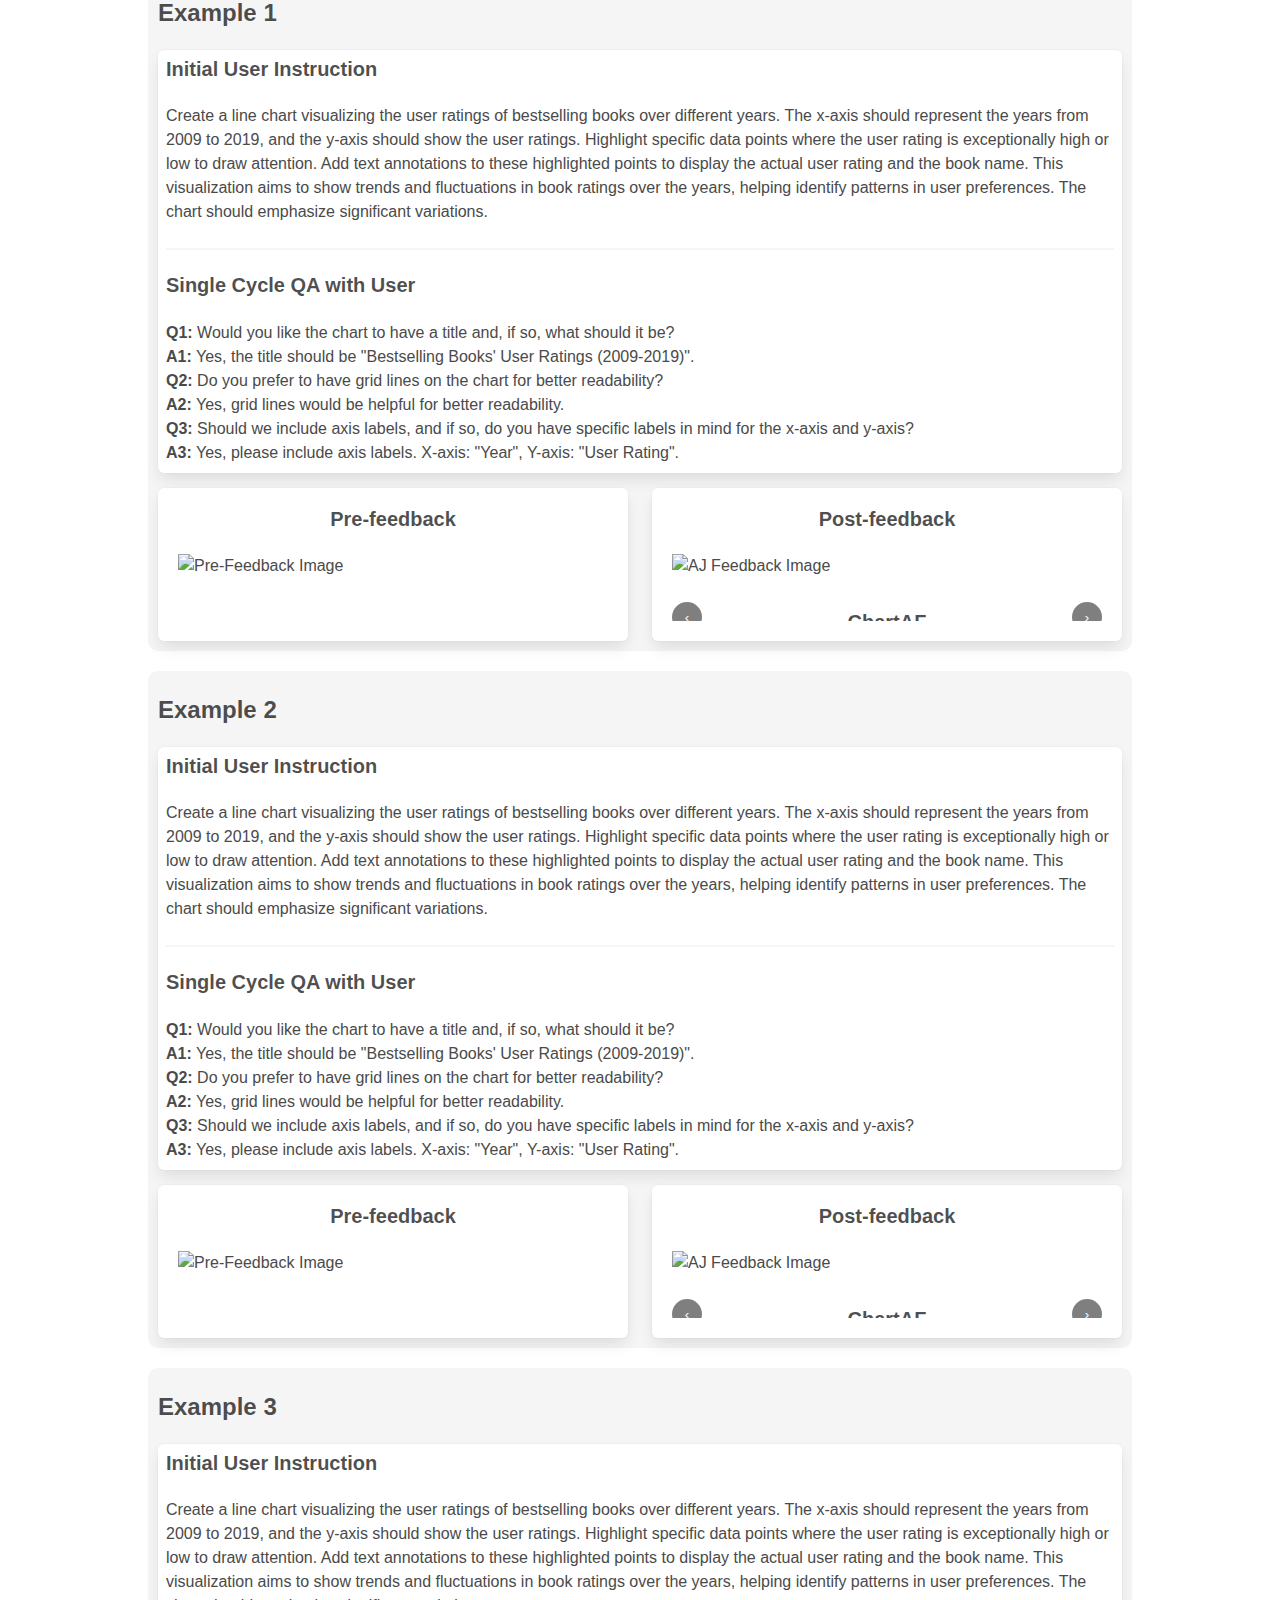
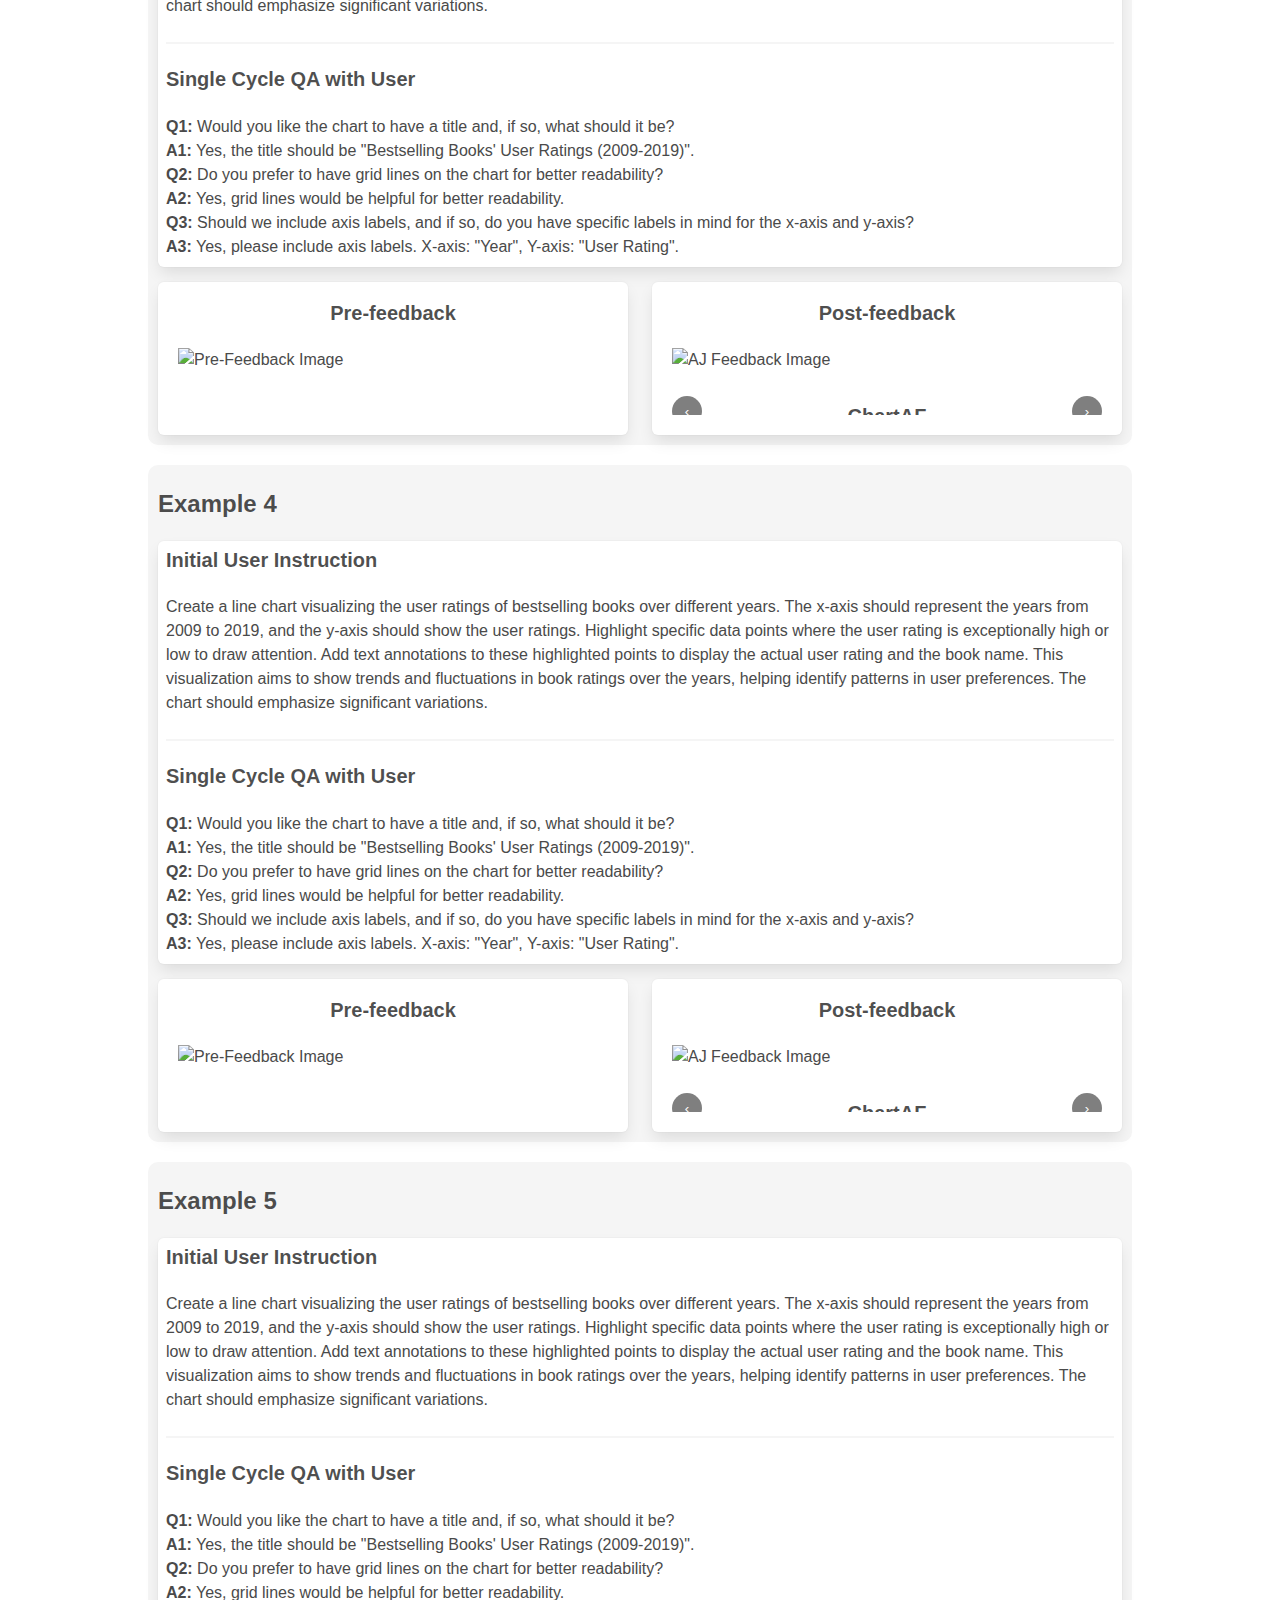
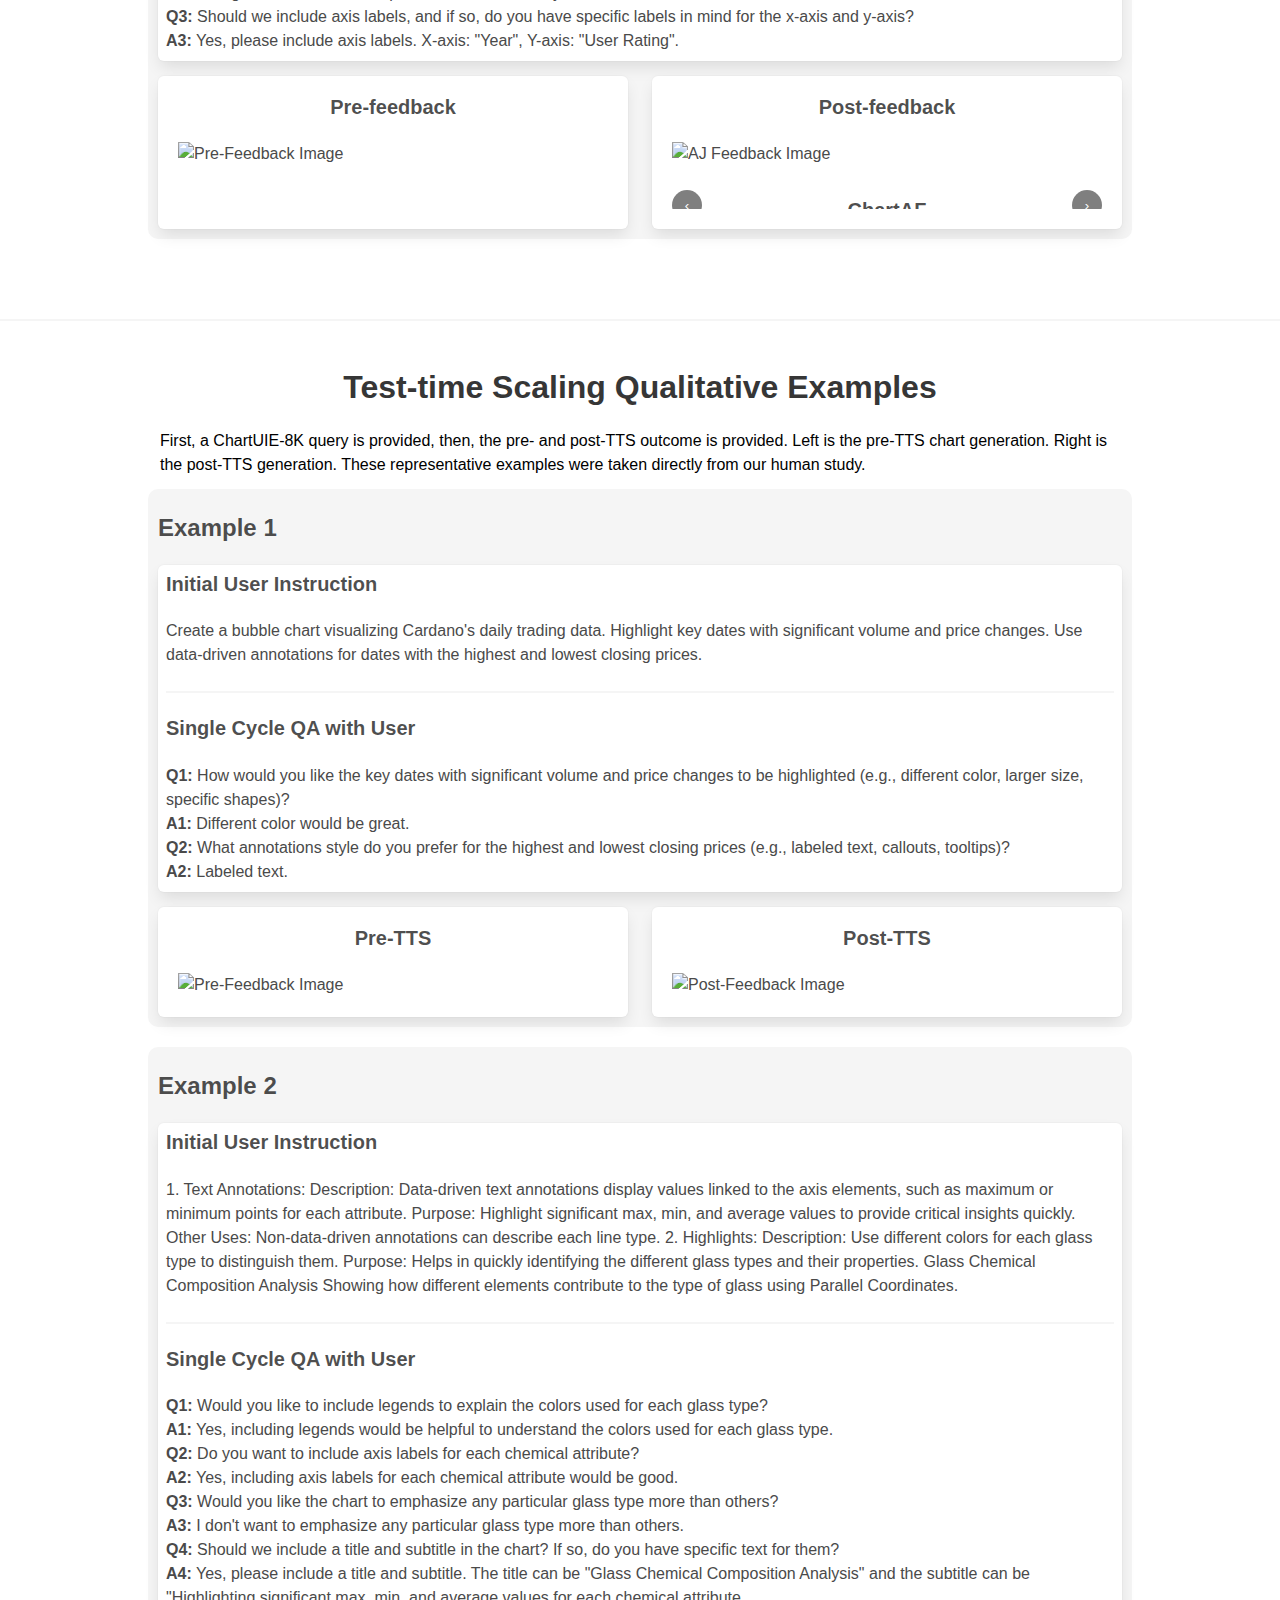
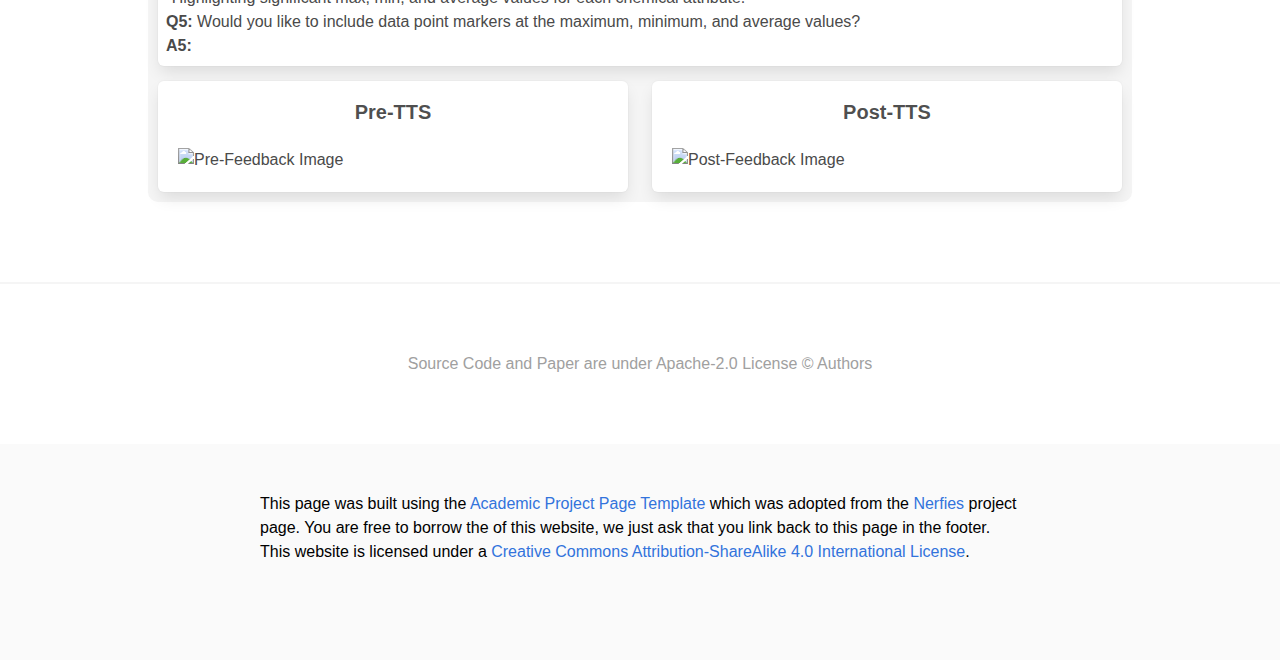
==== commit b8885d09: "Update index.html" ====
--- a/index.html
+++ b/index.html
@@ -95,7 +95,7 @@
                 </div>     
               </div>     
               <div class="column has-text-centered">
-                <h3><b>NAACL 2025 Main, (Oral, Long)</b></h3>
+                <h3><b>NAACL 2025 Main (Oral, Long)</b></h3>
               </div>
               <div class="column has-text-centered">
                 <div class="publication-links">
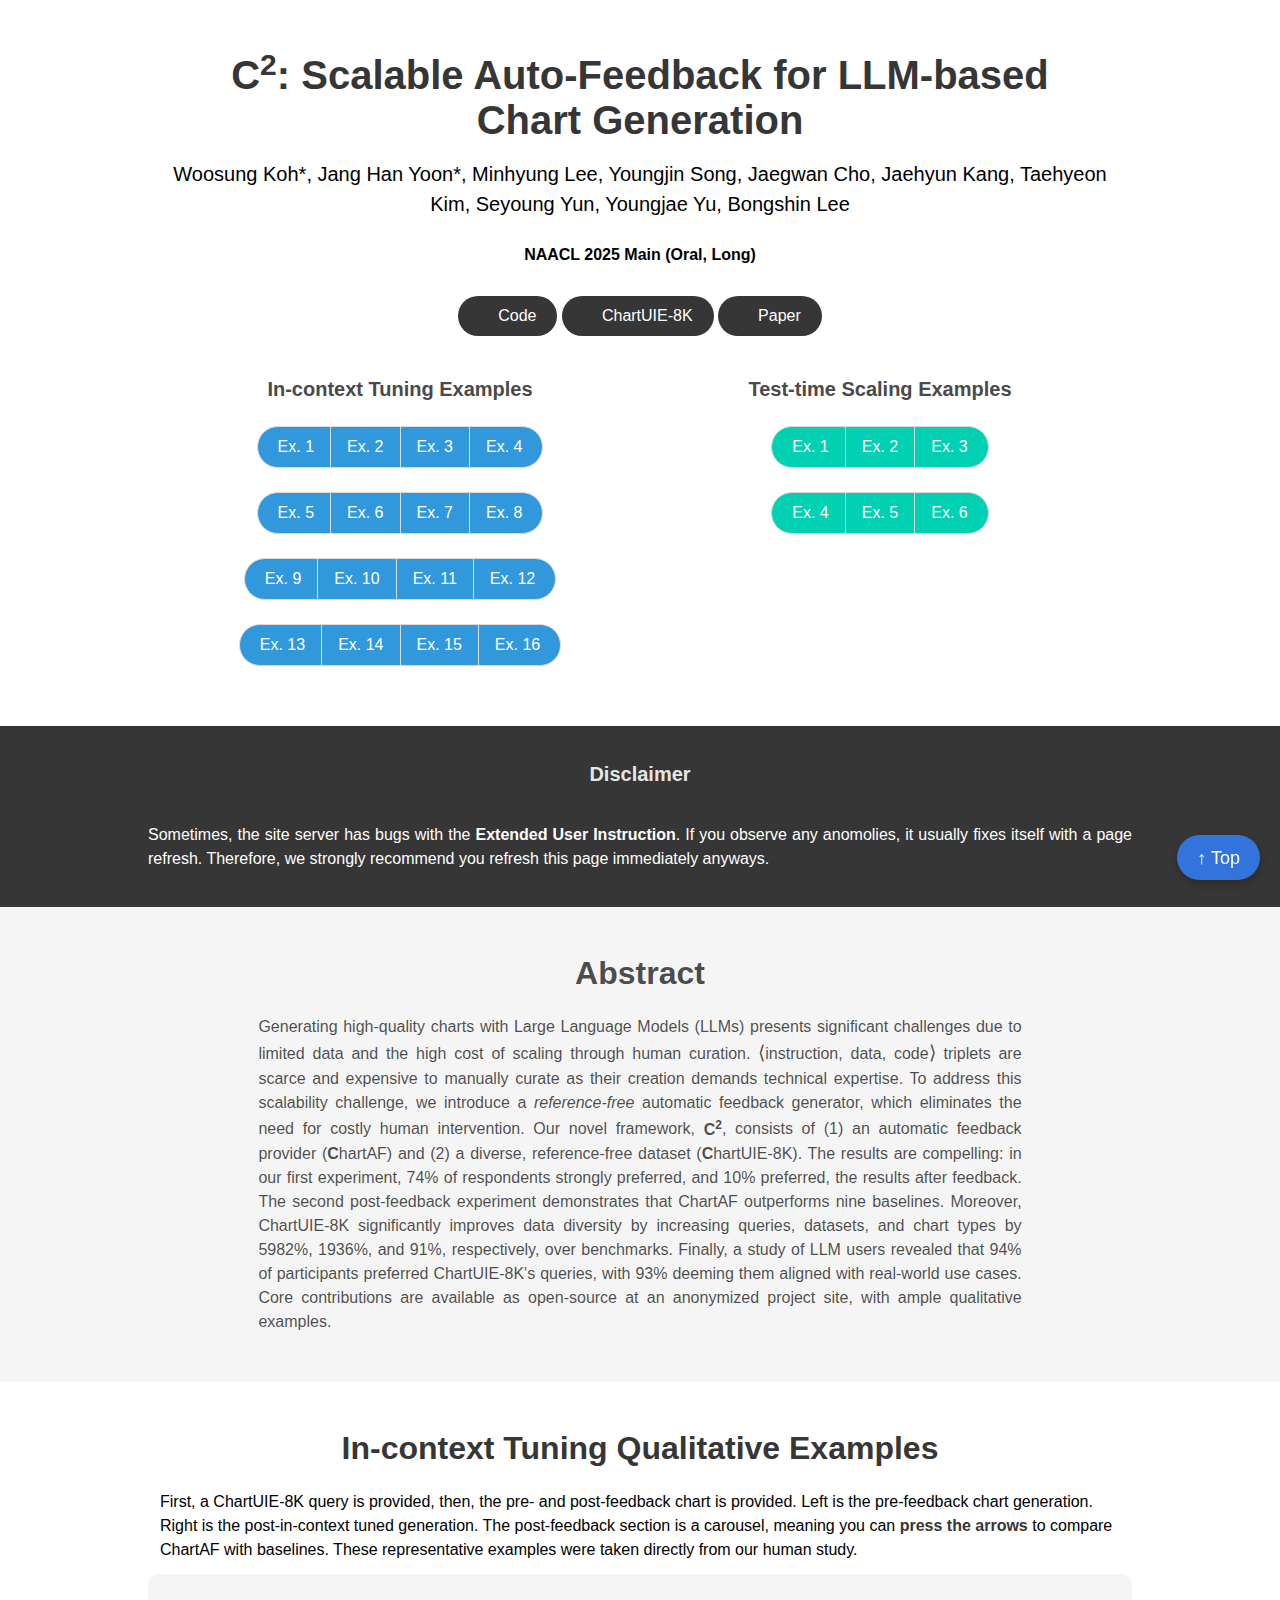
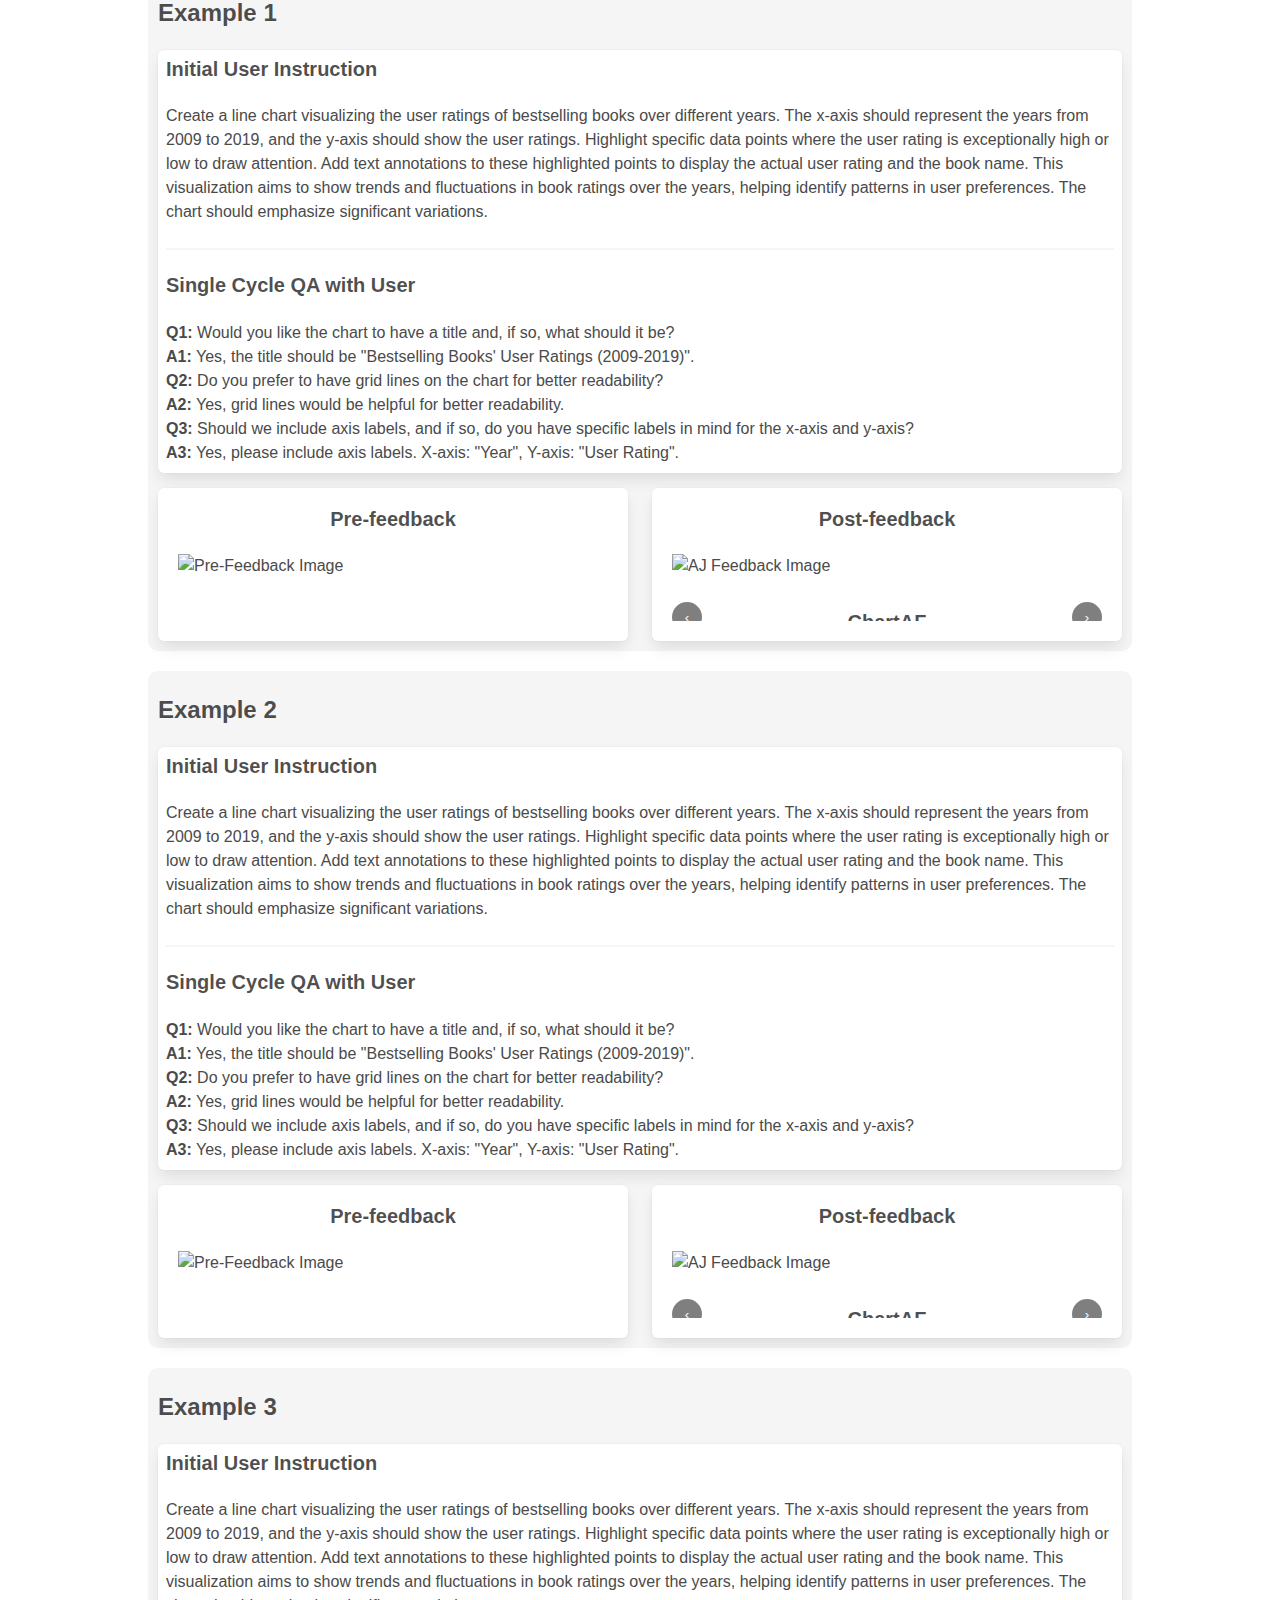
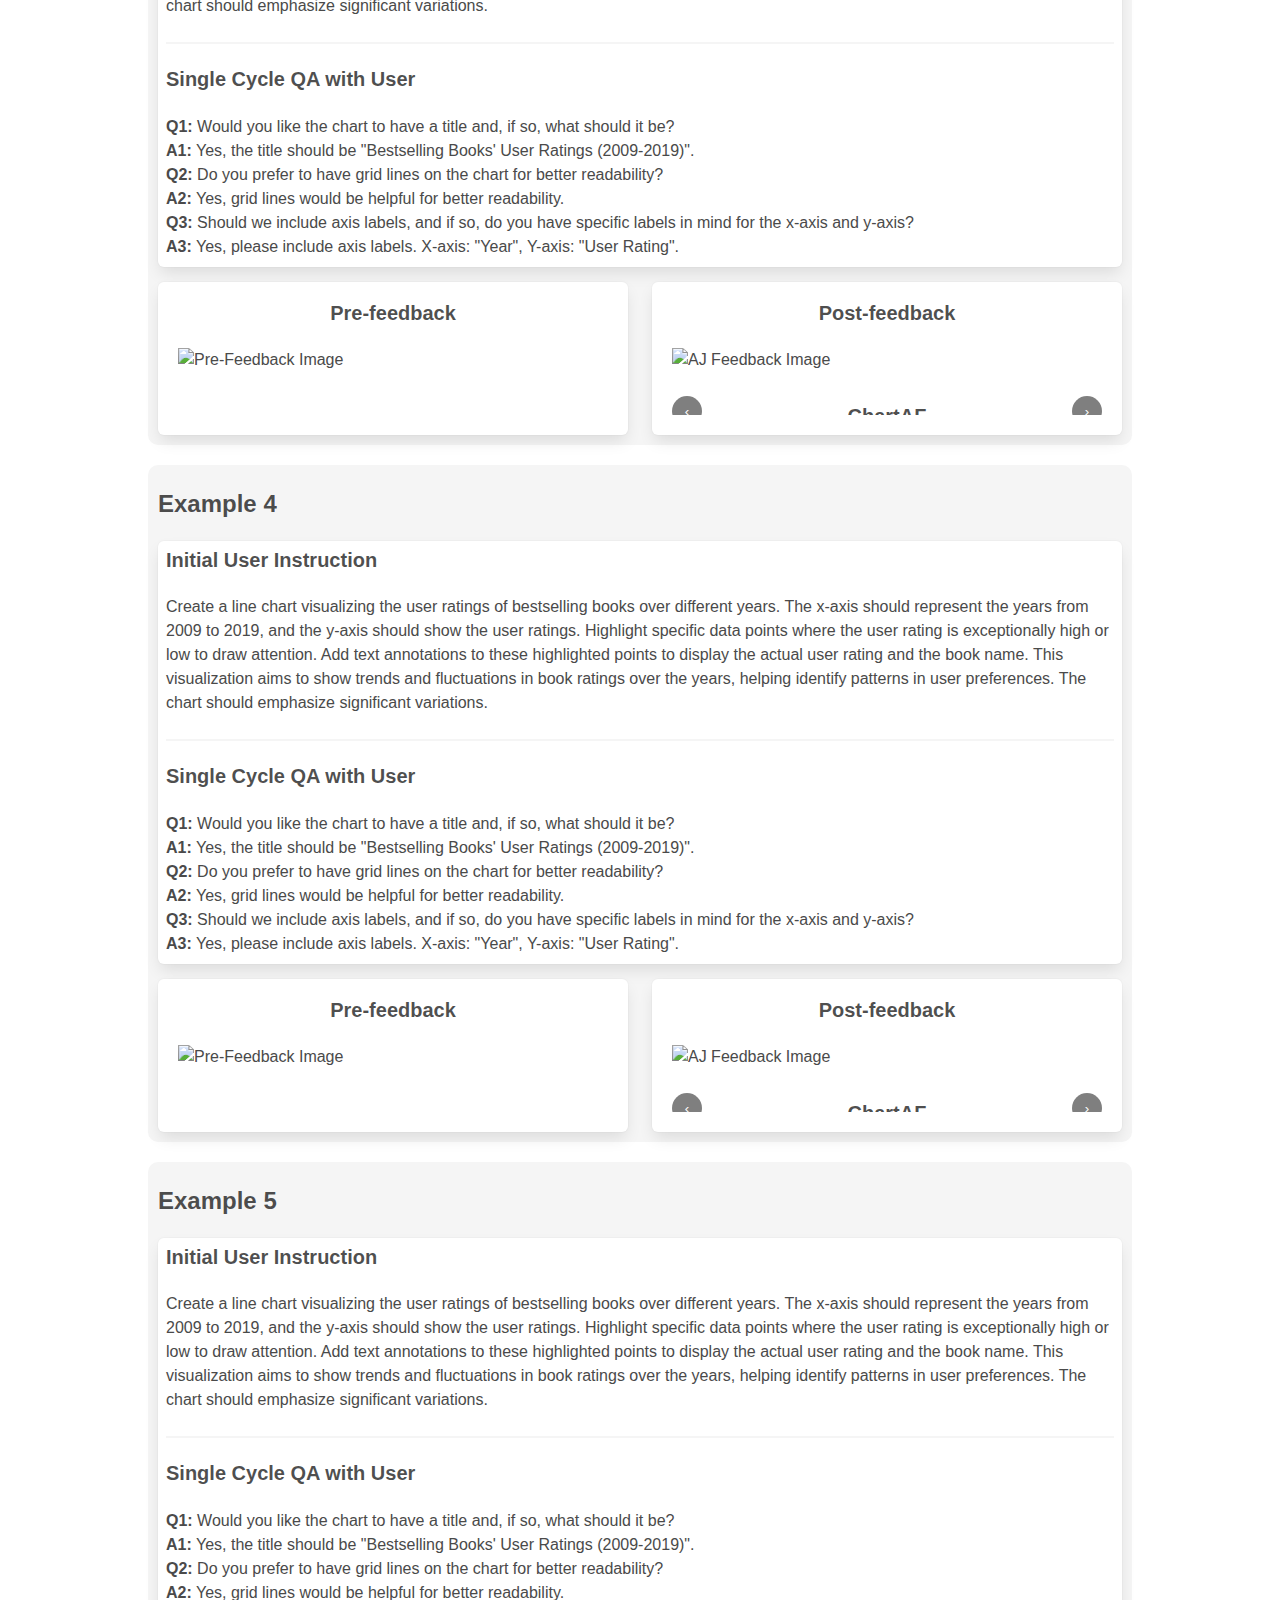
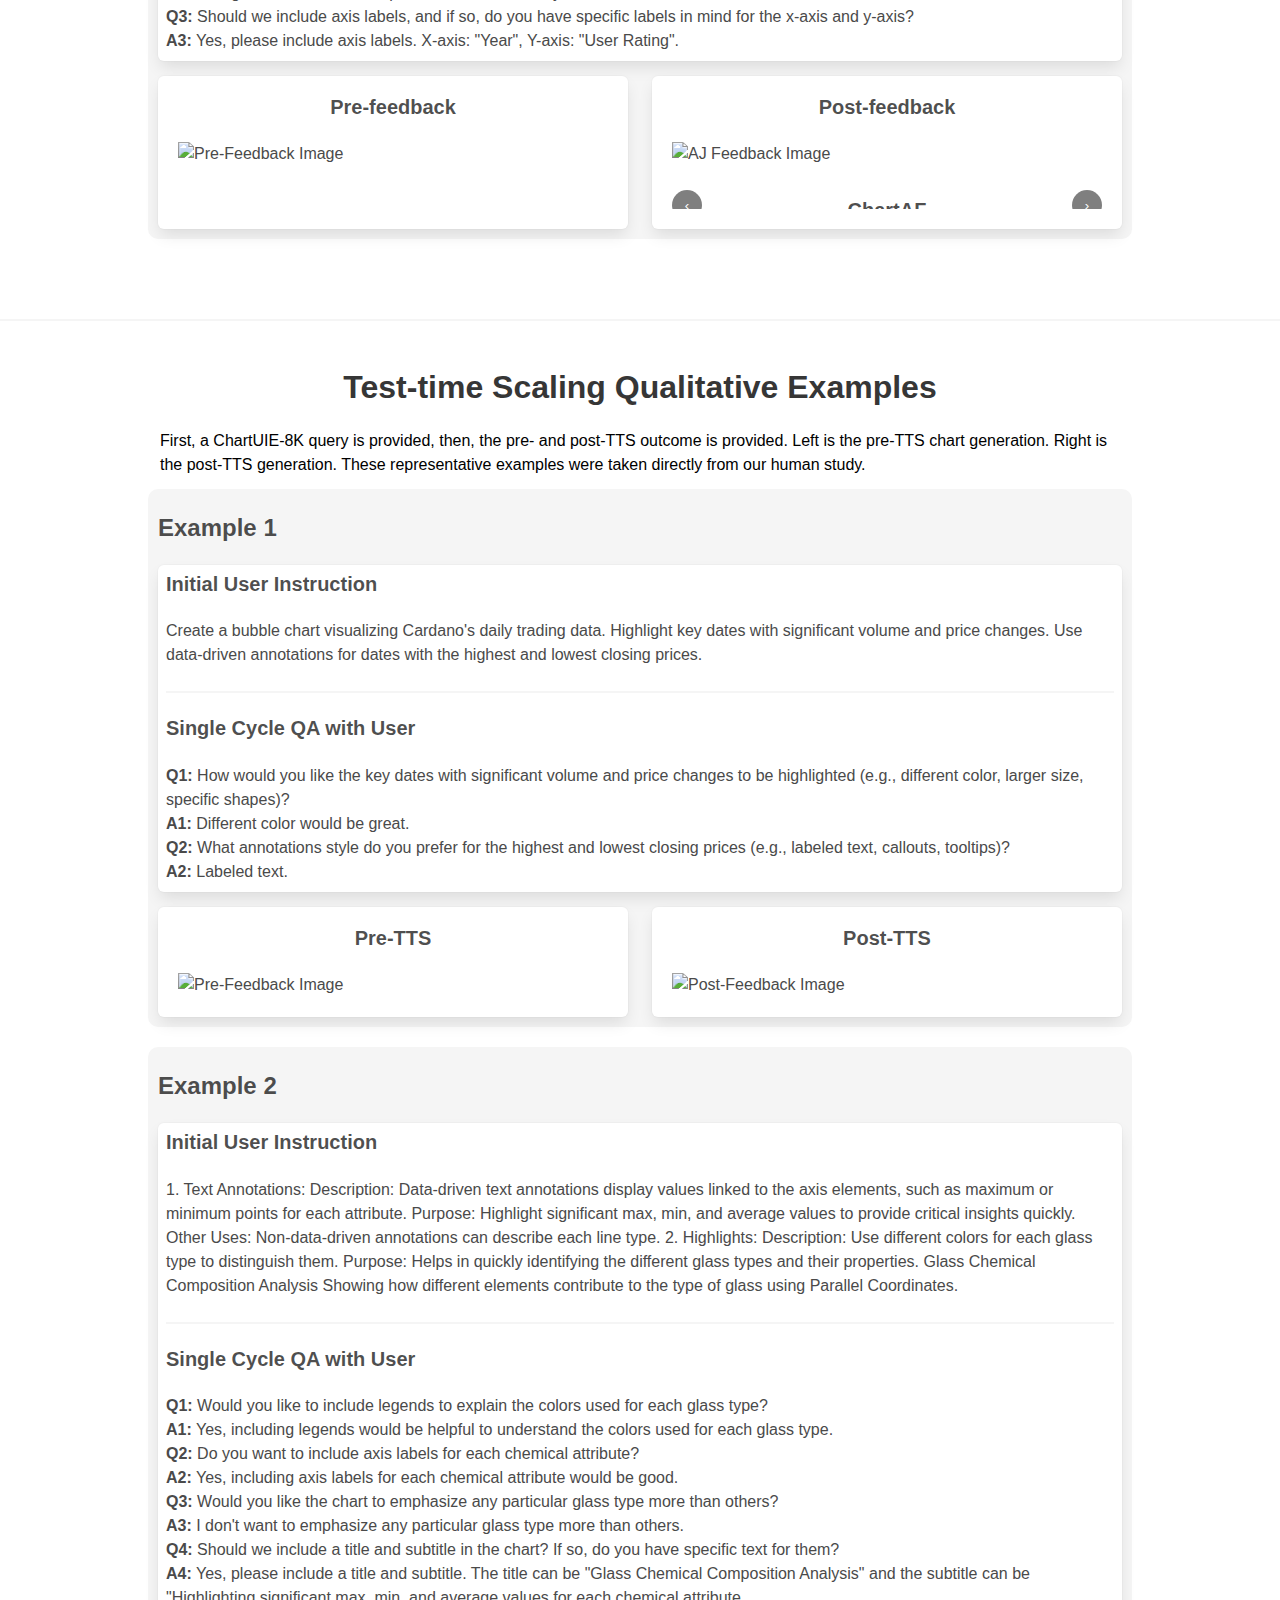
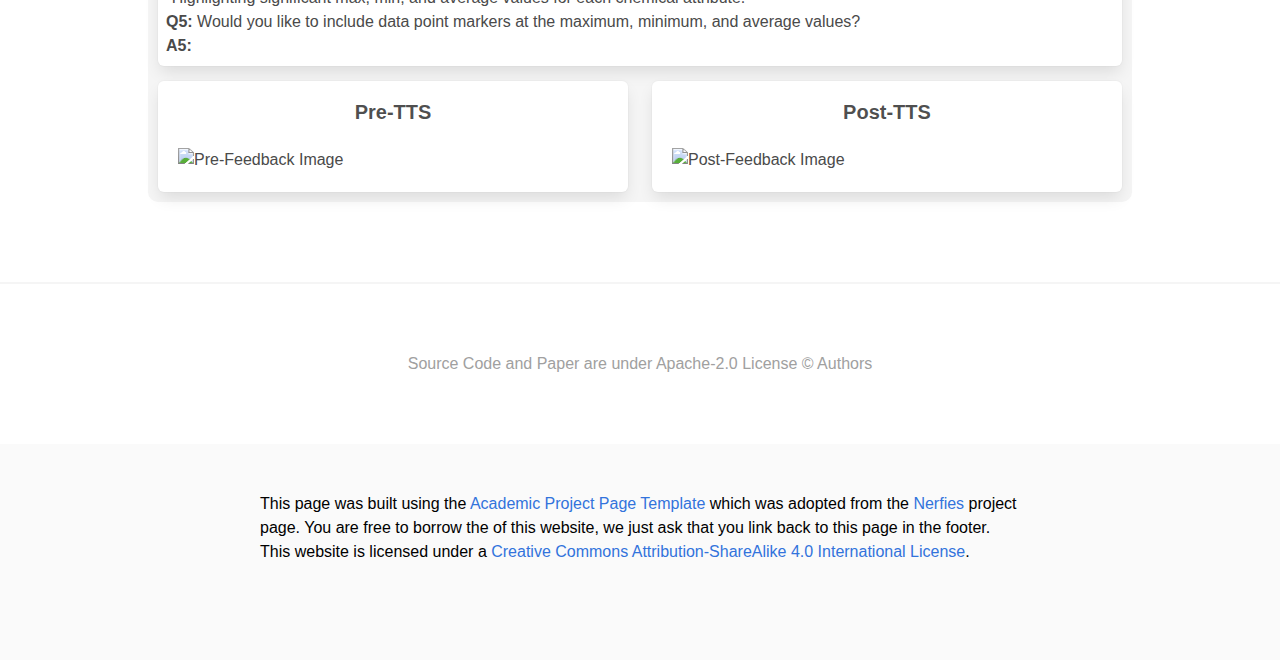
==== commit bcd7afad: "Update index.html" ====
--- a/index.html
+++ b/index.html
@@ -91,7 +91,7 @@
               </div> -->
               <div class="column has-text-centered">
                 <div class="is-size-5 publication-links">
-                  <span class="author-block">Woosung Koh*, Jang Han Yoon*, Youngjin Song, Minhyung Lee, Jaegwan Cho, Jaehyun Kang, Taehyeon Kim, Seyoung Yun, Youngjae Yu, Bongshin Lee</span>
+                  <span class="author-block">Woosung Koh*, Jang Han Yoon*, Minhyung Lee, Youngjin Song, Jaegwan Cho, Jaehyun Kang, Taehyeon Kim, Seyoung Yun, Youngjae Yu, Bongshin Lee</span>
                 </div>     
               </div>     
               <div class="column has-text-centered">
